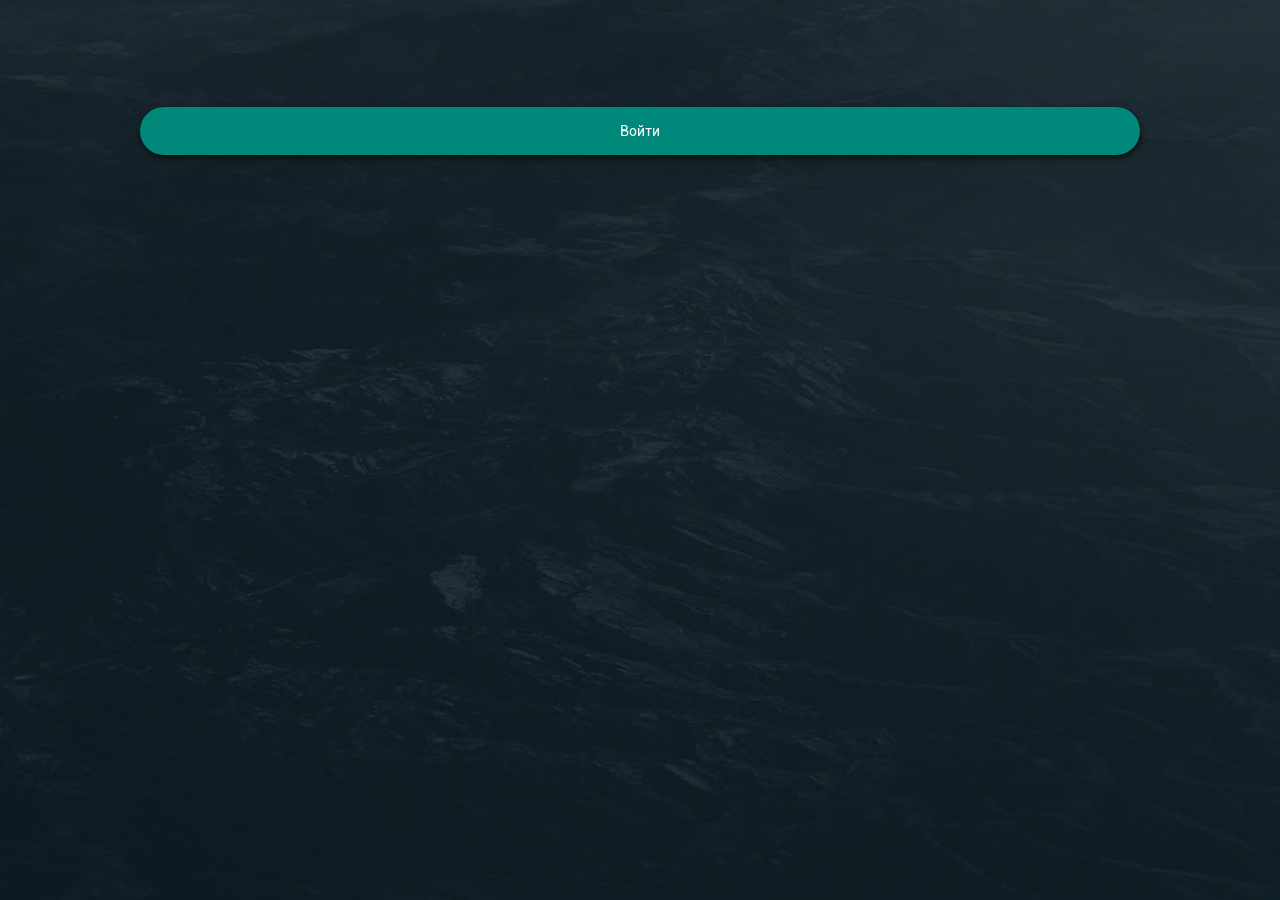
==== index.html @ 8b49c4aa "Add files via upload" ====
<!DOCTYPE html>
<html>
    <head>
        <meta charset="utf-8">
        <meta name="viewport" content="width=device-width, initial-scale=1, maximum-scale=1, minimum-scale=1, user-scalable=no, minimal-ui">
        <meta name="apple-mobile-web-app-capable" content="yes">
        <meta name="apple-mobile-web-app-status-bar-style" content="black">
        <meta name="format-detection" content="telephone=no">
        <title>Viktory</title>
        <link rel="stylesheet" href="lib/framework7/css/framework7.ios.min.css">
        <link rel="stylesheet" href="lib/framework7/css/framework7.ios.colors.min.css">
        <link rel="stylesheet" href="lib/framework7/css/framework7-icons.css">              
        <link rel="stylesheet/less" type="text/css" href="css/styles.less">
        <script src="js/less.min.js" type="text/javascript"></script>
        <script>
        less.modifyVars({
        '@dpscale': 1/* (1/window.devicePixelRatio)+0.3*/
         });
        </script>
    </head>
    <body>
 <!-- Status bar overlay for full screen mode (PhoneGap) -->
      <div class="statusbar-overlay"></div>
      <!-- Panels overlay-->
      <div class="panel-overlay"></div>
      <!-- Left panel with reveal effect-->
      <div class="panel panel-left panel-reveal">
         <div class="" id="leftpanel">
            <div class="personal_block">
               <div id="exit_icon"><i class="fa fa-sign-out" aria-hidden="true"></i></div>
               <div class="personal_logo"></div>
               <div class="personal_name"></div>
               <div class="personal_type"></div>
            </div>
            <div class="list-block">
               <ul>
                  <li class="item-content" id="menumap">
                     <a href="pages/map.html" class="item-content">
                        <div class="item-media"><i class="ico menu-ico-map" aria-hidden="true"></i></div>
                        <div class="item-inner">
                           <div class="item-title">Карта</div>
                        </div>
                     </a>
                  </li>
                  <li class="item-content" id="menulist" >
                     <a href="pages/list.html" class="item-content">
                        <div class="item-media"><i class="ico menu-ico-list" aria-hidden="true"></i></div>
                        <div class="item-inner">
                           <div class="item-title">Список</div>
                        </div>
                     </a>
                  </li>
                  <li class="item-content" id="menuroutes">
                     <a href="pages/routes.html" class="item-content">
                        <div class="item-media"><i class="ico menu-ico-routes" aria-hidden="true"></i></div>
                        <div class="item-inner">
                           <div class="item-title">Мои маршруты</div>
                           <div class="item-after"><span id="routes" class="badge">0</span></div>
                        </div>
                     </a>
                  </li>
                  <li class="item-content" id="menutiket">
                     <a href="pages/message.html" class="item-content">
                        <div class="item-media"><i class="ico menu-ico-comment" aria-hidden="true"></i></div>
                        <div class="item-inner">
                           <div class="item-title">Тикеты</div>
                           <div class="item-after"><span id="ticket" class="badge">0</span></div>
                        </div>
                     </a>
                  </li>
                  <li class="item-content" id="menusubscribe">
                     <a href="pages/subscribe.html" class="item-content">
                        <div class="item-media"><i class="ico menu-ico-star"></i></div>
                        <div class="item-inner">
                           <div class="item-title">Мои подписки</div>
                           <div class="item-after"><span id="subscribe" class="badge">0</span></div>
                        </div>
                     </a>
                  </li>
                  <li class="item-content" id="menucars">
                     <a href="pages/cars.html" class="item-content">
                        <div class="item-media"><i class="ico menu-ico-truck" aria-hidden="true"></i></div>
                        <div class="item-inner">
                           <div class="item-title">Мои машины</div>
                           <div class="item-after"><span id="cars" class="badge">0</span></div>
                        </div>
                     </a>
                  </li>
                  <li class="item-content" id="menuperson">
                     <a href="pages/person.html" class="item-content">
                        <div class="item-media"><i class="ico menu-ico-user" aria-hidden="true"></i></div>
                        <div class="item-inner">
                           <div class="item-title">Личные данные</div>
                        </div>
                  </li>
               </ul>
               </a>
            </div>
         </div>
      </div>
      <!-- Right Panel with Cover effect -->
      <div class="panel panel-right panel-cover">
         <div class="view view-right">
            
            <div class="content-block search-block">
               <div class="top">
                  <div class="name">Параметры поиска</div>
                  <div class=" button-container">
                     <button class="button save" id="search_save"><i class="f7-icons">check</i></button>
                     <a href="#" class="close close-panel"><i class="f7-icons">close</i></a>
                  </div>
               </div>               
               <div class="searchform">
                  <div class="begin">
                     <span class="icon_map_routes"></span>
                     <div class="address-name">
                        <input type="hidden" id="search_begin_id" value="0">
                        <div class="city"><input class="city_search" type="text" placeholder="ОТКУДА ВЕЗЕМ" id="search_begin" value="" /></div>
                        <div class="region region_search_begin"></div>
                     </div>
                     <div class="address-name">
                        <input type="hidden" id="search_end_id" value="0">
                        <div class="city"><input  class="city_search"  type="text" placeholder="КУДА ВЕЗЕМ" id="search_end" value="" /></div>
                        <div class="region region_search_end"></div>
                     </div>
                  </div>
                  <div class="datetime">
                     <span class="ico icon-dates-blue"></span>
                     <input type="text" placeholder="дата начала" id="calendar_date_from">
                     <input type="text" placeholder="дата окончания" id="calendar_date_to">
                  </div>
                  <div class="selector">
                     <div class="label" id="onlymycars">Только для моих машин</div>
                     <div class="item-input">
                        <label class="label-switch">
                           <input type="checkbox" id="only_cars"  name="only_cars"  checked="checked">
                           <div class="checkbox"></div>
                        </label>
                     </div>
                  </div>
                  <div class="selector">
                     <div class="label" id="onlymysubscribe">Только подписки</div>
                     <div class="item-input">
                        <label class="label-switch">
                           <input type="checkbox" id="only_subscribe" name="only_subscribe" checked="checked">
                           <div class="checkbox"></div>
                        </label>
                     </div>
                  </div>
                  <div class="accordion-list">
                     <div class="accordion-item">
                        <div class="accordion-item-toggle">Ставка</div>
                        <div class="accordion-item-content">
                           <div class="rateblock">
                              <span>Ставка от</span>
                              <input type="text" name="rate"  placeholder="Ставка"  id="rate_search" value="">
                              <select name="carrier_rate_type" id="carrier_rate_type">
                                 <option value="0">руб</option>
                                 <option value="1">руб/км</option>
                              </select>
                           </div>
                           <div class="pays">
                              <a href="#" class="item-link smart-select" data-open-in="popup"   data-page-title="Варианты оплаты"  data-popup-close-text="Закрыть">
                                 <!-- select -->
                                 <select name="pays_type" id="pays_type"  multiple="multiple">
                                    <option value="1">100% по ОТТН безнал. с НДС</option>
                                    <option value="2">100% по ОТТН безнал. без НДС</option>
                                    <option value="3">100% по ФТТН</option>
                                    <option value="4">100% по ФТТН без НДС</option>
                                    <option value="5">100% по ФТТН + квиток</option>
                                    <option value="6">50% по ФТТН, 50% по ОТТН безнал. с НДС</option>
                                    <option value="7">50/50 по ФТТН без НДС</option>
                                    <option value="8">Наличка на выгрузке</option>
                                    <option value="9">Наличка на карту</option>
                                    <option value="10">"Наличка на погрузке</option>
                                    <option value="11">Предоплата</option>
                                    <option value="12">50/50 по ФТТН с НДС</option>
                                 </select>
                                 <div class="item-content">
                                    <div class="item-media"></div>
                                    <div class="item-inner">
                                       <div class="item-title p1">Варианты оплаты</div>
                                       <div class="item-after"></div>
                                    </div>
                                 </div>
                              </a>
                           </div>
                        </div>
                     </div>
                     <div class="accordion-item accordion-item-expanded">
                        <div class="accordion-item-toggle">Параметры груза</div>
                        <div class="accordion-item-content">
                           <div class="body block2">
                              <div>
                                 <!--div class="length-name type-name">Тип</div-->
                                 <div class="carlength type-value">
                                    <a href="#" class="item-link smart-select" data-open-in="popup"   data-page-title="Тип груза"  data-popup-close-text="закрыть">
                                       <!-- select -->
                                       <select name="cargo_type" id="cargo_type"  multiple="multiple">
                                          <option value="1">Автошины</option>
                                          <option value="2">Алкогольные напитки</option>
                                          <option value="3">Безалкогольные напитки</option>
                                          <option value="4">Бумага</option>
                                          <option value="5">Бытовая техника</option>
                                          <option value="6">Грибы</option>
                                          <option value="7">Древесина</option>
                                          <option value="8">Древесный уголь</option>
                                          <option value="9">Зерно и семена (в упаковк</option>
                                          <option value="10">Изделия из кожи</option>
                                          <option value="11">Изделия из металла</option>
                                          <option value="12">Казеин</option>
                                          <option value="13">Канц. товары</option>
                                          <option value="14">Ковры</option>
                                          <option value="15">Компьютеры</option>
                                          <option value="16">Консервы</option>
                                          <option value="17">Контейнер 40фут</option>
                                          <option value="18">Макулатура</option>
                                          <option value="19">Мебель</option>
                                          <option value="20">Медикаменты</option>
                                          <option value="21">Металл</option>
                                          <option value="22">Металлолом</option>
                                          <option value="23">Молоко сухое</option>
                                          <option value="24">Мороженое</option>
                                          <option value="25">Мясо</option>
                                          <option value="26">Нефтепродукты</option>
                                          <option value="27">Оборудование и запчасти</option>
                                          <option value="28">Обувь</option>
                                          <option value="29">Овощи</option>
                                          <option value="30">Одежда</option>
                                          <option value="31">Парфюмерия и косметика</option>
                                          <option value="32">Пиво</option>
                                          <option value="33">Пластик</option>
                                          <option value="34">Продукты питания</option>
                                          <option value="35">Птица </option>
                                          <option value="36">Изделия из резины</option>
                                          <option value="37">Рыба (неживая)</option>
                                          <option value="38">Сантехника</option>
                                          <option value="39">Сахар</option>
                                          <option value="40">Сборный груз</option>
                                          <option value="41">Стекло и фарфор</option>
                                          <option value="42">Стройматериалы</option>
                                          <option value="43">Табачные изделия</option>
                                          <option value="44">Тара и упаковка</option>
                                          <option value="45">Текстиль</option>
                                          <option value="46">ТНП</option>
                                          <option value="47">Торф</option>
                                          <option value="50">Транспортные средства</option>
                                          <option value="51">Удобрения</option>
                                          <option value="52">Фрукты</option>
                                          <option value="53">Хим. продукты опасные</option>
                                          <option value="54">Хим. продукты неопасные</option>
                                          <option value="55">Хозтовары</option>
                                          <option value="56">Шкуры мокросоленые</option>
                                          <option value="57">Электроника</option>
                                          <option value="58">Ягоды</option>
                                          <option value="59">Другой</option>
                                          <option value="60">ДСП</option>
                                          <option value="61">Утеплитель</option>
                                          <option value="62">Кирпич</option>
                                          <option value="63">Трубы</option>
                                          <option value="64">ЛДСП</option>
                                          <option value="65">Фанера</option>
                                          <option value="66">Минвата</option>
                                          <option value="67">Пенопласт</option>
                                          <option value="68">Гофрокартон</option>
                                          <option value="70">Стеклотара (бутылки и др.</option>
                                          <option value="71">Мука</option>
                                          <option value="73">Поддоны</option>
                                          <option value="74">Чипсы</option>
                                          <option value="75">Соки</option>
                                          <option value="76">Цемент</option>
                                          <option value="77">Кондитерские изделия</option>
                                          <option value="78">Кабель</option>
                                          <option value="79">Холодильное оборудование</option>
                                          <option value="80">Доски</option>
                                          <option value="81">Пиломатериалы</option>
                                          <option value="82">Бытовая химия</option>
                                          <option value="83">ДВП</option>
                                          <option value="84">Контейнер 20фут</option>
                                          <option value="85">Крупа</option>
                                          <option value="86">Металлопрокат</option>
                                          <option value="87">Вагонка</option>
                                          <option value="88">Ферросплавы</option>
                                          <option value="89">Кормовые/пищевые добавки</option>
                                          <option value="90">Игрушки</option>
                                          <option value="91">Оборудование медицинское</option>
                                          <option value="92">Зерно и семена (насыпью)</option>
                                          <option value="93">Цветы</option>
                                          <option value="94">Шпалы</option>
                                          <option value="95">ЖБИ</option>
                                          <option value="96">Гипс</option>
                                          <option value="97">Газосиликатные блоки</option>
                                          <option value="98">Арматура</option>
                                          <option value="100">Сэндвич-панели</option>
                                          <option value="101">Двери</option>
                                          <option value="102">Домашний переезд</option>
                                          <option value="103">Огнеупорная продукция</option>
                                          <option value="105">Инструмент</option>
                                          <option value="106">Люди</option>
                                       </select>
                                       <div class="item-content">
                                          <div class="item-media"></div>
                                          <div class="item-inner">
                                             <div class="item-title p1">Тип груза</div>
                                             <div class="item-after"></div>
                                          </div>
                                       </div>
                                    </a>
                                 </div>
                              </div>
                              <div>
                                 <div class="width-name type-name">Вес</div>
                                 <div class="carwidth type-value" ><input type="text"  placeholder="от"  name="weight_from" id="weight_from"  value=""><input type="text" id="weight_to"  placeholder="до"  name="weight_to" value=""></div>
                              </div>
                              <div>
                                 <div class="height-name type-name">Объем</div>
                                 <div class="carheight type-value"><input type="text"  placeholder="от"  name="volume_from" id="volume_from" value=""><input type="text"  id="volume_to" name="volume_to"  placeholder="до"  value=""></div>
                              </div>
                           </div>
                        </div>
                     </div>
                     <div class="accordion-item">
                        <div class="accordion-item-toggle">Транспорт</div>
                        <div class="accordion-item-content">
                           <div class="body block3">
                              <a href="#" class="item-link smart-select" data-open-in="popup"   data-page-title="Тип транспортa"  data-popup-close-text="закрыть">
                                 <!-- select -->
                                 <select name="car_type" id="car_type" multiple="multiple">
                                    <option value="1">пухтовоз</option>
                                    <option value="2">реф. с перегородкой</option>
                                    <option value="3">реф. мультирежимный</option>
                                    <option value="4">ломовоз</option>
                                    <option value="5">скотовоз</option>
                                    <option value="6">автобус</option>
                                    <option value="7">трал</option>
                                    <option value="8">газовоз</option>
                                    <option value="9">низкорамный</option>
                                    <option value="10">цельнометалл.</option>
                                    <option value="11">все закр.+изотерм</option>
                                    <option value="12">все открытые</option>
                                    <option value="13">седельный тягач</option>
                                    <option value="14">лесовоз</option>
                                    <option value="15">цистерна</option>
                                    <option value="16">автотранспортер</option>
                                    <option value="17">кран</option>
                                    <option value="18">конт.площадка</option>
                                    <option value="19">самосвал</option>
                                    <option value="20">микроавтобус</option>
                                    <option value="21">фургон</option>
                                    <option value="22">изотермический</option>
                                    <option value="23">рефрижератор</option>
                                    <option value="24">тентованный</option>
                                    <option value="25">контейнер</option>
                                    <option value="26">бортовой</option>
                                    <option value="27">цементовоз</option>
                                    <option value="28">муковоз</option>
                                    <option value="29">автовоз</option>
                                    <option value="30">трубовоз</option>
                                    <option value="31">шаланда</option>
                                    <option value="32">манипулятор</option>
                                    <option value="33">панелевоз</option>
                                    <option value="34">зерновоз</option>
                                    <option value="35">стекловоз</option>
                                    <option value="36">бетоновоз</option>
                                    <option value="37">кормовоз</option>
                                    <option value="38">автовышка</option>
                                    <option value="39">открытый конт.</option>
                                    <option value="40">щеповоз</option>
                                    <option value="41">коневоз</option>
                                    <option value="42">эвакуатор</option>
                                    <option value="43">низкорам.платф.</option>
                                    <option value="44">пикап</option>
                                    <option value="45">бензовоз</option>
                                    <option value="46">вездеход</option>
                                    <option value="47">негабарит</option>
                                    <option value="48">телескопический</option>
                                    <option value="49">битумовоз</option>
                                    <option value="50">реф.-тушевоз</option>
                                    <option value="51">пирамида</option>
                                    <option value="52">балковоз(негабарит)</option>
                                    <option value="53">рулоновоз</option>
                                    <option value="54">площадка без бортов</option>
                                    <option value="55">реф.+изотерм</option>
                                 </select>
                                 <div class="item-content">
                                    <div class="item-media"></div>
                                    <div class="item-inner">
                                       <div class="item-title p1">Тип</div>
                                       <div class="item-after"></div>
                                    </div>
                                 </div>
                              </a>
                              <a href="#" class="item-link smart-select" data-open-in="popup"   data-page-title="загрузка транспортa"  data-popup-close-text="закрыть">
                                 <!-- select -->
                                 <select name="car_in" id="car_in">
                                    <option value="1">верхняя</option>
                                    <option value="2">боковая</option>
                                    <option value="4">задняя</option>
                                    <option value="8">с полной растентовкой</option>
                                    <option value="32">со снятием поперечных пер</option>
                                    <option value="128">без ворот</option>
                                    <option value="256">гидроборт</option>
                                    <option value="512">аппарели</option>
                                    <option value="1024">с обрешеткой</option>
                                    <option value="2048">с бортами</option>
                                    <option value="4096">боковая с 2-х сторон</option>
                                 </select>
                                 <div class="item-content">
                                    <div class="item-media"></div>
                                    <div class="item-inner">
                                       <div class="item-title p1">Загрузка</div>
                                       <div class="item-after"></div>
                                    </div>
                                 </div>
                              </a>
                              <a href="#" class="item-link smart-select" data-open-in="popup"   data-page-title="разгрузка транспортa"  data-popup-close-text="закрыть">
                                 <!-- select -->
                                 <select name="car_out" id="car_out">
                                    <option value="1">верхняя</option>
                                    <option value="2">боковая</option>
                                    <option value="4">задняя</option>
                                    <option value="8">с полной растентовкой</option>
                                    <option value="32">со снятием поперечных пер</option>
                                    <option value="128">без ворот</option>
                                    <option value="256">гидроборт</option>
                                    <option value="512">аппарели</option>
                                    <option value="1024">с обрешеткой</option>
                                    <option value="2048">с бортами</option>
                                    <option value="4096">боковая с 2-х сторон</option>
                                 </select>
                                 <div class="item-content">
                                    <div class="item-media"></div>
                                    <div class="item-inner">
                                       <div class="item-title p1">Разгрузка</div>
                                       <div class="item-after"></div>
                                    </div>
                                 </div>
                              </a>
                              <div class="body block2">
                                 <div>
                                    <div class="width-name type-name">Ширина</div>
                                    <div class="carwidth type-value" ><input type="text" placeholder="от" id="weight_from" value=""><input type="text" id="weight_to" value=""  placeholder="до" ></div>
                                 </div>
                                 <div>
                                    <div class="width-name type-name">Высота</div>
                                    <div class="carwidth type-value" ><input type="text" placeholder="от"  id="height_from" value=""><input type="text" id="height_to" value="" placeholder="до"></div>
                                 </div>
                                 <div>
                                    <div class="height-name type-name">Длина</div>
                                    <div class="carheight type-value"><input type="text" placeholder="от"  id="length_from" value=""><input type="text" id="length_to" value="" placeholder="до"></div>
                                 </div>
                              </div>
                           </div>
                        </div>
                     </div>
                  </div>
               </div>
            </div>
         </div>
      </div>
      <!-- >Right Panel content here end</ -->      
      <!-- Views -->
      <div class="views">
         <!-- Your main view, should have "view-main" class -->
         <div class="view view-main">
            <!-- Top Navbar-->
            <!-- Pages container, because we use fixed-through navbar and toolbar, it has additional appropriate classes-->
            <div class="pages navbar-through toolbar-through">
               <!-- Page, "data-page" contains page name -->
               <div data-page="index" class="page">
                  <!-- Scrollable page content -->
                  <div class="page-content bgBlack">
                     <div class="content-block">
                        <div class="button item-link btn-main" onclick=" myApp.loginScreen();">Войти</div>
                        <!-- Link to another page -->                     
                     </div>
                  </div>
               </div>
            </div>
         </div>
      </div>
         <!--Все всплывающие окна здесь-->
        <!--фома логина-->
        <div class="login-screen">
            <div class="view">
                <div class="page">
                    <div class="page-content login-screen-content bgBlack">
                        <img class="logo" src="images/pages/logo.png"/>
                        <div id="login-form">
                            <div class="list-block">
                                <ul>
                                    <li class="item-content">
                                        <div class="item-logo">
                                            <div class="item-title label">Номер телефона</div>
                                            <div>
                                                <input type="phone" name="phone" id="loginPhone" class="input-text" placeholder="+79999999999" v="89277889840" value="" v="+79649661191">
                                            </div>
                                        </div>
                                    </li>
                                    <li class="item-content">
                                        <div class="item-logo">
                                            <div class="item-title label">Пароль</div>
                                            <div>
                                                <input type="password" name="password" id="loginPassword" class="input-text" placeholder="*********" v="Nemec123" value="" v="000000">
                                            </div>
                                        </div>
                                    </li>
                                </ul>
                            </div>
                            <div class="list-block">
                                <ul>
                                    <li><button class="button item-link btn-main" id="enter">ВОЙТИ</button></li>
                                </ul>
                                <!--div class="list-block-label">
                                    <div id="newpasswordstep1">Я забыл пароль</div>
                                </div-->
                            </div>
                        </div>
                        <a href="pages/registration.html" class="link bottomplansh">СОЗДАТЬ АККАУНТ</a>      
                    </div>
                </div>
            </div>
        </div>

        <!--Перевозчик или менеджер-->
        <div class="popup popup-standart popup-selectgroup info">
            <div class="content-block">
                <p class="H2">Перевозчик</p>
                <p>Выберите эту группу, если вы являетесь водителем транспортного средства и непосредственно выполняете маршруты. Вы сможете связываться с дипетчером, отправлять заявки на маршрут, принятые к исполнению. Потребуется  добавить данные о юридическом лице и автомобилях</p>
                <p class="H2">Менеджер</p>
                <p>Выберите эту группу, если вы просто хотите получать информацию об имеющихся маршрутах и не планируете пользоваться расширенным функционалом приложения. Не требуется  добавить данные о юр. лице и автомобилях</p>
                <p><a href="#" class="close-popup">Закрыть</a></p>      
            </div>
        </div>
        
        <!--Выслать активационный SMS для регистрации-->
        <div class="popup popup-standart popup-sendregistrationsms phone">
            <div class="content-block">              
                <div class="item-content">
                    <p class="names">Ваш аккаунт не активирован. <br>Отправить код активации на указанный телефон?</p>
                </div> 
            </div>
            <div class="button_container">
             <button class="button close-popup">ОТМЕНА</button><button id="sendmesms" class="button active">ОТПРАВИТЬ</button>
            </div>
        </div>
        
        <!--Подверждение по SMS после регистрации-->
        <div class="popup popup-standart popup-registrationsms phone">
            <form id="activation-form" class="ajax-submit" method="POST">
            <div class="content-block">              
                <div class="item-content">
                    <p>Для завершения регистрации введите код подтверждения</p>
                    <div class="item-inner">
                        <div class="item-title label"><br/>
                        <div class="item-input">
                            <input type="text" name="activation_code">
                        </div>
                    </div>
                </div> 
              </div>
                 </div>
                 <button class="button close-popup">ОТМЕНА</button><button type="submit" class="button active">ПРОДОЛЖИТЬ</button>
            </form>
      </div>
        <!--Подверждение по SMS после регистрации-->
        <div class="popup popup-standart popup-registrationdone phone">
            <div class="content-block">
                <p class="topPopup"></p>
                <p class='center'>Регистрация прошла успепшно</p>
            </div>
            <div class="button close-popup">ОТМЕНА</div><div class="button active close-popup">ПРОДОЛЖИТЬ</div>
        </div>
        
         <!--Подверждение по SMS после регистрации-->
        <!--div class="popup popup-standart popup-registrationerror phone">
            <div class="content-block">
                <p class="topPopup"></p>
                <p class='center'>При регистрации возникла ошибка. <span id="msgreg"></span></p>
            </div>
            <div class="button close-popup">ОТМЕНА</div><div class="button active close-popup">ПРОДОЛЖИТЬ</div>
        </div-->       
        <!--Восстановление пароля-->
        <div class="popup popup-standart popup-newpasswordphone phone">
            <div class="content-block">
                <p class="topPopup"></p>
                <p class='center'>Для восстановлелния пароля укажите номер телефона</p>
                <div class="item-content">
                    <div class="popup-inner">
                        <div class="item-title label">Номер телефона:</div>
                        <div class="item-input">
                            <input type="tel"  name="phone" placeholder="+7(999)999-99-99" >
                        </div>
                    </div>
                </div> 
            </div>
            <div class="button close-popup">ОТМЕНА</div><button type="submit" class="button active" id="newpasswordstep2">ДАЛЕЕ</button>
        </div>

        <!--Подверждение по SMS после восстановления пароля-->
        <div class="popup popup-standart popup-newpasswordsms">
            <div class="content-block">
                <p class="topPopup"></p>
                <p  class='center'>Введите код подтверждения</p>
                <div class="item-content">
                    <div class="popup-inner">
                        <div class="item-title label">Код подтверждения</div>
                        <div class="item-input">
                            <input type="number" name="smscode" placeholder="0000">
                        </div>
                    </div>
                </div> 
            </div> 
            <div class="button close-popup">ОТМЕНА</div><div class="button active" id="newpasswordstep3">ПРОДОЛЖИТЬ</div>
        </div>
        <!--Установка нового пароля-->
        <div class="popup popup-standart popup-newpasswordconfirm">
            <div class="content-block">
                <p class="topPopup"></p>
                <p  class='center'>Установить новый пароль</p>
                <div class="item-content">
                    <div class="popup-inner">
                        <div class="item-title label">Новый пароль</div>
                        <div class="item-input">
                            <input type="password" name="paswd" placeholder="******">
                        </div>
                    </div>
                </div> 
                <div class="popup-inner">
                    <div class="item-title label">Повторите пароль</div>
                    <div class="item-input">
                        <input type="password" name="paswdconfirm" placeholder="******">
                    </div>
                </div>
            </div>
            <div class="button close-popup">ОТМЕНА</div><div class="button active" id="newpasswordstep4">ПРОДОЛЖИТЬ</div>

        </div>

        <!--Контакты диспетчера-->
        <div class="popup  popup-dispetcher">
            <div class="content-block">
                <p class="topPopup">Контакты диспетчера</p>
                <div class="item-content">
                    <div class="item-inner">
                        <a href="tel:88009995566" class="link icon-only open-panel"><span class="ico icon-phone-gray"></span><span id="dispetcherPhone">8 800 999-55-66</span></a>
                    </div>
            
                <div class="item-inner">
                    <a href="mailto:" class="link icon-only open-panel"><span class="ico icon-mail-gray"></span><span id="dispetcherMail">dispetcher@victorymail.ru</span></a>
                </div>
				</div> 
               <div class="button-content"> <a href="tel:88009995566" class="callcircle"><span class="ico icon-phone-white"></span></a><div class="close-popup"></div></div>
            </div>
        </div>
       <!--Добавление подписки-->
          <div class="popup  popup-addsubscribe">
            <div class="content-block">
                <p class="topPopup">Новая подписка</p>
           		  <div class="subscribeblock">
                    <div class="begin">
                        <span class="icon_map_routes"></span>
                        <div class="address-name">
                            <input type="hidden" id="begin_id" value="0" />
                            <div class="city_begin"><input type="text"   class="city_search"  placeholder="ОТКУДА ВЕЗЕМ" name="begin" id="begin"></div>
                            <div class="region_begin"></div>
                        </div>
                        <div class="address-name">
                            <input type="hidden" id="end_id" value="0" />
                            <div class="city_end"><input type="text"  class="city_search"  placeholder="КУДА ВЕЗЕМ"  name="end" id="end"></div>
                            <div class="region_end"></div>
                        </div>
                    </div>
                    <div class="button-container"><div class="close-popup">ОТМЕНА</div><div class="save_subscribe">СОХРАНИТЬ</div></div>
				</div> 
              
            </div>
        </div>     
       
       
        <!--Добавление автомобиля-->
        <div class="popup popup-addcars forcars">
              <p class="topPopup">Новая машина</p>
            <div class="content-block">
                <form id="add-car">
                    <div class="item-content">
                        <div class="popup-inner">
                            <div class="item-title label">Регистрационный номер</div>
                            <div class="item-input">
                                <input type="text" name="car_code" value="" placeholder="">
                            </div>
                        </div>
                         <div class="popup-inner">
                            <div class="item-title label">Код региона</div>
                            <div class="item-input">
                                <input type="text" name="region_code" value="" placeholder="">
                            </div>
                        </div>                        
                        <div class="popup-inner">
                            <div class="item-title label">Номер ПТС</div>
                            <div class="item-input">
                                <input type="text" name="pts_number" value="" placeholder="">
                            </div>
                        </div>
                        
                        <div class="popup-inner">
                            <div class="item-title label">Грузоподъемность</div>
                            <div class="item-input">
                                <input type="text" name="carrying" value="" placeholder="">
                            </div>
                        </div>
                        <div class="popup-inner">
                            <div class="item-title label">Тип кузова</div>
                            <div class="item-input">
                                <select type="text" name="car_type_id" id="bodyType"  class="bodyType_option"  placeholder="">
								<option>Выберите тип кузова</option>
								</select>
                            </div>
                        </div>                      
                        <div class="popup-inner">
                            <div class="item-title label">Объем кузова</div>
                            <div class="item-input">
                                <input type="text" name="volume" value="" placeholder="">
                            </div>
                        </div>
                        <div class="popup-3-container">
                        <div class="popup-inner">
                            <div class="item-title label">Длина</div>
                            <div class="item-input">
                                <input type="text" name="length"  value="" placeholder="">
                            </div>
                        </div> 
                        <div class="popup-inner">
                            <div class="item-title label">Ширина</div>
                            <div class="item-input">
                                <input type="text" name="width"  value="" placeholder="">
                            </div>
                        </div> 
                        <div class="popup-inner">
                            <div class="item-title label">Высота</div>
                            <div class="item-input">
                                <input type="text" name="height"  value=""  placeholder="">
                            </div>
                        </div>
                        </div>
                    </div> 
                </form>
            </div>
            <div class="button_container">
             <div class="close-popup">ОТМЕНА</div>           
            <div class="savecars" id="saveNewCar">СОХРАНИТЬ</div>
            </div>
        </div>
   <!--Действия с маршрутом-->
 <div class="popup popup-action tablet-fullscreen">
  <div class="content-block">                
   <div class="containerforbutton">
    <div class="row-action" id="subscribe-action"><span>Добавить в подписки</span><div class="subscribe-action"><i class="ico ico-star-white"></i></div></div>
    <div class="row-action" id="close-action"><span></span><div class="close-action"><i class="ico ico-close-white"></i></div></div>
    <div class="row-action" id="get-route-action"><span>Принять маршрут</span><div class="get-route-action"><i class="ico ico-check-white"></i></div></div>
    <div class="row-action" id="rate-action"><span>Предложить ставку</span><div class="rate-action"><i class="ico ico-bet-white"></i></div></div>
    <div class="row-action" id="call-action""><span>Заказать звонок</span><div class="call-action"><i class="ico ico-phone-white"></i></div></div>
    <div class="row-action" id="question-action"><span>Задать вопрос</span><div class="question-action"><i class="ico ico-question-white"></i></div></div>
   </div>    
  </div>
 </div>      
        
        
        
        <!--Редактирование автомобиля-->
        <div class="popup popup-editcars forcars">
              <p class="topPopup">Редактироване машины</p>
            <div class="content-block">
                <form id="edit-car">
                    <div class="item-content">
                        <div class="popup-inner">
                            <div class="item-title label">Регистрационный номер</div>
                            <div class="item-input">
                                <input type="text" name="car_code" id="car_code" value="" v="А058АХ" placeholder="">
                            </div>
                        </div>
                         <div class="popup-inner">
                            <div class="item-title label">Код региона</div>
                            <div class="item-input">
                                <input type="text" name="region_code" id="region_code" value="" v="61" placeholder="">
                            </div>
                        </div>                        
                        <div class="popup-inner">
                            <div class="item-title label">Номер ПТС</div>
                            <div class="item-input">
                                <input type="text" name="pts_number" id="pts_number" value="" v="61ТМ333555" placeholder="">
                            </div>
                        </div>
                        
                        <div class="popup-inner">
                            <div class="item-title label">Грузоподъемность</div>
                            <div class="item-input">
                                <input type="text" name="carrying" id="carrying" value="" v="50" placeholder="">
                            </div>
                        </div>
                        <div class="popup-inner">
                            <div class="item-title label">Тип кузова</div>
                            <div class="item-input">
                                <select type="text" name="car_type_id" id="car_type_id" class="bodyType_option"  placeholder="">
								<option>Выберите тип кузова</option>
								</select>
                            </div>
                        </div>                      
                        <div class="popup-inner">
                            <div class="item-title label">Объем кузова</div>
                            <div class="item-input">
                                <input type="text" name="volume" id="volume" value="" v="35" placeholder="">
                            </div>
                        </div>
                        <div class="popup-3-container">
                        <div class="popup-inner">
                            <div class="item-title label">Длина</div>
                            <div class="item-input">
                                <input type="text" name="length" id="length" value="" v="6" placeholder="">
                            </div>
                        </div> 
                        <div class="popup-inner">
                            <div class="item-title label">Ширина</div>
                            <div class="item-input">
                                <input type="text" name="width" id="width" value="" v="2" placeholder="">
                            </div>
                        </div> 
                        <div class="popup-inner">
                            <div class="item-title label">Высота</div>
                            <div class="item-input">
                                <input type="text" name="height" id="height" value="" v="2"  placeholder="">
                            </div>
                        </div>
                        </div>
                    </div> 
                </form>
            </div>
            <div class="button_container">
             <div class="close-popup">ОТМЕНА</div>           
            <div class="savecars" id="saveCar">СОХРАНИТЬ</div>
            </div>
        </div>
        
        <!--ставки на маршрут-->
        <div class="popup popup-rateorder popup-standart">
            <div class="content-block">
            <p class="topPopup rate"></p>
            <p class="name">Предложить свою ставку для маршрута?</p>
            <div class="rate-order-names"><div class="ratetxt"><span class="ico icon-rub"></span>ВАША СТАВКА</div>
            <div class="formrate"><input type="text" id="ratecount" name="rate" value="">
             <div class="selector">
            <div class="label" id="perkm">RUB/КМ</div>
            <div class="item-input">
                <label class="label-switch"><input type="checkbox"   id="per_km"   name="per_km"  checked="checked" value="1"><div class="checkbox"></div></label>     
            </div>
         </div></div>
            
            </div>
            <div class="button_container">
             <div class="close-popup">ОТМЕНА</div>           
            <div class="saverate" id="saverate">СОХРАНИТЬ</div>
            </div>

            </div>
        </div>
         <!--Задать вопрос про маршрут-->
        <div class="popup popup-addticket popup-standart">
            <div class="content-block">
            <p class="topPopup question"></p>
            <p class="theme">Укажите тему вопроса:</p>            
            <div class="formrate">
                <textarea id="questionforroute"></textarea>
            </div>
            </div>
            <div class="button_container">
             <div class="close-popup">ОТМЕНА</div>           
            <div class="saverate" id="savequestion">СОХРАНИТЬ</div>
            </div>

         </div>
               
          <!--информационное сообщение-->
        <div class="popup popup-info">
            <div class="content-block">
                <p class="topPopup"></p>
                <p id="msg-info-popup"></p>
                <div class="button close-popup">OK</div>
            </div>
        </div>
        
        <!--Логин/пароль не верны-->
        <div class="popup popup-standart popup-wrongpass info">
            <div class="content-block">
                <p class="topPopup"></p>
                <p id="entererror">Логин или пароль не верны</p>
                <div class="button close-popup">OK</div>

            </div>
        </div>
    
         
        <!--подсказка к городам-->      
        <div id="cities"></div>
          <!--карта для определения расстояний-->
           <div id="mapdummy"></div>
              <!--Все всплывающие окна здесь закончились-->     
     
      <script src="https://api-maps.yandex.ru/2.1/?lang=ru_RU" type="text/javascript"></script>
      <script type="text/javascript" src="cordova.js"></script>
      <script type="text/javascript" src="lib/framework7/js/framework7.js"></script>
      <script type="text/javascript" src="js/application_function.js"></script>
      <script type="text/javascript" src="js/my-app.js"></script>

    </body>

</html>
---- lib/framework7/css/framework7.ios.min.css ----
/**
 * Framework7 1.4.0
 * Full Featured Mobile HTML Framework For Building iOS & Android Apps
 * 
 * http://www.idangero.us/framework7
 * 
 * Copyright 2015, Vladimir Kharlampidi
 * The iDangero.us
 * http://www.idangero.us/
 * 
 * Licensed under MIT
 * 
 * Released on: December 7, 2015
 */
body,html{position:relative;height:100%;width:100%;overflow-x:hidden}body{font-family:-apple-system,SF UI Text,Helvetica Neue,Helvetica,Arial,sans-serif;margin:0;padding:0;color:#000;font-size:14px;line-height:1.4;width:100%;-webkit-text-size-adjust:100%;background:#fff;overflow:hidden}@media all and (width:1024px) and (height:691px) and (orientation:landscape){body,html{height:671px}}@media all and (width:1024px) and (height:692px) and (orientation:landscape){body,html{height:672px}}*{-webkit-tap-highlight-color:transparent;-webkit-touch-callout:none}a,input,select,textarea{outline:0}a{text-decoration:none;color:#007aff}p{margin:1em 0}.row{display:-webkit-box;display:-ms-flexbox;display:-webkit-flex;display:flex;-webkit-box-pack:justify;-ms-flex-pack:justify;-webkit-justify-content:space-between;justify-content:space-between;-webkit-box-lines:multiple;-moz-box-lines:multiple;-webkit-flex-wrap:wrap;-ms-flex-wrap:wrap;flex-wrap:wrap;-webkit-box-align:start;-ms-flex-align:start;-webkit-align-items:flex-start;align-items:flex-start}.row>[class*=col-]{box-sizing:border-box}.row .col-auto{width:100%}.row .col-100{width:100%;width:-webkit-calc((100% - 15px*0)/ 1);width:calc((100% - 15px*0)/ 1)}.row.no-gutter .col-100{width:100%}.row .col-95{width:95%;width:-webkit-calc((100% - 15px*.05263157894736836)/ 1.0526315789473684);width:calc((100% - 15px*.05263157894736836)/ 1.0526315789473684)}.row.no-gutter .col-95{width:95%}.row .col-90{width:90%;width:-webkit-calc((100% - 15px*.11111111111111116)/ 1.1111111111111112);width:calc((100% - 15px*.11111111111111116)/ 1.1111111111111112)}.row.no-gutter .col-90{width:90%}.row .col-85{width:85%;width:-webkit-calc((100% - 15px*.17647058823529416)/ 1.1764705882352942);width:calc((100% - 15px*.17647058823529416)/ 1.1764705882352942)}.row.no-gutter .col-85{width:85%}.row .col-80{width:80%;width:-webkit-calc((100% - 15px*.25)/ 1.25);width:calc((100% - 15px*.25)/ 1.25)}.row.no-gutter .col-80{width:80%}.row .col-75{width:75%;width:-webkit-calc((100% - 15px*.33333333333333326)/ 1.3333333333333333);width:calc((100% - 15px*.33333333333333326)/ 1.3333333333333333)}.row.no-gutter .col-75{width:75%}.row .col-66{width:66.66666666666666%;width:-webkit-calc((100% - 15px*.5000000000000002)/ 1.5000000000000002);width:calc((100% - 15px*.5000000000000002)/ 1.5000000000000002)}.row.no-gutter .col-66{width:66.66666666666666%}.row .col-60{width:60%;width:-webkit-calc((100% - 15px*.6666666666666667)/ 1.6666666666666667);width:calc((100% - 15px*.6666666666666667)/ 1.6666666666666667)}.row.no-gutter .col-60{width:60%}.row .col-50{width:50%;width:-webkit-calc((100% - 15px*1)/ 2);width:calc((100% - 15px*1)/ 2)}.row.no-gutter .col-50{width:50%}.row .col-40{width:40%;width:-webkit-calc((100% - 15px*1.5)/ 2.5);width:calc((100% - 15px*1.5)/ 2.5)}.row.no-gutter .col-40{width:40%}.row .col-33{width:33.333333333333336%;width:-webkit-calc((100% - 15px*2)/ 3);width:calc((100% - 15px*2)/ 3)}.row.no-gutter .col-33{width:33.333333333333336%}.row .col-25{width:25%;width:-webkit-calc((100% - 15px*3)/ 4);width:calc((100% - 15px*3)/ 4)}.row.no-gutter .col-25{width:25%}.row .col-20{width:20%;width:-webkit-calc((100% - 15px*4)/ 5);width:calc((100% - 15px*4)/ 5)}.row.no-gutter .col-20{width:20%}.row .col-15{width:15%;width:-webkit-calc((100% - 15px*5.666666666666667)/ 6.666666666666667);width:calc((100% - 15px*5.666666666666667)/ 6.666666666666667)}.row.no-gutter .col-15{width:15%}.row .col-10{width:10%;width:-webkit-calc((100% - 15px*9)/ 10);width:calc((100% - 15px*9)/ 10)}.row.no-gutter .col-10{width:10%}.row .col-5{width:5%;width:-webkit-calc((100% - 15px*19)/ 20);width:calc((100% - 15px*19)/ 20)}.row.no-gutter .col-5{width:5%}.row .col-auto:nth-last-child(1),.row .col-auto:nth-last-child(1)~.col-auto{width:100%;width:-webkit-calc((100% - 15px*0)/ 1);width:calc((100% - 15px*0)/ 1)}.row.no-gutter .col-auto:nth-last-child(1),.row.no-gutter .col-auto:nth-last-child(1)~.col-auto{width:100%}.row .col-auto:nth-last-child(2),.row .col-auto:nth-last-child(2)~.col-auto{width:50%;width:-webkit-calc((100% - 15px*1)/ 2);width:calc((100% - 15px*1)/ 2)}.row.no-gutter .col-auto:nth-last-child(2),.row.no-gutter .col-auto:nth-last-child(2)~.col-auto{width:50%}.row .col-auto:nth-last-child(3),.row .col-auto:nth-last-child(3)~.col-auto{width:33.33333333%;width:-webkit-calc((100% - 15px*2)/ 3);width:calc((100% - 15px*2)/ 3)}.row.no-gutter .col-auto:nth-last-child(3),.row.no-gutter .col-auto:nth-last-child(3)~.col-auto{width:33.33333333%}.row .col-auto:nth-last-child(4),.row .col-auto:nth-last-child(4)~.col-auto{width:25%;width:-webkit-calc((100% - 15px*3)/ 4);width:calc((100% - 15px*3)/ 4)}.row.no-gutter .col-auto:nth-last-child(4),.row.no-gutter .col-auto:nth-last-child(4)~.col-auto{width:25%}.row .col-auto:nth-last-child(5),.row .col-auto:nth-last-child(5)~.col-auto{width:20%;width:-webkit-calc((100% - 15px*4)/ 5);width:calc((100% - 15px*4)/ 5)}.row.no-gutter .col-auto:nth-last-child(5),.row.no-gutter .col-auto:nth-last-child(5)~.col-auto{width:20%}.row .col-auto:nth-last-child(6),.row .col-auto:nth-last-child(6)~.col-auto{width:16.66666667%;width:-webkit-calc((100% - 15px*5)/ 6);width:calc((100% - 15px*5)/ 6)}.row.no-gutter .col-auto:nth-last-child(6),.row.no-gutter .col-auto:nth-last-child(6)~.col-auto{width:16.66666667%}.row .col-auto:nth-last-child(7),.row .col-auto:nth-last-child(7)~.col-auto{width:14.28571429%;width:-webkit-calc((100% - 15px*6)/ 7);width:calc((100% - 15px*6)/ 7)}.row.no-gutter .col-auto:nth-last-child(7),.row.no-gutter .col-auto:nth-last-child(7)~.col-auto{width:14.28571429%}.row .col-auto:nth-last-child(8),.row .col-auto:nth-last-child(8)~.col-auto{width:12.5%;width:-webkit-calc((100% - 15px*7)/ 8);width:calc((100% - 15px*7)/ 8)}.row.no-gutter .col-auto:nth-last-child(8),.row.no-gutter .col-auto:nth-last-child(8)~.col-auto{width:12.5%}.row .col-auto:nth-last-child(9),.row .col-auto:nth-last-child(9)~.col-auto{width:11.11111111%;width:-webkit-calc((100% - 15px*8)/ 9);width:calc((100% - 15px*8)/ 9)}.row.no-gutter .col-auto:nth-last-child(9),.row.no-gutter .col-auto:nth-last-child(9)~.col-auto{width:11.11111111%}.row .col-auto:nth-last-child(10),.row .col-auto:nth-last-child(10)~.col-auto{width:10%;width:-webkit-calc((100% - 15px*9)/ 10);width:calc((100% - 15px*9)/ 10)}.row.no-gutter .col-auto:nth-last-child(10),.row.no-gutter .col-auto:nth-last-child(10)~.col-auto{width:10%}.row .col-auto:nth-last-child(11),.row .col-auto:nth-last-child(11)~.col-auto{width:9.09090909%;width:-webkit-calc((100% - 15px*10)/ 11);width:calc((100% - 15px*10)/ 11)}.row.no-gutter .col-auto:nth-last-child(11),.row.no-gutter .col-auto:nth-last-child(11)~.col-auto{width:9.09090909%}.row .col-auto:nth-last-child(12),.row .col-auto:nth-last-child(12)~.col-auto{width:8.33333333%;width:-webkit-calc((100% - 15px*11)/ 12);width:calc((100% - 15px*11)/ 12)}.row.no-gutter .col-auto:nth-last-child(12),.row.no-gutter .col-auto:nth-last-child(12)~.col-auto{width:8.33333333%}.row .col-auto:nth-last-child(13),.row .col-auto:nth-last-child(13)~.col-auto{width:7.69230769%;width:-webkit-calc((100% - 15px*12)/ 13);width:calc((100% - 15px*12)/ 13)}.row.no-gutter .col-auto:nth-last-child(13),.row.no-gutter .col-auto:nth-last-child(13)~.col-auto{width:7.69230769%}.row .col-auto:nth-last-child(14),.row .col-auto:nth-last-child(14)~.col-auto{width:7.14285714%;width:-webkit-calc((100% - 15px*13)/ 14);width:calc((100% - 15px*13)/ 14)}.row.no-gutter .col-auto:nth-last-child(14),.row.no-gutter .col-auto:nth-last-child(14)~.col-auto{width:7.14285714%}.row .col-auto:nth-last-child(15),.row .col-auto:nth-last-child(15)~.col-auto{width:6.66666667%;width:-webkit-calc((100% - 15px*14)/ 15);width:calc((100% - 15px*14)/ 15)}.row.no-gutter .col-auto:nth-last-child(15),.row.no-gutter .col-auto:nth-last-child(15)~.col-auto{width:6.66666667%}@media all and (min-width:768px){.row .tablet-100{width:100%;width:-webkit-calc((100% - 15px*0)/ 1);width:calc((100% - 15px*0)/ 1)}.row.no-gutter .tablet-100{width:100%}.row .tablet-95{width:95%;width:-webkit-calc((100% - 15px*.05263157894736836)/ 1.0526315789473684);width:calc((100% - 15px*.05263157894736836)/ 1.0526315789473684)}.row.no-gutter .tablet-95{width:95%}.row .tablet-90{width:90%;width:-webkit-calc((100% - 15px*.11111111111111116)/ 1.1111111111111112);width:calc((100% - 15px*.11111111111111116)/ 1.1111111111111112)}.row.no-gutter .tablet-90{width:90%}.row .tablet-85{width:85%;width:-webkit-calc((100% - 15px*.17647058823529416)/ 1.1764705882352942);width:calc((100% - 15px*.17647058823529416)/ 1.1764705882352942)}.row.no-gutter .tablet-85{width:85%}.row .tablet-80{width:80%;width:-webkit-calc((100% - 15px*.25)/ 1.25);width:calc((100% - 15px*.25)/ 1.25)}.row.no-gutter .tablet-80{width:80%}.row .tablet-75{width:75%;width:-webkit-calc((100% - 15px*.33333333333333326)/ 1.3333333333333333);width:calc((100% - 15px*.33333333333333326)/ 1.3333333333333333)}.row.no-gutter .tablet-75{width:75%}.row .tablet-66{width:66.66666666666666%;width:-webkit-calc((100% - 15px*.5000000000000002)/ 1.5000000000000002);width:calc((100% - 15px*.5000000000000002)/ 1.5000000000000002)}.row.no-gutter .tablet-66{width:66.66666666666666%}.row .tablet-60{width:60%;width:-webkit-calc((100% - 15px*.6666666666666667)/ 1.6666666666666667);width:calc((100% - 15px*.6666666666666667)/ 1.6666666666666667)}.row.no-gutter .tablet-60{width:60%}.row .tablet-50{width:50%;width:-webkit-calc((100% - 15px*1)/ 2);width:calc((100% - 15px*1)/ 2)}.row.no-gutter .tablet-50{width:50%}.row .tablet-40{width:40%;width:-webkit-calc((100% - 15px*1.5)/ 2.5);width:calc((100% - 15px*1.5)/ 2.5)}.row.no-gutter .tablet-40{width:40%}.row .tablet-33{width:33.333333333333336%;width:-webkit-calc((100% - 15px*2)/ 3);width:calc((100% - 15px*2)/ 3)}.row.no-gutter .tablet-33{width:33.333333333333336%}.row .tablet-25{width:25%;width:-webkit-calc((100% - 15px*3)/ 4);width:calc((100% - 15px*3)/ 4)}.row.no-gutter .tablet-25{width:25%}.row .tablet-20{width:20%;width:-webkit-calc((100% - 15px*4)/ 5);width:calc((100% - 15px*4)/ 5)}.row.no-gutter .tablet-20{width:20%}.row .tablet-15{width:15%;width:-webkit-calc((100% - 15px*5.666666666666667)/ 6.666666666666667);width:calc((100% - 15px*5.666666666666667)/ 6.666666666666667)}.row.no-gutter .tablet-15{width:15%}.row .tablet-10{width:10%;width:-webkit-calc((100% - 15px*9)/ 10);width:calc((100% - 15px*9)/ 10)}.row.no-gutter .tablet-10{width:10%}.row .tablet-5{width:5%;width:-webkit-calc((100% - 15px*19)/ 20);width:calc((100% - 15px*19)/ 20)}.row.no-gutter .tablet-5{width:5%}.row .tablet-auto:nth-last-child(1),.row .tablet-auto:nth-last-child(1)~.col-auto{width:100%;width:-webkit-calc((100% - 15px*0)/ 1);width:calc((100% - 15px*0)/ 1)}.row.no-gutter .tablet-auto:nth-last-child(1),.row.no-gutter .tablet-auto:nth-last-child(1)~.tablet-auto{width:100%}.row .tablet-auto:nth-last-child(2),.row .tablet-auto:nth-last-child(2)~.col-auto{width:50%;width:-webkit-calc((100% - 15px*1)/ 2);width:calc((100% - 15px*1)/ 2)}.row.no-gutter .tablet-auto:nth-last-child(2),.row.no-gutter .tablet-auto:nth-last-child(2)~.tablet-auto{width:50%}.row .tablet-auto:nth-last-child(3),.row .tablet-auto:nth-last-child(3)~.col-auto{width:33.33333333%;width:-webkit-calc((100% - 15px*2)/ 3);width:calc((100% - 15px*2)/ 3)}.row.no-gutter .tablet-auto:nth-last-child(3),.row.no-gutter .tablet-auto:nth-last-child(3)~.tablet-auto{width:33.33333333%}.row .tablet-auto:nth-last-child(4),.row .tablet-auto:nth-last-child(4)~.col-auto{width:25%;width:-webkit-calc((100% - 15px*3)/ 4);width:calc((100% - 15px*3)/ 4)}.row.no-gutter .tablet-auto:nth-last-child(4),.row.no-gutter .tablet-auto:nth-last-child(4)~.tablet-auto{width:25%}.row .tablet-auto:nth-last-child(5),.row .tablet-auto:nth-last-child(5)~.col-auto{width:20%;width:-webkit-calc((100% - 15px*4)/ 5);width:calc((100% - 15px*4)/ 5)}.row.no-gutter .tablet-auto:nth-last-child(5),.row.no-gutter .tablet-auto:nth-last-child(5)~.tablet-auto{width:20%}.row .tablet-auto:nth-last-child(6),.row .tablet-auto:nth-last-child(6)~.col-auto{width:16.66666667%;width:-webkit-calc((100% - 15px*5)/ 6);width:calc((100% - 15px*5)/ 6)}.row.no-gutter .tablet-auto:nth-last-child(6),.row.no-gutter .tablet-auto:nth-last-child(6)~.tablet-auto{width:16.66666667%}.row .tablet-auto:nth-last-child(7),.row .tablet-auto:nth-last-child(7)~.col-auto{width:14.28571429%;width:-webkit-calc((100% - 15px*6)/ 7);width:calc((100% - 15px*6)/ 7)}.row.no-gutter .tablet-auto:nth-last-child(7),.row.no-gutter .tablet-auto:nth-last-child(7)~.tablet-auto{width:14.28571429%}.row .tablet-auto:nth-last-child(8),.row .tablet-auto:nth-last-child(8)~.col-auto{width:12.5%;width:-webkit-calc((100% - 15px*7)/ 8);width:calc((100% - 15px*7)/ 8)}.row.no-gutter .tablet-auto:nth-last-child(8),.row.no-gutter .tablet-auto:nth-last-child(8)~.tablet-auto{width:12.5%}.row .tablet-auto:nth-last-child(9),.row .tablet-auto:nth-last-child(9)~.col-auto{width:11.11111111%;width:-webkit-calc((100% - 15px*8)/ 9);width:calc((100% - 15px*8)/ 9)}.row.no-gutter .tablet-auto:nth-last-child(9),.row.no-gutter .tablet-auto:nth-last-child(9)~.tablet-auto{width:11.11111111%}.row .tablet-auto:nth-last-child(10),.row .tablet-auto:nth-last-child(10)~.col-auto{width:10%;width:-webkit-calc((100% - 15px*9)/ 10);width:calc((100% - 15px*9)/ 10)}.row.no-gutter .tablet-auto:nth-last-child(10),.row.no-gutter .tablet-auto:nth-last-child(10)~.tablet-auto{width:10%}.row .tablet-auto:nth-last-child(11),.row .tablet-auto:nth-last-child(11)~.col-auto{width:9.09090909%;width:-webkit-calc((100% - 15px*10)/ 11);width:calc((100% - 15px*10)/ 11)}.row.no-gutter .tablet-auto:nth-last-child(11),.row.no-gutter .tablet-auto:nth-last-child(11)~.tablet-auto{width:9.09090909%}.row .tablet-auto:nth-last-child(12),.row .tablet-auto:nth-last-child(12)~.col-auto{width:8.33333333%;width:-webkit-calc((100% - 15px*11)/ 12);width:calc((100% - 15px*11)/ 12)}.row.no-gutter .tablet-auto:nth-last-child(12),.row.no-gutter .tablet-auto:nth-last-child(12)~.tablet-auto{width:8.33333333%}.row .tablet-auto:nth-last-child(13),.row .tablet-auto:nth-last-child(13)~.col-auto{width:7.69230769%;width:-webkit-calc((100% - 15px*12)/ 13);width:calc((100% - 15px*12)/ 13)}.row.no-gutter .tablet-auto:nth-last-child(13),.row.no-gutter .tablet-auto:nth-last-child(13)~.tablet-auto{width:7.69230769%}.row .tablet-auto:nth-last-child(14),.row .tablet-auto:nth-last-child(14)~.col-auto{width:7.14285714%;width:-webkit-calc((100% - 15px*13)/ 14);width:calc((100% - 15px*13)/ 14)}.row.no-gutter .tablet-auto:nth-last-child(14),.row.no-gutter .tablet-auto:nth-last-child(14)~.tablet-auto{width:7.14285714%}.row .tablet-auto:nth-last-child(15),.row .tablet-auto:nth-last-child(15)~.col-auto{width:6.66666667%;width:-webkit-calc((100% - 15px*14)/ 15);width:calc((100% - 15px*14)/ 15)}.row.no-gutter .tablet-auto:nth-last-child(15),.row.no-gutter .tablet-auto:nth-last-child(15)~.tablet-auto{width:6.66666667%}}.view,.views{position:relative;width:100%;height:100%;z-index:5000}.views{overflow:auto;-webkit-overflow-scrolling:touch}.view{overflow:hidden;box-sizing:border-box}.pages{position:relative;width:100%;height:100%;overflow:hidden;background:#000}.page{box-sizing:border-box;position:absolute;left:0;top:0;width:100%;height:100%;background:#efeff4;-webkit-transform:translate3d(0,0,0);transform:translate3d(0,0,0)}.page.cached{display:none}.page-on-left{opacity:.9;-webkit-transform:translate3d(-20%,0,0);transform:translate3d(-20%,0,0)}.page-on-center .swipeback-page-shadow{opacity:1}.page-on-right{-webkit-transform:translate3d(100%,0,0);transform:translate3d(100%,0,0)}.page-on-right .swipeback-page-shadow{opacity:0}.page-content{overflow:auto;-webkit-overflow-scrolling:touch;box-sizing:border-box;height:100%;position:relative;z-index:1}.swipeback-page-shadow{position:absolute;right:100%;top:0;width:16px;height:100%;background:-webkit-linear-gradient(left,rgba(0,0,0,0) 0,rgba(0,0,0,0) 10%,rgba(0,0,0,.01) 50%,rgba(0,0,0,.2) 100%);background:linear-gradient(to right,rgba(0,0,0,0) 0,rgba(0,0,0,0) 10%,rgba(0,0,0,.01) 50%,rgba(0,0,0,.2) 100%);z-index:-1;content:''}html.android .swipeback-page-shadow{display:none;-webkit-animation:none;animation:none}.page-transitioning,.page-transitioning .swipeback-page-shadow{-webkit-transition-duration:.4s;transition-duration:.4s}.page-from-center-to-right:before,.page-from-right-to-center:before{position:absolute;right:100%;top:0;width:16px;height:100%;background:-webkit-linear-gradient(left,rgba(0,0,0,0) 0,rgba(0,0,0,0) 10%,rgba(0,0,0,.01) 50%,rgba(0,0,0,.2) 100%);background:linear-gradient(to right,rgba(0,0,0,0) 0,rgba(0,0,0,0) 10%,rgba(0,0,0,.01) 50%,rgba(0,0,0,.2) 100%);z-index:-1;content:''}html.android .page-from-center-to-right:before,html.android .page-from-right-to-center:before{display:none;-webkit-animation:none;animation:none}.page-from-right-to-center{-webkit-animation:pageFromRightToCenter .4s forwards;animation:pageFromRightToCenter .4s forwards}.page-from-right-to-center:before{-webkit-animation:pageFromRightToCenterShadow .4s forwards;animation:pageFromRightToCenterShadow .4s forwards}.page-from-center-to-right{-webkit-animation:pageFromCenterToRight .4s forwards;animation:pageFromCenterToRight .4s forwards}.page-from-center-to-right:before{-webkit-animation:pageFromCenterToRightShadow .4s forwards;animation:pageFromCenterToRightShadow .4s forwards}@-webkit-keyframes pageFromRightToCenter{from{-webkit-transform:translate3d(100%,0,0)}to{-webkit-transform:translate3d(0,0,0)}}@keyframes pageFromRightToCenter{from{transform:translate3d(100%,0,0)}to{transform:translate3d(0,0,0)}}@-webkit-keyframes pageFromRightToCenterShadow{from{opacity:0}to{opacity:1}}@keyframes pageFromRightToCenterShadow{from{opacity:0}to{opacity:1}}@-webkit-keyframes pageFromCenterToRight{from{-webkit-transform:translate3d(0,0,0)}to{-webkit-transform:translate3d(100%,0,0)}}@keyframes pageFromCenterToRight{from{transform:translate3d(0,0,0)}to{transform:translate3d(100%,0,0)}}@-webkit-keyframes pageFromCenterToRightShadow{from{opacity:1}to{opacity:0}}@keyframes pageFromCenterToRightShadow{from{opacity:1}to{opacity:0}}.page-from-center-to-left{-webkit-animation:pageFromCenterToLeft .4s forwards;animation:pageFromCenterToLeft .4s forwards}.page-from-left-to-center{-webkit-animation:pageFromLeftToCenter .4s forwards;animation:pageFromLeftToCenter .4s forwards}@-webkit-keyframes pageFromCenterToLeft{from{opacity:1;-webkit-transform:translate3d(0,0,0)}to{opacity:.9;-webkit-transform:translate3d(-20%,0,0)}}@keyframes pageFromCenterToLeft{from{transform:translate3d(0,0,0)}to{opacity:.9;transform:translate3d(-20%,0,0)}}@-webkit-keyframes pageFromLeftToCenter{from{opacity:.9;-webkit-transform:translate3d(-20%,0,0)}to{opacity:1;-webkit-transform:translate3d(0,0,0)}}@keyframes pageFromLeftToCenter{from{transform:translate3d(-20%,0,0)}to{opacity:1;transform:translate3d(0,0,0)}}.navbar-inner,.toolbar-inner{position:absolute;left:0;top:0;width:100%;height:100%;padding:0 8px;box-sizing:border-box;display:-webkit-box;display:-ms-flexbox;display:-webkit-flex;display:flex;-webkit-box-pack:justify;-ms-flex-pack:justify;-webkit-justify-content:space-between;justify-content:space-between;-webkit-box-align:center;-ms-flex-align:center;-webkit-align-items:center;align-items:center}.navbar-inner.cached{display:none}.navbar,.toolbar{height:44px;width:100%;box-sizing:border-box;font-size:17px;position:relative;margin:0;z-index:500;-webkit-backface-visibility:hidden;backface-visibility:hidden}.navbar b,.toolbar b{font-weight:500}html.ios-gt-8 .navbar b,html.ios-gt-8 .toolbar b{font-weight:600}.navbar,.subnavbar,.toolbar{background:#f7f7f8}.navbar a.link,.subnavbar a.link,.toolbar a.link{line-height:44px;height:44px;text-decoration:none;position:relative;display:-webkit-box;display:-ms-flexbox;display:-webkit-flex;display:flex;-webkit-box-pack:start;-ms-flex-pack:start;-webkit-justify-content:flex-start;justify-content:flex-start;-webkit-box-align:center;-ms-flex-align:center;-webkit-align-items:center;align-items:center;-webkit-transition-duration:.3s;transition-duration:.3s;-webkit-transform:translateZ(0);transform:translateZ(0)}.navbar a.link.active-state,.subnavbar a.link.active-state,.toolbar a.link.active-state,html:not(.watch-active-state) .navbar a.link:active,html:not(.watch-active-state) .subnavbar a.link:active,html:not(.watch-active-state) .toolbar a.link:active{opacity:.3;-webkit-transition-duration:0s;transition-duration:0s}.navbar a.link i+i,.navbar a.link i+span,.navbar a.link span+i,.navbar a.link span+span,.subnavbar a.link i+i,.subnavbar a.link i+span,.subnavbar a.link span+i,.subnavbar a.link span+span,.toolbar a.link i+i,.toolbar a.link i+span,.toolbar a.link span+i,.toolbar a.link span+span{margin-left:7px}.navbar a.icon-only,.subnavbar a.icon-only,.toolbar a.icon-only{min-width:44px;display:-webkit-box;display:-ms-flexbox;display:-webkit-flex;display:flex;-webkit-box-pack:center;-ms-flex-pack:center;-webkit-justify-content:center;justify-content:center;-webkit-box-align:center;-ms-flex-align:center;-webkit-align-items:center;align-items:center;margin:0}.navbar i.icon,.subnavbar i.icon,.toolbar i.icon{display:block}.navbar{left:0;top:0}.navbar:after{content:'';position:absolute;left:0;bottom:0;right:auto;top:auto;height:1px;width:100%;background-color:#c4c4c4;display:block;z-index:15;-webkit-transform-origin:50% 100%;transform-origin:50% 100%}html.pixel-ratio-2 .navbar:after{-webkit-transform:scaleY(.5);transform:scaleY(.5)}html.pixel-ratio-3 .navbar:after{-webkit-transform:scaleY(.33);transform:scaleY(.33)}.navbar:after{backface-visibility:hidden}.navbar.no-border:after{display:none}.navbar .center{font-size:17px;font-weight:500;text-align:center;margin:0;position:relative;overflow:hidden;text-overflow:ellipsis;white-space:nowrap;line-height:44px;-webkit-flex-shrink:10;-ms-flex:0 10 auto;flex-shrink:10;display:-webkit-box;display:-ms-flexbox;display:-webkit-flex;display:flex;-webkit-box-align:center;-ms-flex-align:center;-webkit-align-items:center;align-items:center}html.ios-gt-8 .navbar .center{font-weight:600}.navbar .left,.navbar .right{-webkit-flex-shrink:0;-ms-flex:0 0 auto;flex-shrink:0;display:-webkit-box;display:-ms-flexbox;display:-webkit-flex;display:flex;-webkit-box-pack:start;-ms-flex-pack:start;-webkit-justify-content:flex-start;justify-content:flex-start;-webkit-box-align:center;-ms-flex-align:center;-webkit-align-items:center;align-items:center;-webkit-transform:translate3d(0,0,0);transform:translate3d(0,0,0)}.navbar .left a+a,.navbar .right a+a{margin-left:15px}.navbar .left{margin-right:10px}.navbar .right{margin-left:10px}.navbar .right:first-child{position:absolute;right:8px;height:100%}.popup .navbar{-webkit-transform:translate3d(0,0,0);transform:translate3d(0,0,0)}.subnavbar{height:44px;width:100%;position:absolute;left:0;top:100%;margin-top:-1px;z-index:20;box-sizing:border-box;padding:0 8px;display:-webkit-box;display:-ms-flexbox;display:-webkit-flex;display:flex;-webkit-box-pack:justify;-ms-flex-pack:justify;-webkit-justify-content:space-between;justify-content:space-between;-webkit-box-align:center;-ms-flex-align:center;-webkit-align-items:center;align-items:center}.subnavbar:after{content:'';position:absolute;left:0;bottom:0;right:auto;top:auto;height:1px;width:100%;background-color:#c4c4c4;display:block;z-index:15;-webkit-transform-origin:50% 100%;transform-origin:50% 100%}html.pixel-ratio-2 .subnavbar:after{-webkit-transform:scaleY(.5);transform:scaleY(.5)}html.pixel-ratio-3 .subnavbar:after{-webkit-transform:scaleY(.33);transform:scaleY(.33)}.subnavbar.no-border:after{display:none}.navbar.no-border .subnavbar{margin-top:0}.navbar-on-left .subnavbar,.navbar-on-right .subnavbar{pointer-events:none}.navbar .subnavbar,.page .subnavbar{position:absolute}.page>.subnavbar{top:0;margin-top:0}.subnavbar>.buttons-row{width:100%}.subnavbar .searchbar,.subnavbar.searchbar{position:absolute}.subnavbar .searchbar,.subnavbar.searchbar{position:absolute}.subnavbar .searchbar{left:0;top:0}.toolbar{left:0;bottom:0}.toolbar:before{content:'';position:absolute;left:0;top:0;bottom:auto;right:auto;height:1px;width:100%;background-color:#c4c4c4;display:block;z-index:15;-webkit-transform-origin:50% 0;transform-origin:50% 0}html.pixel-ratio-2 .toolbar:before{-webkit-transform:scaleY(.5);transform:scaleY(.5)}html.pixel-ratio-3 .toolbar:before{-webkit-transform:scaleY(.33);transform:scaleY(.33)}.toolbar.no-border:before{display:none}.toolbar a{-webkit-flex-shrink:1;-ms-flex:0 1 auto;flex-shrink:1;position:relative;white-space:nowrap;text-overflow:ellipsis;overflow:hidden}.tabbar{color:#929292;z-index:5001}.tabbar a{color:#929292}.tabbar a.active{color:#007aff}.tabbar a.link{line-height:1.4}.tabbar a.link,.tabbar a.tab-link{height:100%;width:100%;box-sizing:border-box;display:-webkit-box;display:-ms-flexbox;display:-webkit-flex;display:flex;-webkit-box-pack:center;-ms-flex-pack:center;-webkit-justify-content:center;justify-content:center;-webkit-box-align:center;-ms-flex-align:center;-webkit-align-items:center;align-items:center;overflow:visible;-webkit-box-flex:1;-ms-flex:1;-webkit-box-orient:vertical;-moz-box-orient:vertical;-ms-flex-direction:column;-webkit-flex-direction:column;flex-direction:column}.tabbar i.icon{height:30px}.tabbar-labels{height:50px}.tabbar-labels a.link,.tabbar-labels a.tab-link{padding-top:4px;padding-bottom:4px;height:100%;-webkit-box-pack:justify;-ms-flex-pack:justify;-webkit-justify-content:space-between;justify-content:space-between}.tabbar-labels a.link i+span,.tabbar-labels a.tab-link i+span{margin:0}.tabbar-labels span.tabbar-label{line-height:1;display:block;margin:0;letter-spacing:.01em;font-size:10px;position:relative;text-overflow:ellipsis;white-space:nowrap}@media all and (min-width:768px){.tabbar .toolbar-inner{-webkit-box-pack:center;-ms-flex-pack:center;-webkit-justify-content:center;justify-content:center}.tabbar a.link,.tabbar a.tab-link{width:auto;min-width:105px}.tabbar-labels{height:56px}.tabbar-labels span.tabbar-label{font-size:14px}}.navbar-from-right-to-center .center,.navbar-from-right-to-center .fading,.navbar-from-right-to-center .left,.navbar-from-right-to-center .right,.navbar-from-right-to-center .subnavbar{-webkit-animation:navbarElementFadeIn .4s forwards;animation:navbarElementFadeIn .4s forwards}.navbar-from-right-to-center .sliding{opacity:1}.navbar-from-center-to-right .center,.navbar-from-center-to-right .fading,.navbar-from-center-to-right .left,.navbar-from-center-to-right .right,.navbar-from-center-to-right .subnavbar{-webkit-animation:navbarElementFadeOut .4s forwards;animation:navbarElementFadeOut .4s forwards}.navbar-from-center-to-right .sliding{opacity:0}.navbar-from-center-to-right .subnavbar.sliding{opacity:1}@-webkit-keyframes navbarElementFadeIn{from{opacity:0}to{opacity:1}}@keyframes navbarElementFadeIn{from{opacity:0}to{opacity:1}}.navbar-from-center-to-left .center,.navbar-from-center-to-left .fading,.navbar-from-center-to-left .left,.navbar-from-center-to-left .right,.navbar-from-center-to-left .subnavbar{-webkit-animation:navbarElementFadeOut .4s forwards;animation:navbarElementFadeOut .4s forwards}.navbar-from-center-to-left .sliding{opacity:0}.navbar-from-center-to-left .subnavbar.sliding{opacity:1}.navbar-from-left-to-center .center,.navbar-from-left-to-center .fading,.navbar-from-left-to-center .left,.navbar-from-left-to-center .right,.navbar-from-left-to-center .subnavbar{-webkit-animation:navbarElementFadeIn .4s forwards;animation:navbarElementFadeIn .4s forwards}.navbar-from-left-to-center .sliding{opacity:1}.navbar-on-left .center,.navbar-on-left .fading,.navbar-on-left .left,.navbar-on-left .right,.navbar-on-left .subnavbar{opacity:0}.navbar-on-left .sliding{opacity:0}.navbar-on-left .subnavbar.sliding{opacity:1;-webkit-transform:translate3d(-100%,0,0);transform:translate3d(-100%,0,0)}.navbar-on-right .center,.navbar-on-right .fading,.navbar-on-right .left,.navbar-on-right .right,.navbar-on-right .subnavbar{opacity:0}.navbar-on-right .sliding{opacity:0}.navbar-on-right .subnavbar.sliding{-webkit-transform:translate3d(100%,0,0);transform:translate3d(100%,0,0)}@-webkit-keyframes navbarElementFadeOut{from{opacity:1}to{opacity:0}}@keyframes navbarElementFadeOut{from{opacity:1}to{opacity:0}}.navbar-from-center-to-left .left.sliding .back.link .icon,.navbar-from-center-to-right .left.sliding .back.link .icon,.navbar-from-left-to-center .left.sliding .back.link .icon,.navbar-from-right-to-center .left.sliding .back.link .icon{-webkit-transition-duration:.4s;transition-duration:.4s}.navbar-from-center-to-left .sliding,.navbar-from-center-to-right .sliding,.navbar-from-left-to-center .sliding,.navbar-from-right-to-center .sliding{-webkit-transition-duration:.4s;transition-duration:.4s;-webkit-animation:none;animation:none}.page>.navbar,.page>.toolbar,.view>.navbar,.view>.toolbar,.views>.navbar,.views>.toolbar{position:absolute}.subnavbar~.page-content{padding-top:44px}.navbar-fixed .page-content,.navbar-through .page-content{padding-top:44px}.navbar-fixed .page-content.with-subnavbar,.navbar-fixed .subnavbar~.page-content,.navbar-fixed .with-subnavbar .page-content,.navbar-through .page-content.with-subnavbar,.navbar-through .subnavbar~.page-content,.navbar-through .with-subnavbar .page-content{padding-top:88px}.navbar-fixed .page .subnavbar,.navbar-fixed.page .subnavbar,.navbar-through .page .subnavbar,.navbar-through.page .subnavbar{top:44px}.tabbar-fixed .page-content,.tabbar-through .page-content,.toolbar-fixed .page-content,.toolbar-through .page-content{padding-bottom:44px}.tabbar-labels-fixed .page-content,.tabbar-labels-through .page-content{padding-bottom:50px}@media all and (min-width:768px){.tabbar-labels-fixed .page-content,.tabbar-labels-through .page-content{padding-bottom:56px}}.navbar.navbar-hiding{-webkit-transition-duration:.4s;transition-duration:.4s;-webkit-transform:translate3d(0,0,0);transform:translate3d(0,0,0)}.navbar.navbar-hiding~.page .list-group-title,.navbar.navbar-hiding~.page-content .list-group-title,.navbar.navbar-hiding~.pages .list-group-title{-webkit-transition-duration:.4s;transition-duration:.4s}.navbar.navbar-hiding~.page .subnavbar,.navbar.navbar-hiding~.page-content .subnavbar,.navbar.navbar-hiding~.pages .subnavbar{-webkit-transition-duration:.4s;transition-duration:.4s}.navbar.navbar-hidden{-webkit-transition-duration:.4s;transition-duration:.4s;-webkit-transform:translate3d(0,-100%,0);transform:translate3d(0,-100%,0)}.navbar.navbar-hidden~.page .list-group-title,.navbar.navbar-hidden~.page-content .list-group-title,.navbar.navbar-hidden~.pages .list-group-title{-webkit-transition-duration:.4s;transition-duration:.4s;top:-44px}.navbar.navbar-hidden~.page .subnavbar,.navbar.navbar-hidden~.page-content .subnavbar,.navbar.navbar-hidden~.pages .subnavbar{-webkit-transform:translate3d(0,-100%,0);transform:translate3d(0,-100%,0);-webkit-transition-duration:.4s;transition-duration:.4s}.page.no-navbar .page-content{padding-top:0}.page.no-navbar .page-content.with-subnavbar,.page.no-navbar.with-subnavbar .page-content,.with-subnavbar .page.no-navbar .page-content{padding-top:44px}.tabbar.tabbar-hiding,.tabbar.toolbar-hiding,.toolbar.tabbar-hiding,.toolbar.toolbar-hiding{-webkit-transition-duration:.4s;transition-duration:.4s;-webkit-transform:translate3d(0,0,0);transform:translate3d(0,0,0)}.tabbar.tabbar-hidden,.tabbar.toolbar-hidden,.toolbar.tabbar-hidden,.toolbar.toolbar-hidden{-webkit-transition-duration:.4s;transition-duration:.4s;-webkit-transform:translate3d(0,100%,0);transform:translate3d(0,100%,0)}.page.no-tabbar .page-content,.page.no-toolbar .page-content{padding-bottom:0}.searchbar{height:44px;width:100%;background:#c9c9ce;box-sizing:border-box;padding:0 8px;overflow:hidden;position:relative;display:-webkit-box;display:-ms-flexbox;display:-webkit-flex;display:flex;-webkit-box-align:center;-ms-flex-align:center;-webkit-align-items:center;align-items:center}.searchbar:after{content:'';position:absolute;left:0;bottom:0;right:auto;top:auto;height:1px;width:100%;background-color:#b4b4b4;display:block;z-index:15;-webkit-transform-origin:50% 100%;transform-origin:50% 100%}html.pixel-ratio-2 .searchbar:after{-webkit-transform:scaleY(.5);transform:scaleY(.5)}html.pixel-ratio-3 .searchbar:after{-webkit-transform:scaleY(.33);transform:scaleY(.33)}.searchbar .searchbar-input{width:100%;height:28px;position:relative;-webkit-flex-shrink:1;-ms-flex:0 1 auto;flex-shrink:1}.searchbar input[type=search]{box-sizing:border-box;width:100%;height:100%;display:block;border:none;-webkit-appearance:none;-moz-appearance:none;-ms-appearance:none;appearance:none;border-radius:5px;font-family:inherit;color:#000;font-size:14px;font-weight:400;padding:0 28px;background-color:#fff;background-repeat:no-repeat;background-position:8px center;background-image:url("data:image/svg+xml;charset=utf-8,%3Csvg%20xmlns%3D'http%3A%2F%2Fwww.w3.org%2F2000%2Fsvg'%20viewBox%3D'0%200%2013%2013'%20enable-background%3D'new%200%200%2013%2013'%3E%3Cg%3E%3Cpath%20fill%3D'%23939398'%20d%3D'M5%2C1c2.2%2C0%2C4%2C1.8%2C4%2C4S7.2%2C9%2C5%2C9S1%2C7.2%2C1%2C5S2.8%2C1%2C5%2C1%20M5%2C0C2.2%2C0%2C0%2C2.2%2C0%2C5s2.2%2C5%2C5%2C5s5-2.2%2C5-5S7.8%2C0%2C5%2C0%20L5%2C0z'%2F%3E%3C%2Fg%3E%3Cline%20stroke%3D'%23939398'%20stroke-miterlimit%3D'10'%20x1%3D'12.6'%20y1%3D'12.6'%20x2%3D'8.2'%20y2%3D'8.2'%2F%3E%3C%2Fsvg%3E");-webkit-background-size:13px 13px;background-size:13px 13px}.searchbar input[type=search]::-webkit-input-placeholder{color:#939398;opacity:1}.searchbar input[type=search]::-webkit-search-cancel-button{-webkit-appearance:none}.searchbar .searchbar-clear{position:absolute;width:28px;height:28px;right:0;top:0;opacity:0;pointer-events:none;background-position:center;background-repeat:no-repeat;background-image:url("data:image/svg+xml;charset=utf-8,%3Csvg%20xmlns%3D'http%3A%2F%2Fwww.w3.org%2F2000%2Fsvg'%20viewBox%3D'0%200%2028%2028'%3E%3Ccircle%20cx%3D'14'%20cy%3D'14'%20r%3D'14'%20fill%3D'%238e8e93'%2F%3E%3Cline%20stroke%3D'%23ffffff'%20stroke-width%3D'2'%20stroke-miterlimit%3D'10'%20x1%3D'8'%20y1%3D'8'%20x2%3D'20'%20y2%3D'20'%2F%3E%3Cline%20fill%3D'none'%20stroke%3D'%23ffffff'%20stroke-width%3D'2'%20stroke-miterlimit%3D'10'%20x1%3D'20'%20y1%3D'8'%20x2%3D'8'%20y2%3D'20'%2F%3E%3C%2Fsvg%3E");-webkit-background-size:14px 14px;background-size:14px 14px;-webkit-transition-duration:.3s;transition-duration:.3s;cursor:pointer}.searchbar .searchbar-cancel{-webkit-transition-duration:.3s;transition-duration:.3s;-webkit-transform:translate3d(0,0,0);transform:translate3d(0,0,0);font-size:17px;cursor:pointer;opacity:0;-webkit-flex-shrink:0;-ms-flex:0 0 auto;flex-shrink:0;margin-left:0;pointer-events:none;display:none}.searchbar.searchbar-active .searchbar-cancel{margin-left:8px;opacity:1;pointer-events:auto}.searchbar.searchbar-active .searchbar-cancel.active-state,html:not(.watch-active-state) .searchbar.searchbar-active .searchbar-cancel:active{opacity:.3;-webkit-transition-duration:0s;transition-duration:0s}.searchbar.searchbar-not-empty .searchbar-clear{pointer-events:auto;opacity:1}.searchbar-overlay{position:absolute;left:0;top:0;width:100%;height:100%;z-index:100;opacity:0;pointer-events:none;background:rgba(0,0,0,.4);-webkit-transition-duration:.3s;transition-duration:.3s;-webkit-transform:translate3d(0,0,0);transform:translate3d(0,0,0)}.searchbar-overlay.searchbar-overlay-active{opacity:1;pointer-events:auto}.searchbar-not-found{display:none}.hidden-by-searchbar,.list-block .hidden-by-searchbar,.list-block li.hidden-by-searchbar{display:none}.page>.searchbar{position:absolute;width:100%;left:0;top:0;z-index:200}.page>.searchbar~.page-content{padding-top:44px}.navbar-fixed .page>.searchbar,.navbar-fixed>.searchbar,.navbar-through .page>.searchbar,.navbar-through>.searchbar{top:44px}.navbar-fixed .page>.searchbar~.page-content,.navbar-fixed>.searchbar~.page-content,.navbar-through .page>.searchbar~.page-content,.navbar-through>.searchbar~.page-content{padding-top:88px}.messagebar{-webkit-transform:translate3d(0,0,0);transform:translate3d(0,0,0);-webkit-transition-duration:0s;transition-duration:0s}.messagebar textarea{-webkit-appearance:none;-moz-appearance:none;-ms-appearance:none;appearance:none;-webkit-box-sizing:border-box;-moz-box-sizing:border-box;box-sizing:border-box;border:1px solid #c8c8cd;background:#fff;border-radius:5px;box-shadow:none;display:block;padding:3px 8px 3px;margin:0;width:100%;height:28px;color:#000;font-size:17px;line-height:20px;font-family:inherit;resize:none;-webkit-flex-shrink:1;-ms-flex:0 1 auto;flex-shrink:1}.messagebar .link{-ms-flex-item-align:flex-end;-webkit-align-self:flex-end;align-self:flex-end}.messagebar .link.icon-only:first-child{margin-left:-6px}.messagebar .link:not(.icon-only)+textarea{margin-left:8px}.messagebar textarea+.link{margin-left:8px}.messagebar .link{-webkit-flex-shrink:0;-ms-flex:0 0 auto;flex-shrink:0}.messagebar~.page-content{padding-bottom:44px}.page.no-toolbar .messagebar~.page-content{padding-bottom:44px}.hidden-toolbar .messagebar{-webkit-transform:translate3d(0,0,0);transform:translate3d(0,0,0);-webkit-transition-duration:0s;transition-duration:0s}i.icon{display:inline-block;vertical-align:middle;background-size:100% auto;background-position:center;background-repeat:no-repeat;font-style:normal;position:relative}i.icon.icon-back{width:12px;height:20px;background-image:url("data:image/svg+xml;charset=utf-8,%3Csvg%20xmlns%3D'http%3A%2F%2Fwww.w3.org%2F2000%2Fsvg'%20viewBox%3D'0%200%2012%2020'%3E%3Cpath%20d%3D'M10%2C0l2%2C2l-8%2C8l8%2C8l-2%2C2L0%2C10L10%2C0z'%20fill%3D'%23007aff'%2F%3E%3C%2Fsvg%3E")}i.icon.icon-forward{width:12px;height:20px;background-image:url("data:image/svg+xml;charset=utf-8,%3Csvg%20xmlns%3D'http%3A%2F%2Fwww.w3.org%2F2000%2Fsvg'%20viewBox%3D'0%200%2012%2020'%3E%3Cpath%20d%3D'M2%2C20l-2-2l8-8L0%2C2l2-2l10%2C10L2%2C20z'%20fill%3D'%23007aff'%2F%3E%3C%2Fsvg%3E")}i.icon.icon-bars{width:21px;height:14px;background-image:url("data:image/svg+xml;charset=utf-8,%3Csvg%20xmlns%3D'http%3A%2F%2Fwww.w3.org%2F2000%2Fsvg'%20viewBox%3D'0%200%2021%2014'%3E%3Cpath%20fill%3D'%23007aff'%20d%3D'M0%2C0h2v2H0V0z%20M4%2C0h17v1H4V0z%20M0%2C6h2v2H0V6z%20M4%2C6h17v1H4V6z%20M0%2C12h2v2H0V12z%20M4%2C12h17v1H4V12z'%2F%3E%3C%2Fsvg%3E")}@media (-webkit-min-device-pixel-ratio:2),(min-resolution:2ddpx){i.icon.icon-bars{background-image:url("data:image/svg+xml;charset=utf-8,%3Csvg%20xmlns%3D'http%3A%2F%2Fwww.w3.org%2F2000%2Fsvg'%20viewBox%3D'0%200%2042%2026'%3E%3Cpath%20fill%3D'%23007aff'%20d%3D'M0%2C0h4v4H0V0z%20M8%2C1h34v2H8V1z%20M0%2C11h4v4H0V11z%20M8%2C12h34v2H8V12z%20M0%2C22h4v4H0V22z%20M8%2C23h34v2H8V23z'%2F%3E%3C%2Fsvg%3E");height:13px}}i.icon.icon-camera{width:25px;height:20px;background-image:url("data:image/svg+xml;charset=utf-8,%3Csvg%20xmlns%3D'http%3A%2F%2Fwww.w3.org%2F2000%2Fsvg'%20x%3D'0px'%20y%3D'0px'%20viewBox%3D'0%200%2025%2020'%3E%3Cpath%20fill%3D'%238C8D92'%20d%3D'M13.3%2C5.5c-2.7%2C0-5%2C2.2-5%2C5s2.2%2C5%2C5%2C5c2.7%2C0%2C5-2.2%2C5-5S16%2C5.5%2C13.3%2C5.5z'%2F%3E%3Cpath%20fill%3D'%238C8D92'%20d%3D'M22.8%2C1.8h-3.3c-0.2-1.3-1-1.8-2-1.8H8.1c-1%2C0-1.8%2C0.4-2%2C1.8H2.8C1.4%2C1.8%2C0%2C2.8%2C0%2C4.2v12.6%20c0%2C1.4%2C1.4%2C2.5%2C2.8%2C2.5h20c1.4%2C0%2C2.2-1.1%2C2.2-2.5V4.2C25%2C2.8%2C24.2%2C1.8%2C22.8%2C1.8z%20M3.5%2C6.4C2.6%2C6.4%2C2%2C5.8%2C2%2C5c0-0.8%2C0.7-1.5%2C1.5-1.5%20S5%2C4.1%2C5%2C5C5%2C5.8%2C4.3%2C6.4%2C3.5%2C6.4z%20M13.3%2C16.8c-3.5%2C0-6.3-2.7-6.3-6.2c0-3.3%2C2.5-6.2%2C5.7-6.2h1.2c3.2%2C0%2C5.7%2C2.9%2C5.7%2C6.2%20C19.6%2C14.1%2C16.7%2C16.8%2C13.3%2C16.8z'%2F%3E%3C%2Fsvg%3E")}i.icon.icon-f7{width:29px;height:29px;background-image:url(../img/i-f7-ios.png);border-radius:6px}i.icon.icon-form-name{width:29px;height:29px;background-image:url(../img/i-form-name-ios.svg)}i.icon.icon-form-password{width:29px;height:29px;background-image:url(../img/i-form-password-ios.svg)}i.icon.icon-form-email{width:29px;height:29px;background-image:url(../img/i-form-email-ios.svg)}i.icon.icon-form-calendar{width:29px;height:29px;background-image:url(../img/i-form-calendar-ios.svg)}i.icon.icon-form-tel{width:29px;height:29px;background-image:url(../img/i-form-tel-ios.svg)}i.icon.icon-form-gender{width:29px;height:29px;background-image:url(../img/i-form-gender-ios.svg)}i.icon.icon-form-toggle{width:29px;height:29px;background-image:url(../img/i-form-toggle-ios.svg)}i.icon.icon-form-comment{width:29px;height:29px;background-image:url(../img/i-form-comment-ios.svg)}i.icon.icon-form-settings{width:29px;height:29px;background-image:url(../img/i-form-settings-ios.svg)}i.icon.icon-form-url{width:29px;height:29px;background-image:url(../img/i-form-url-ios.svg)}i.icon.icon-next,i.icon.icon-prev{width:15px;height:15px}i.icon.icon-next{background-image:url("data:image/svg+xml;charset=utf-8,%3Csvg%20xmlns%3D'http%3A%2F%2Fwww.w3.org%2F2000%2Fsvg'%20viewBox%3D'0%200%2015%2015'%3E%3Cg%3E%3Cpath%20fill%3D'%23007aff'%20d%3D'M1%2C1.6l11.8%2C5.8L1%2C13.4V1.6%20M0%2C0v15l15-7.6L0%2C0L0%2C0z'%2F%3E%3C%2Fg%3E%3C%2Fsvg%3E")}i.icon.icon-prev{background-image:url("data:image/svg+xml;charset=utf-8,%3Csvg%20xmlns%3D'http%3A%2F%2Fwww.w3.org%2F2000%2Fsvg'%20viewBox%3D'0%200%2015%2015'%3E%3Cg%3E%3Cpath%20fill%3D'%23007aff'%20d%3D'M14%2C1.6v11.8L2.2%2C7.6L14%2C1.6%20M15%2C0L0%2C7.6L15%2C15V0L15%2C0z'%2F%3E%3C%2Fg%3E%3C%2Fsvg%3E")}i.icon.icon-plus{width:25px;height:25px;font-size:31px;line-height:20px;text-align:center;font-weight:100}.badge{font-size:13px;display:inline-block;color:#fff;background:#8e8e93;border-radius:20px;padding:0 6px;height:20px;line-height:20px;box-sizing:border-box;text-align:center}.item-after .badge{min-width:20px}.icon .badge{position:absolute;left:100%;margin-left:-10px;top:-2px;font-size:10px;line-height:16px;height:16px;border-radius:16px;padding:0 4px;min-width:16px}.content-block{margin:35px 0;padding:0 15px;color:#6d6d72;box-sizing:border-box}.content-block-title{position:relative;overflow:hidden;margin:0;white-space:nowrap;text-overflow:ellipsis;font-size:14px;text-transform:uppercase;line-height:1;color:#6d6d72;margin:35px 15px 10px}.content-block-title+.card,.content-block-title+.content-block,.content-block-title+.list-block{margin-top:10px}.content-block-inner{background:#fff;padding:10px 15px;margin-left:-15px;width:100%;position:relative;color:#000}.content-block-inner:before{content:'';position:absolute;left:0;top:0;bottom:auto;right:auto;height:1px;width:100%;background-color:#c8c7cc;display:block;z-index:15;-webkit-transform-origin:50% 0;transform-origin:50% 0}html.pixel-ratio-2 .content-block-inner:before{-webkit-transform:scaleY(.5);transform:scaleY(.5)}html.pixel-ratio-3 .content-block-inner:before{-webkit-transform:scaleY(.33);transform:scaleY(.33)}.content-block-inner:after{content:'';position:absolute;left:0;bottom:0;right:auto;top:auto;height:1px;width:100%;background-color:#c8c7cc;display:block;z-index:15;-webkit-transform-origin:50% 100%;transform-origin:50% 100%}html.pixel-ratio-2 .content-block-inner:after{-webkit-transform:scaleY(.5);transform:scaleY(.5)}html.pixel-ratio-3 .content-block-inner:after{-webkit-transform:scaleY(.33);transform:scaleY(.33)}.content-block.inset{margin-left:15px;margin-right:15px;border-radius:7px}.content-block.inset .content-block-inner{border-radius:7px}.content-block.inset .content-block-inner:before{display:none}.content-block.inset .content-block-inner:after{display:none}@media all and (min-width:768px){.content-block.tablet-inset{margin-left:15px;margin-right:15px;border-radius:7px}.content-block.tablet-inset .content-block-inner{border-radius:7px}.content-block.tablet-inset .content-block-inner:before{display:none}.content-block.tablet-inset .content-block-inner:after{display:none}}.list-block{margin:35px 0;font-size:17px}.list-block ul{background:#fff;list-style:none;padding:0;margin:0;position:relative}.list-block ul:before{content:'';position:absolute;left:0;top:0;bottom:auto;right:auto;height:1px;width:100%;background-color:#c8c7cc;display:block;z-index:15;-webkit-transform-origin:50% 0;transform-origin:50% 0}html.pixel-ratio-2 .list-block ul:before{-webkit-transform:scaleY(.5);transform:scaleY(.5)}html.pixel-ratio-3 .list-block ul:before{-webkit-transform:scaleY(.33);transform:scaleY(.33)}.list-block ul:after{content:'';position:absolute;left:0;bottom:0;right:auto;top:auto;height:1px;width:100%;background-color:#c8c7cc;display:block;z-index:15;-webkit-transform-origin:50% 100%;transform-origin:50% 100%}html.pixel-ratio-2 .list-block ul:after{-webkit-transform:scaleY(.5);transform:scaleY(.5)}html.pixel-ratio-3 .list-block ul:after{-webkit-transform:scaleY(.33);transform:scaleY(.33)}.list-block ul ul{padding-left:45px}.list-block ul ul:before{display:none}.list-block ul ul:after{display:none}.list-block .align-top,.list-block .align-top .item-content,.list-block .align-top .item-inner{-webkit-box-align:start;-ms-flex-align:start;-webkit-align-items:flex-start;align-items:flex-start}.list-block.inset{margin-left:15px;margin-right:15px;border-radius:7px}.list-block.inset .content-block-title{margin-left:0;margin-right:0}.list-block.inset ul{border-radius:7px}.list-block.inset ul:before{display:none}.list-block.inset ul:after{display:none}.list-block.inset li:first-child>a{border-radius:7px 7px 0 0}.list-block.inset li:last-child>a{border-radius:0 0 7px 7px}.list-block.inset li:first-child:last-child>a{border-radius:7px}@media all and (min-width:768px){.list-block.tablet-inset{margin-left:15px;margin-right:15px;border-radius:7px}.list-block.tablet-inset .content-block-title{margin-left:0;margin-right:0}.list-block.tablet-inset ul{border-radius:7px}.list-block.tablet-inset ul:before{display:none}.list-block.tablet-inset ul:after{display:none}.list-block.tablet-inset li:first-child>a{border-radius:7px 7px 0 0}.list-block.tablet-inset li:last-child>a{border-radius:0 0 7px 7px}.list-block.tablet-inset li:first-child:last-child>a{border-radius:7px}.list-block.tablet-inset .content-block-title{margin-left:0;margin-right:0}.list-block.tablet-inset ul{border-radius:7px}.list-block.tablet-inset ul:before{display:none}.list-block.tablet-inset ul:after{display:none}.list-block.tablet-inset li:first-child>a{border-radius:7px 7px 0 0}.list-block.tablet-inset li:last-child>a{border-radius:0 0 7px 7px}.list-block.tablet-inset li:first-child:last-child>a{border-radius:7px}}.list-block li{box-sizing:border-box;position:relative}.list-block .item-media{display:-webkit-box;display:-ms-flexbox;display:-webkit-flex;display:flex;-webkit-flex-shrink:0;-ms-flex:0 0 auto;flex-shrink:0;-webkit-box-lines:single;-moz-box-lines:single;-webkit-flex-wrap:nowrap;-ms-flex-wrap:none;-ms-flex-wrap:nowrap;flex-wrap:nowrap;box-sizing:border-box;-webkit-box-align:center;-ms-flex-align:center;-webkit-align-items:center;align-items:center;padding-top:7px;padding-bottom:8px}.list-block .item-media i+i{margin-left:5px}.list-block .item-media i+img{margin-left:5px}.list-block .item-media+.item-inner{margin-left:15px}.list-block .item-inner{padding-right:15px;position:relative;width:100%;padding-top:8px;padding-bottom:7px;min-height:44px;box-sizing:border-box;display:-webkit-box;display:-ms-flexbox;display:-webkit-flex;display:flex;-webkit-box-flex:1;-ms-flex:1;overflow:hidden;-webkit-box-pack:justify;-ms-flex-pack:justify;-webkit-justify-content:space-between;justify-content:space-between;-webkit-box-align:center;-ms-flex-align:center;-webkit-align-items:center;align-items:center;-ms-flex-item-align:stretch;-webkit-align-self:stretch;align-self:stretch}.list-block .item-inner:after{content:'';position:absolute;left:0;bottom:0;right:auto;top:auto;height:1px;width:100%;background-color:#c8c7cc;display:block;z-index:15;-webkit-transform-origin:50% 100%;transform-origin:50% 100%}html.pixel-ratio-2 .list-block .item-inner:after{-webkit-transform:scaleY(.5);transform:scaleY(.5)}html.pixel-ratio-3 .list-block .item-inner:after{-webkit-transform:scaleY(.33);transform:scaleY(.33)}.list-block .item-title{-webkit-flex-shrink:1;-ms-flex:0 1 auto;flex-shrink:1;min-width:0;white-space:nowrap;position:relative;overflow:hidden;text-overflow:ellipsis;max-width:100%}.list-block .item-after{white-space:nowrap;color:#8e8e93;-webkit-flex-shrink:0;-ms-flex:0 0 auto;flex-shrink:0;margin-left:5px;display:-webkit-box;display:-ms-flexbox;display:-webkit-flex;display:flex;max-height:28px}.list-block .autocomplete-opener .item-after,.list-block .smart-select .item-after{max-width:70%;overflow:hidden;text-overflow:ellipsis;position:relative;display:block}.list-block .item-link{-webkit-transition-duration:.3s;transition-duration:.3s;display:block;color:inherit}.list-block .item-link .item-inner{padding-right:35px;background-image:url("data:image/svg+xml;charset=utf-8,%3Csvg%20viewBox%3D'0%200%2060%20120'%20xmlns%3D'http%3A%2F%2Fwww.w3.org%2F2000%2Fsvg'%3E%3Cpath%20d%3D'm60%2061.5-38.25%2038.25-9.75-9.75%2029.25-28.5-29.25-28.5%209.75-9.75z'%20fill%3D'%23c7c7cc'%2F%3E%3C%2Fsvg%3E");background-size:10px 20px;background-repeat:no-repeat;background-position:95% center;background-position:-webkit-calc(100% - 15px) center;background-position:calc(100% - 15px) center}.list-block .item-link.active-state,html:not(.watch-active-state) .list-block .item-link:active{-webkit-transition-duration:0s;transition-duration:0s;background-color:#d9d9d9}.list-block .item-link.active-state .item-inner:after,html:not(.watch-active-state) .list-block .item-link:active .item-inner:after{background-color:transparent}.list-block .item-link.list-button{padding:0 15px;text-align:center;color:#007aff;display:block;line-height:43px}.list-block .item-link.list-button:after{content:'';position:absolute;left:0;bottom:0;right:auto;top:auto;height:1px;width:100%;background-color:#c8c7cc;display:block;z-index:15;-webkit-transform-origin:50% 100%;transform-origin:50% 100%}html.pixel-ratio-2 .list-block .item-link.list-button:after{-webkit-transform:scaleY(.5);transform:scaleY(.5)}html.pixel-ratio-3 .list-block .item-link.list-button:after{-webkit-transform:scaleY(.33);transform:scaleY(.33)}.list-block .item-content{box-sizing:border-box;padding-left:15px;min-height:44px;display:-webkit-box;display:-ms-flexbox;display:-webkit-flex;display:flex;-webkit-box-pack:justify;-ms-flex-pack:justify;-webkit-justify-content:space-between;justify-content:space-between;-webkit-box-align:center;-ms-flex-align:center;-webkit-align-items:center;align-items:center}.list-block .list-block-label{margin:10px 0 35px;padding:0 15px;font-size:14px;color:#8f8f94}.list-block .swipeout{overflow:hidden;-webkit-transform-style:preserve-3d;transform-style:preserve-3d}.list-block .swipeout.deleting{-webkit-transition-duration:.3s;transition-duration:.3s}.list-block .swipeout.deleting .swipeout-content{-webkit-transform:translateX(-100%);transform:translateX(-100%)}.list-block .swipeout.transitioning .swipeout-actions-left a,.list-block .swipeout.transitioning .swipeout-actions-right a,.list-block .swipeout.transitioning .swipeout-content,.list-block .swipeout.transitioning .swipeout-overswipe{-webkit-transition:.3s;transition:.3s}.list-block .swipeout-content{position:relative;z-index:10}.list-block .swipeout-overswipe{-webkit-transition:.2s left;transition:.2s left}.list-block .swipeout-actions-left,.list-block .swipeout-actions-right{position:absolute;top:0;height:100%;display:-webkit-box;display:-ms-flexbox;display:-webkit-flex;display:flex}.list-block .swipeout-actions-left a,.list-block .swipeout-actions-right a{padding:0 30px;color:#fff;background:#c7c7cc;display:-webkit-box;display:-ms-flexbox;display:-webkit-flex;display:flex;-webkit-box-align:center;-ms-flex-align:center;-webkit-align-items:center;align-items:center;position:relative;left:0}.list-block .swipeout-actions-left a:after,.list-block .swipeout-actions-right a:after{content:'';position:absolute;top:0;width:600%;height:100%;background:inherit;z-index:-1}.list-block .swipeout-actions-left a.swipeout-delete,.list-block .swipeout-actions-right a.swipeout-delete{background:#ff3b30}.list-block .swipeout-actions-right{right:0;-webkit-transform:translateX(100%);transform:translateX(100%)}.list-block .swipeout-actions-right a:after{left:100%;margin-left:-1px}.list-block .swipeout-actions-left{left:0;-webkit-transform:translateX(-100%);transform:translateX(-100%)}.list-block .swipeout-actions-left a:after{right:100%;margin-right:-1px}.list-block .item-subtitle{font-size:15px;position:relative;overflow:hidden;white-space:nowrap;max-width:100%;text-overflow:ellipsis}.list-block .item-text{font-size:15px;color:#8e8e93;line-height:21px;position:relative;overflow:hidden;height:42px;text-overflow:ellipsis;-webkit-line-clamp:2;-webkit-box-orient:vertical;display:-webkit-box}.list-block li.media-item .item-title,.list-block.media-list .item-title{font-weight:500}html.ios-gt-8 .list-block li.media-item .item-title,html.ios-gt-8 .list-block.media-list .item-title{font-weight:600}.list-block li.media-item .item-inner,.list-block.media-list .item-inner{display:block;padding-top:10px;padding-bottom:9px;-ms-flex-item-align:stretch;-webkit-align-self:stretch;align-self:stretch}.list-block li.media-item .item-link .item-inner,.list-block.media-list .item-link .item-inner{background:0 0;padding-right:15px}.list-block li.media-item .item-link .item-title-row,.list-block.media-list .item-link .item-title-row{padding-right:20px;background:no-repeat right center;background-image:url("data:image/svg+xml;charset=utf-8,%3Csvg%20viewBox%3D'0%200%2060%20120'%20xmlns%3D'http%3A%2F%2Fwww.w3.org%2F2000%2Fsvg'%3E%3Cpath%20d%3D'm60%2061.5-38.25%2038.25-9.75-9.75%2029.25-28.5-29.25-28.5%209.75-9.75z'%20fill%3D'%23c7c7cc'%2F%3E%3C%2Fsvg%3E");background-size:10px 20px}.list-block li.media-item .item-media,.list-block.media-list .item-media{padding-top:9px;padding-bottom:10px}.list-block li.media-item .item-media img,.list-block.media-list .item-media img{display:block}.list-block li.media-item .item-title-row,.list-block.media-list .item-title-row{display:-webkit-box;display:-ms-flexbox;display:-webkit-flex;display:flex;-webkit-box-pack:justify;-ms-flex-pack:justify;-webkit-justify-content:space-between;justify-content:space-between}.list-block li.media-item .item-content>.item-after,.list-block.media-list .item-content>.item-after{margin-right:15px;margin-left:15px}.list-block .list-group ul:after,.list-block .list-group ul:before{z-index:25}.list-block .list-group+.list-group ul:before{display:none}.list-block .item-divider,.list-block .list-group-title{background:#F7F7F7;margin-top:-1px;padding:4px 15px;white-space:nowrap;position:relative;max-width:100%;text-overflow:ellipsis;overflow:hidden;color:#8e8e93;z-index:15}.list-block .item-divider:before,.list-block .list-group-title:before{content:'';position:absolute;left:0;top:0;bottom:auto;right:auto;height:1px;width:100%;background-color:#c8c7cc;display:block;z-index:15;-webkit-transform-origin:50% 0;transform-origin:50% 0}html.pixel-ratio-2 .list-block .item-divider:before,html.pixel-ratio-2 .list-block .list-group-title:before{-webkit-transform:scaleY(.5);transform:scaleY(.5)}html.pixel-ratio-3 .list-block .item-divider:before,html.pixel-ratio-3 .list-block .list-group-title:before{-webkit-transform:scaleY(.33);transform:scaleY(.33)}.list-block .list-group-title{position:relative;position:-webkit-sticky;position:-moz-sticky;position:sticky;top:0;z-index:20;margin-top:0}.list-block .list-group-title:before{display:none}.list-block .sortable-handler{position:absolute;right:0;top:0;bottom:1px;z-index:10;background-repeat:no-repeat;background-size:18px 12px;background-position:center;width:35px;background-image:url("data:image/svg+xml;charset=utf-8,%3Csvg%20xmlns%3D'http%3A%2F%2Fwww.w3.org%2F2000%2Fsvg'%20viewBox%3D'0%200%2018%2012'%20fill%3D'%23c7c7cc'%3E%3Cpath%20d%3D'M0%2C2V0h22v2H0z'%2F%3E%3Cpath%20d%3D'M0%2C7V5h22v2H0z'%2F%3E%3Cpath%20d%3D'M0%2C12v-2h22v2H0z'%2F%3E%3C%2Fsvg%3E");opacity:0;visibility:hidden;cursor:pointer;-webkit-transition-duration:.3s;transition-duration:.3s}.list-block.sortable .item-inner{-webkit-transition-duration:.3s;transition-duration:.3s}.list-block.sortable-opened .sortable-handler{visibility:visible;opacity:1}.list-block.sortable-opened .item-inner,.list-block.sortable-opened .item-link .item-inner{padding-right:35px}.list-block.sortable-opened .item-link .item-inner,.list-block.sortable-opened .item-link .item-title-row{background-image:none}.list-block.sortable-sorting li{-webkit-transition-duration:.3s;transition-duration:.3s}.list-block li.sorting{z-index:50;background:rgba(255,255,255,.8);box-shadow:0 2px 8px rgba(0,0,0,.6);-webkit-transition-duration:0s;transition-duration:0s}.list-block li.sorting .item-inner:after{display:none}.list-block li:last-child .list-button:after{display:none}.list-block li:last-child .item-inner:after,.list-block li:last-child li:last-child .item-inner:after{display:none}.list-block li li:last-child .item-inner:after,.list-block li:last-child li .item-inner:after{content:'';position:absolute;left:0;bottom:0;right:auto;top:auto;height:1px;width:100%;background-color:#c8c7cc;display:block;z-index:15;-webkit-transform-origin:50% 100%;transform-origin:50% 100%}html.pixel-ratio-2 .list-block li li:last-child .item-inner:after,html.pixel-ratio-2 .list-block li:last-child li .item-inner:after{-webkit-transform:scaleY(.5);transform:scaleY(.5)}html.pixel-ratio-3 .list-block li li:last-child .item-inner:after,html.pixel-ratio-3 .list-block li:last-child li .item-inner:after{-webkit-transform:scaleY(.33);transform:scaleY(.33)}.contacts-content{background:#fff}.contacts-block{margin:0}.contacts-block .list-group-title{padding:0 15px;background:#f7f7f7;color:#000;font-weight:500;line-height:22px;height:22px}html.ios-gt-8 .contacts-block .list-group-title{font-weight:600}.contacts-block .list-group:first-child ul:before{display:none}.contacts-block .list-group:last-child ul:after{display:none}.list-block input[type=time],.list-block input[type=number],.list-block input[type=search],.list-block input[type=text],.list-block input[type=password],.list-block input[type=email],.list-block input[type=tel],.list-block input[type=url],.list-block input[type=date],.list-block input[type=datetime-local],.list-block select,.list-block textarea{-webkit-appearance:none;-moz-appearance:none;-ms-appearance:none;appearance:none;box-sizing:border-box;border:none;background:0 0;border-radius:0;box-shadow:none;display:block;padding:0;margin:0;width:100%;height:43px;color:#000;font-size:17px;font-family:inherit}.list-block .item-title.label{vertical-align:top}.list-block .item-title.label+.item-input{margin-left:5px}.list-block input[type=date],.list-block input[type=datetime-local]{line-height:44px}.list-block select{-webkit-appearance:none;-moz-appearance:none;-ms-appearance:none;appearance:none}.list-block textarea{height:100px;resize:none;line-height:1.4;padding-top:8px;padding-bottom:7px}.list-block textarea.resizable{height:43px}.list-block .item-input{width:100%;margin-top:-8px;margin-bottom:-7px;-webkit-box-flex:1;-ms-flex:1;-webkit-flex-shrink:1;-ms-flex:0 1 auto;flex-shrink:1}.list-block .item-title.label{width:35%;-webkit-flex-shrink:0;-ms-flex:0 0 auto;flex-shrink:0}.label-switch{display:inline-block;vertical-align:middle;width:52px;border-radius:16px;box-sizing:border-box;height:32px;position:relative;cursor:pointer;-ms-flex-item-align:center;-webkit-align-self:center;align-self:center}.label-switch .checkbox{width:52px;border-radius:16px;box-sizing:border-box;height:32px;background:#e5e5e5;z-index:0;margin:0;padding:0;-webkit-appearance:none;-moz-appearance:none;-ms-appearance:none;appearance:none;border:none;cursor:pointer;position:relative;-webkit-transition-duration:.3s;transition-duration:.3s}.label-switch .checkbox:before{content:' ';position:absolute;left:2px;top:2px;width:48px;border-radius:16px;box-sizing:border-box;height:28px;background:#fff;z-index:1;-webkit-transition-duration:.3s;transition-duration:.3s;-webkit-transform:scale(1);transform:scale(1)}.label-switch .checkbox:after{content:' ';height:28px;width:28px;border-radius:28px;background:#fff;position:absolute;z-index:2;top:2px;left:2px;box-shadow:0 2px 5px rgba(0,0,0,.4);-webkit-transform:translateX(0);transform:translateX(0);-webkit-transition-duration:.3s;transition-duration:.3s}.label-switch input[type=checkbox]{display:none}.label-switch input[type=checkbox]:checked+.checkbox{background:#4cd964}.label-switch input[type=checkbox]:checked+.checkbox:before{-webkit-transform:scale(0);transform:scale(0)}.label-switch input[type=checkbox]:checked+.checkbox:after{-webkit-transform:translateX(20px);transform:translateX(20px)}html.android .label-switch input[type=checkbox]+.checkbox{-webkit-transition-duration:0;transition-duration:0}html.android .label-switch input[type=checkbox]+.checkbox:after,html.android .label-switch input[type=checkbox]+.checkbox:before{-webkit-transition-duration:0;transition-duration:0}.button{border:1px solid #007aff;color:#007aff;text-decoration:none;text-align:center;display:block;border-radius:5px;line-height:27px;box-sizing:border-box;-webkit-appearance:none;-moz-appearance:none;-ms-appearance:none;appearance:none;background:0 0;padding:0 10px;margin:0;height:29px;white-space:nowrap;position:relative;overflow:hidden;text-overflow:ellipsis;font-size:14px;font-family:inherit;cursor:pointer;outline:0}input[type=submit].button,input[type=button].button{width:100%}.button.active-state,html:not(.watch-active-state) .button:active{background:rgba(0,122,255,.15)}.button.button-round{border-radius:27px}.button.active{background:#007aff;color:#fff}.button.button-big{font-size:17px;height:44px;line-height:42px}.button.button-fill{color:#fff;background:#007aff;border:none}.button.button-fill.active-state,html:not(.watch-active-state) .button.button-fill:active{opacity:.8}.button i.icon:first-child{margin-right:10px}.button i.icon:last-child{margin-left:10px}.button i.icon:first-child:last-child{margin-left:0;margin-right:0}.buttons-row{-ms-flex-item-align:center;-webkit-align-self:center;align-self:center;display:-webkit-box;display:-ms-flexbox;display:-webkit-flex;display:flex;-webkit-box-lines:single;-moz-box-lines:single;-webkit-flex-wrap:nowrap;-ms-flex-wrap:none;-ms-flex-wrap:nowrap;flex-wrap:nowrap}.buttons-row .button{border-radius:0;border-left-width:0;width:100%;-webkit-box-flex:1;-ms-flex:1}.buttons-row .button:first-child{border-radius:5px 0 0 5px;border-left-width:1px;border-left-style:solid}.buttons-row .button:last-child{border-radius:0 5px 5px 0}.buttons-row .button:first-child:last-child{border-radius:5px}.buttons-row .button.button-round:first-child{border-radius:27px 0 0 27px}.buttons-row .button.button-round:last-child{border-radius:0 27px 27px 0}.range-slider{width:100%;position:relative;overflow:hidden;padding-left:3px;padding-right:3px;margin-left:-1px;-ms-flex-item-align:center;-webkit-align-self:center;align-self:center}.range-slider input[type=range]{position:relative;height:28px;width:100%;margin:4px 0 5px 0;-webkit-appearance:none;-moz-appearance:none;-ms-appearance:none;appearance:none;background:-webkit-gradient(linear,50% 0,50% 100%,color-stop(0,#b7b8b7),color-stop(100%,#b7b8b7));background:linear-gradient(to right,#b7b8b7 0,#b7b8b7 100%);background-position:center;background-size:100% 2px;background-repeat:no-repeat;outline:0;border:none;box-sizing:content-box;-ms-background-position-y:500px}.range-slider input[type=range]:active,.range-slider input[type=range]:focus{border:0;outline:0}.range-slider input[type=range]:after{height:2px;background:#fff;content:' ';width:5px;top:50%;margin-top:-1px;left:-5px;z-index:1;position:absolute}.range-slider input[type=range]::-webkit-slider-thumb{-webkit-appearance:none;-moz-appearance:none;-ms-appearance:none;appearance:none;border:none;height:28px;width:28px;position:relative;background:0 0}.range-slider input[type=range]::-webkit-slider-thumb:after{height:28px;width:28px;border-radius:28px;background:#fff;z-index:10;box-shadow:0 2px 4px rgba(0,0,0,.4);border:0;outline:0;position:absolute;box-sizing:border-box;content:' ';left:0;top:0}.range-slider input[type=range]::-webkit-slider-thumb:before{position:absolute;top:50%;right:100%;width:2000px;height:2px;margin-top:-1px;z-index:1;background:#007aff;content:' '}.range-slider input[type=range]::-moz-range-track{width:100%;height:2px;background:#b7b8b7;border:none;outline:0}.range-slider input[type=range]::-moz-range-thumb{height:28px;width:28px;border-radius:28px;background:#fff;z-index:10;box-shadow:0 2px 4px rgba(0,0,0,.4);border:0;outline:0;position:absolute;box-sizing:border-box;content:' '}.range-slider input[type=range]::-ms-track{width:100%;height:2px;cursor:pointer;background:0 0;border-color:transparent;color:transparent}.range-slider input[type=range]::-ms-thumb{height:28px;width:28px;border-radius:28px;background:#fff;z-index:10;box-shadow:0 2px 4px rgba(0,0,0,.4);border:0;outline:0;position:absolute;content:' ';box-shadow:none;border:1px solid rgba(0,0,0,.2);box-sizing:border-box;margin-top:0;top:50%}.range-slider input[type=range]::-ms-fill-lower{background:#007aff}.range-slider input[type=range]::-ms-fill-upper{background:#b7b8b7}label.label-checkbox{cursor:pointer}label.label-checkbox i.icon-form-checkbox{width:22px;height:22px;position:relative;border-radius:22px;border:1px solid #c7c7cc;box-sizing:border-box}label.label-checkbox i.icon-form-checkbox:after{content:' ';position:absolute;left:50%;margin-left:-6px;top:50%;margin-top:-4px;width:12px;height:9px}label.label-checkbox input[type=checkbox],label.label-checkbox input[type=radio]{display:none}label.label-checkbox input[type=checkbox]:checked+.item-media i.icon-form-checkbox,label.label-checkbox input[type=radio]:checked+.item-media i.icon-form-checkbox{border:none;background-color:#007aff}label.label-checkbox input[type=checkbox]:checked+.item-media i.icon-form-checkbox:after,label.label-checkbox input[type=radio]:checked+.item-media i.icon-form-checkbox:after{background:no-repeat center;background-image:url("data:image/svg+xml;charset=utf-8,%3Csvg%20xmlns%3D'http%3A%2F%2Fwww.w3.org%2F2000%2Fsvg'%20x%3D'0px'%20y%3D'0px'%20viewBox%3D'0%200%2012%209'%20xml%3Aspace%3D'preserve'%3E%3Cpolygon%20fill%3D'%23ffffff'%20points%3D'12%2C0.7%2011.3%2C0%203.9%2C7.4%200.7%2C4.2%200%2C4.9%203.9%2C8.8%203.9%2C8.8%203.9%2C8.8%20'%2F%3E%3C%2Fsvg%3E");-webkit-background-size:12px 9px;background-size:12px 9px}label.label-radio{cursor:pointer}label.label-radio input[type=checkbox],label.label-radio input[type=radio]{display:none}label.label-radio input[type=checkbox]~.item-inner,label.label-radio input[type=radio]~.item-inner{padding-right:35px}label.label-radio input[type=checkbox]:checked~.item-inner,label.label-radio input[type=radio]:checked~.item-inner{background:no-repeat center;background-image:url("data:image/svg+xml;charset=utf-8,%3Csvg%20xmlns%3D'http%3A%2F%2Fwww.w3.org%2F2000%2Fsvg'%20viewBox%3D'0%200%2013%2010'%3E%3Cpolygon%20fill%3D'%23007aff'%20points%3D'11.6%2C0%204.4%2C7.2%201.4%2C4.2%200%2C5.6%204.4%2C10%204.4%2C10%204.4%2C10%2013%2C1.4%20'%2F%3E%3C%2Fsvg%3E");background-position:90% center;background-position:-webkit-calc(100% - 15px) center;background-position:calc(100% - 15px) center;-webkit-background-size:13px 10px;background-size:13px 10px}label.label-checkbox,label.label-radio{-webkit-transition-duration:.3s;transition-duration:.3s}html:not(.watch-active-state) label.label-checkbox:active,html:not(.watch-active-state) label.label-radio:active,label.label-checkbox.active-state,label.label-radio.active-state{-webkit-transition-duration:0s;transition-duration:0s;background-color:#d9d9d9}html:not(.watch-active-state) label.label-checkbox:active .item-inner:after,html:not(.watch-active-state) label.label-radio:active .item-inner:after,label.label-checkbox.active-state .item-inner:after,label.label-radio.active-state .item-inner:after{background-color:transparent}.smart-select select{display:none}.list-block .accordion-item-toggle{cursor:pointer;-webkit-transition-duration:.3s;transition-duration:.3s}.list-block .accordion-item-toggle .item-inner{padding-right:35px;background:no-repeat -webkit-calc(100% - 15px) center;background:no-repeat calc(100% - 15px) center;background-image:url("data:image/svg+xml;charset=utf-8,%3Csvg%20viewBox%3D'0%200%2060%20120'%20xmlns%3D'http%3A%2F%2Fwww.w3.org%2F2000%2Fsvg'%3E%3Cpath%20d%3D'm60%2061.5-38.25%2038.25-9.75-9.75%2029.25-28.5-29.25-28.5%209.75-9.75z'%20fill%3D'%23c7c7cc'%2F%3E%3C%2Fsvg%3E");background-size:10px 20px}.list-block .accordion-item-toggle.active-state,html:not(.watch-active-state) .list-block .accordion-item-toggle:active{-webkit-transition-duration:0s;transition-duration:0s;background-color:#d9d9d9}.list-block .accordion-item-toggle.active-state>.item-inner:after,html:not(.watch-active-state) .list-block .accordion-item-toggle:active>.item-inner:after{background-color:transparent}.list-block .accordion-item-toggle .item-inner,.list-block .accordion-item>.item-link .item-inner{-webkit-transition-duration:.3s;transition-duration:.3s;-webkit-transition-property:background-color;transition-property:background-color}.list-block .accordion-item-toggle .item-inner:after,.list-block .accordion-item>.item-link .item-inner:after{-webkit-transition-duration:.3s;transition-duration:.3s}.list-block .accordion-item-expanded.media-item .accordion-item-toggle .item-title-row,.list-block .accordion-item-expanded.media-item>.item-link .item-title-row,.list-block.media-list .accordion-item-expanded .accordion-item-toggle .item-title-row,.list-block.media-list .accordion-item-expanded>.item-link .item-title-row,.list-block:not(.media-list) .accordion-item-expanded:not(.media-item) .accordion-item-toggle .item-inner,.list-block:not(.media-list) .accordion-item-expanded:not(.media-item)>.item-link .item-inner{background-image:url("data:image/svg+xml;charset=utf-8,%3Csvg%20viewBox%3D'0%200%2060%20120'%20xmlns%3D'http%3A%2F%2Fwww.w3.org%2F2000%2Fsvg'%3E%3Cpath%20d%3D'm60%2061.5-38.25%2038.25-9.75-9.75%2029.25-28.5-29.25-28.5%209.75-9.75z'%20transform%3D'translate(115%2C%2030)%20rotate(90)'%20fill%3D'%23c7c7cc'%2F%3E%3C%2Fsvg%3E");background-size:20px 20px}.list-block .accordion-item-expanded .accordion-item-toggle .item-inner:after,.list-block .accordion-item-expanded>.item-link .item-inner:after{background-color:transparent}.list-block .accordion-item .content-block,.list-block .accordion-item .list-block{margin-top:0;margin-bottom:0}.list-block .accordion-item ul{padding-left:0}.accordion-item-content{position:relative;overflow:hidden;height:0;font-size:14px;-webkit-transition-duration:.3s;transition-duration:.3s;-webkit-transform:translate3d(0,0,0);transform:translate3d(0,0,0)}.accordion-item-expanded>.accordion-item-content{height:auto}html.android-4 .accordion-item-content{-webkit-transform:none;transform:none}.card .list-block ul,.cards-list ul{background:0 0}.card .list-block>ul:before,.cards-list>ul:before{display:none}.card .list-block>ul:after,.cards-list>ul:after{display:none}.card{background:#fff;box-shadow:0 1px 2px rgba(0,0,0,.3);margin:10px;position:relative;border-radius:2px;font-size:14px}.card .content-block,.card .list-block{margin:0}.row:not(.no-gutter) .col>.card{margin-left:0;margin-right:0}.card-content{position:relative}.card-content-inner{padding:15px;position:relative}.card-content-inner>p:first-child{margin-top:0}.card-content-inner>p:last-child{margin-bottom:0}.card-content-inner>.content-block,.card-content-inner>.list-block{margin:-15px}.card-footer,.card-header{min-height:44px;position:relative;padding:10px 15px;box-sizing:border-box;display:-webkit-box;display:-ms-flexbox;display:-webkit-flex;display:flex;-webkit-box-pack:justify;-ms-flex-pack:justify;-webkit-justify-content:space-between;justify-content:space-between;-webkit-box-align:center;-ms-flex-align:center;-webkit-align-items:center;align-items:center}.card-footer[valign=top],.card-header[valign=top]{-webkit-box-align:start;-ms-flex-align:start;-webkit-align-items:flex-start;align-items:flex-start}.card-footer[valign=bottom],.card-header[valign=bottom]{-webkit-box-align:end;-ms-flex-align:end;-webkit-align-items:flex-end;align-items:flex-end}.card-footer a.link,.card-header a.link{line-height:44px;height:44px;text-decoration:none;position:relative;margin-top:-10px;margin-bottom:-10px;display:-webkit-box;display:-ms-flexbox;display:-webkit-flex;display:flex;-webkit-box-pack:start;-ms-flex-pack:start;-webkit-justify-content:flex-start;justify-content:flex-start;-webkit-box-align:center;-ms-flex-align:center;-webkit-align-items:center;align-items:center;-webkit-transition-duration:.3s;transition-duration:.3s}.card-footer a.link.active-state,.card-header a.link.active-state,html:not(.watch-active-state) .card-footer a.link:active,html:not(.watch-active-state) .card-header a.link:active{opacity:.3;-webkit-transition-duration:0s;transition-duration:0s}.card-footer a.link i+i,.card-footer a.link i+span,.card-footer a.link span+i,.card-footer a.link span+span,.card-header a.link i+i,.card-header a.link i+span,.card-header a.link span+i,.card-header a.link span+span{margin-left:7px}.card-footer a.link i.icon,.card-header a.link i.icon{display:block}.card-footer a.icon-only,.card-header a.icon-only{min-width:44px;display:-webkit-box;display:-ms-flexbox;display:-webkit-flex;display:flex;-webkit-box-pack:center;-ms-flex-pack:center;-webkit-justify-content:center;justify-content:center;-webkit-box-align:center;-ms-flex-align:center;-webkit-align-items:center;align-items:center;margin:0}.card-header{border-radius:2px 2px 0 0;font-size:17px}.card-header:after{content:'';position:absolute;left:0;bottom:0;right:auto;top:auto;height:1px;width:100%;background-color:#e1e1e1;display:block;z-index:15;-webkit-transform-origin:50% 100%;transform-origin:50% 100%}html.pixel-ratio-2 .card-header:after{-webkit-transform:scaleY(.5);transform:scaleY(.5)}html.pixel-ratio-3 .card-header:after{-webkit-transform:scaleY(.33);transform:scaleY(.33)}.card-header.no-border:after{display:none}.card-footer{border-radius:0 0 2px 2px;color:#6d6d72}.card-footer:before{content:'';position:absolute;left:0;top:0;bottom:auto;right:auto;height:1px;width:100%;background-color:#e1e1e1;display:block;z-index:15;-webkit-transform-origin:50% 0;transform-origin:50% 0}html.pixel-ratio-2 .card-footer:before{-webkit-transform:scaleY(.5);transform:scaleY(.5)}html.pixel-ratio-3 .card-footer:before{-webkit-transform:scaleY(.33);transform:scaleY(.33)}.card-footer.no-border:before{display:none}.modal-overlay,.popup-overlay,.preloader-indicator-overlay{position:absolute;left:0;top:0;width:100%;height:100%;background:rgba(0,0,0,.4);z-index:13000;visibility:hidden;opacity:0;-webkit-transition-duration:.4s;transition-duration:.4s}.modal-overlay.modal-overlay-visible,.popup-overlay.modal-overlay-visible,.preloader-indicator-overlay.modal-overlay-visible{visibility:visible;opacity:1}.popup-overlay{z-index:10500}.modal{width:270px;position:absolute;z-index:13500;left:50%;margin-left:-135px;margin-top:0;top:50%;text-align:center;border-radius:13px;overflow:hidden;opacity:0;-webkit-transform:translate3d(0,0,0) scale(1.185);transform:translate3d(0,0,0) scale(1.185);-webkit-transition-property:-webkit-transform,opacity;-moz-transition-property:-moz-transform,opacity;-ms-transition-property:-ms-transform,opacity;-o-transition-property:-o-transform,opacity;transition-property:transform,opacity;color:#000;display:none}.modal.modal-in{opacity:1;-webkit-transition-duration:.4s;transition-duration:.4s;-webkit-transform:translate3d(0,0,0) scale(1);transform:translate3d(0,0,0) scale(1)}.modal.modal-out{opacity:0;z-index:13499;-webkit-transition-duration:.4s;transition-duration:.4s;-webkit-transform:translate3d(0,0,0) scale(1);transform:translate3d(0,0,0) scale(1)}.modal-inner{padding:15px;border-radius:13px 13px 0 0;position:relative;background:rgba(255,255,255,.95)}.modal-inner:after{content:'';position:absolute;left:0;bottom:0;right:auto;top:auto;height:1px;width:100%;background-color:rgba(0,0,0,.2);display:block;z-index:15;-webkit-transform-origin:50% 100%;transform-origin:50% 100%}html.pixel-ratio-2 .modal-inner:after{-webkit-transform:scaleY(.5);transform:scaleY(.5)}html.pixel-ratio-3 .modal-inner:after{-webkit-transform:scaleY(.33);transform:scaleY(.33)}.modal-title{font-weight:500;font-size:18px;text-align:center}html.ios-gt-8 .modal-title{font-weight:600}.modal-title+.modal-text{margin-top:5px}.modal-buttons{height:44px;position:relative;display:-webkit-box;display:-ms-flexbox;display:-webkit-flex;display:flex;-webkit-box-pack:center;-ms-flex-pack:center;-webkit-justify-content:center;justify-content:center}.modal-buttons.modal-buttons-vertical{display:block;height:auto}.modal-button{width:100%;padding:0 5px;height:44px;font-size:17px;line-height:44px;text-align:center;color:#007aff;display:block;position:relative;white-space:nowrap;text-overflow:ellipsis;overflow:hidden;cursor:pointer;box-sizing:border-box;-webkit-box-flex:1;-ms-flex:1;background:rgba(255,255,255,.95)}.modal-button:after{content:'';position:absolute;right:0;top:0;left:auto;bottom:auto;width:1px;height:100%;background-color:rgba(0,0,0,.2);display:block;z-index:15;-webkit-transform-origin:100% 50%;transform-origin:100% 50%}html.pixel-ratio-2 .modal-button:after{-webkit-transform:scaleX(.5);transform:scaleX(.5)}html.pixel-ratio-3 .modal-button:after{-webkit-transform:scaleX(.33);transform:scaleX(.33)}.modal-button:first-child{border-radius:0 0 0 13px}.modal-button:last-child{border-radius:0 0 13px 0}.modal-button:last-child:after{display:none}.modal-button:first-child:last-child{border-radius:0 0 13px 13px}.modal-button.modal-button-bold{font-weight:500}html.ios-gt-8 .modal-button.modal-button-bold{font-weight:600}.modal-button.active-state,html:not(.watch-active-state) .modal-button:active{background:rgba(230,230,230,.95)}.modal-buttons-vertical .modal-button{border-radius:0}.modal-buttons-vertical .modal-button:after{display:none}.modal-buttons-vertical .modal-button:before{display:none}.modal-buttons-vertical .modal-button:after{content:'';position:absolute;left:0;bottom:0;right:auto;top:auto;height:1px;width:100%;background-color:rgba(0,0,0,.2);display:block;z-index:15;-webkit-transform-origin:50% 100%;transform-origin:50% 100%}html.pixel-ratio-2 .modal-buttons-vertical .modal-button:after{-webkit-transform:scaleY(.5);transform:scaleY(.5)}html.pixel-ratio-3 .modal-buttons-vertical .modal-button:after{-webkit-transform:scaleY(.33);transform:scaleY(.33)}.modal-buttons-vertical .modal-button:last-child{border-radius:0 0 13px 13px}.modal-buttons-vertical .modal-button:last-child:after{display:none}.modal-no-buttons .modal-inner{border-radius:13px}.modal-no-buttons .modal-inner:after{display:none}.modal-no-buttons .modal-buttons{display:none}.actions-modal{position:absolute;left:0;bottom:0;z-index:13500;width:100%;-webkit-transform:translate3d(0,100%,0);transform:translate3d(0,100%,0)}@media (min-width:496px){.actions-modal{width:480px;left:50%;margin-left:-240px}}.actions-modal.modal-in{-webkit-transition-duration:.3s;transition-duration:.3s;-webkit-transform:translate3d(0,0,0);transform:translate3d(0,0,0)}.actions-modal.modal-out{z-index:13499;-webkit-transition-duration:.3s;transition-duration:.3s;-webkit-transform:translate3d(0,100%,0);transform:translate3d(0,100%,0)}.actions-modal-group{margin:8px;position:relative;border-radius:13px;overflow:hidden;-webkit-transform:translate3d(0,0,0);transform:translate3d(0,0,0)}.actions-modal-button,.actions-modal-label{width:100%;text-align:center;font-weight:400;margin:0;background:rgba(255,255,255,.95);box-sizing:border-box;display:block;position:relative;overflow:hidden}.actions-modal-button:after,.actions-modal-label:after{content:'';position:absolute;left:0;bottom:0;right:auto;top:auto;height:1px;width:100%;background-color:rgba(0,0,0,.2);display:block;z-index:15;-webkit-transform-origin:50% 100%;transform-origin:50% 100%}html.pixel-ratio-2 .actions-modal-button:after,html.pixel-ratio-2 .actions-modal-label:after{-webkit-transform:scaleY(.5);transform:scaleY(.5)}html.pixel-ratio-3 .actions-modal-button:after,html.pixel-ratio-3 .actions-modal-label:after{-webkit-transform:scaleY(.33);transform:scaleY(.33)}.actions-modal-button a,.actions-modal-label a{text-decoration:none;color:inherit;display:block}.actions-modal-button b,.actions-modal-label b{font-weight:500}html.ios-gt-8 .actions-modal-button b,html.ios-gt-8 .actions-modal-label b{font-weight:600}.actions-modal-button.actions-modal-button-bold,.actions-modal-label.actions-modal-button-bold{font-weight:500}html.ios-gt-8 .actions-modal-button.actions-modal-button-bold,html.ios-gt-8 .actions-modal-label.actions-modal-button-bold{font-weight:600}.actions-modal-button.actions-modal-button-red,.actions-modal-label.actions-modal-button-red{color:#ff3b30}.actions-modal-button:first-child,.actions-modal-label:first-child{border-radius:13px 13px 0 0}.actions-modal-button:last-child,.actions-modal-label:last-child{border-radius:0 0 13px 13px}.actions-modal-button:last-child:after,.actions-modal-label:last-child:after{display:none}.actions-modal-button:first-child:last-child,.actions-modal-label:first-child:last-child{border-radius:13px}.actions-modal-button.disabled,.actions-modal-label.disabled{opacity:.9;color:#8e8e93}.actions-modal-button{cursor:pointer;height:57px;line-height:57px;font-size:20px;color:#007aff;white-space:normal;text-overflow:ellipsis}.actions-modal-button.active-state,html:not(.watch-active-state) .actions-modal-button:active{background:rgba(230,230,230,.9)}.actions-modal-label{font-size:13px;line-height:1.3;min-height:57px;padding:8px 10px;color:#8a8a8a;display:-webkit-box;display:-ms-flexbox;display:-webkit-flex;display:flex;-webkit-box-pack:center;-ms-flex-pack:center;-webkit-justify-content:center;justify-content:center;-webkit-box-align:center;-ms-flex-align:center;-webkit-align-items:center;align-items:center}@media (orientation:landscape){.actions-modal-label{min-height:44px}.actions-modal-button{height:44px;line-height:44px}}input.modal-text-input{box-sizing:border-box;height:26px;background:#fff;margin:0;margin-top:15px;padding:0 5px;border:1px solid rgba(0,0,0,.3);border-radius:0;width:100%;font-size:14px;font-family:inherit;display:block;box-shadow:0 0 0 transparent;-webkit-appearance:none;-moz-appearance:none;-ms-appearance:none;appearance:none}input.modal-text-input+input.modal-text-input{margin-top:5px}.modal-input-double+.modal-input-double input.modal-text-input{border-top:0;margin-top:0}.popover{width:320px;background:rgba(255,255,255,.95);z-index:13500;margin:0;top:0;opacity:0;left:0;border-radius:13px;position:absolute;display:none;-webkit-transform:none;transform:none;-webkit-transition-property:opacity;-moz-transition-property:opacity;-ms-transition-property:opacity;-o-transition-property:opacity;transition-property:opacity}.popover.modal-in{-webkit-transition-duration:.3s;transition-duration:.3s;opacity:1}.popover .list-block{margin:0}.popover .list-block ul{background:0 0}.popover .list-block:first-child ul{border-radius:13px 13px 0 0}.popover .list-block:first-child ul:before{display:none}.popover .list-block:first-child li:first-child a{border-radius:13px 13px 0 0}.popover .list-block:last-child ul{border-radius:0 0 13px 13px}.popover .list-block:last-child ul:after{display:none}.popover .list-block:last-child li:last-child a{border-radius:0 0 13px 13px}.popover .list-block:first-child:last-child li:first-child:last-child a,.popover .list-block:first-child:last-child ul:first-child:last-child{border-radius:13px}.popover .list-block+.list-block{margin-top:35px}.popover-angle{width:26px;height:26px;position:absolute;left:-26px;top:0;z-index:100;overflow:hidden}.popover-angle:after{content:' ';background:rgba(255,255,255,.95);width:26px;height:26px;position:absolute;left:0;top:0;border-radius:3px;-webkit-transform:rotate(45deg);transform:rotate(45deg)}.popover-angle.on-left{left:-26px}.popover-angle.on-left:after{left:19px;top:0}.popover-angle.on-right{left:100%}.popover-angle.on-right:after{left:-19px;top:0}.popover-angle.on-top{left:0;top:-26px}.popover-angle.on-top:after{left:0;top:19px}.popover-angle.on-bottom{left:0;top:100%}.popover-angle.on-bottom:after{left:0;top:-19px}.popover-inner{overflow:auto;-webkit-overflow-scrolling:touch}.actions-popover .list-block+.list-block{margin-top:20px}.actions-popover .list-block ul{background:#fff}.actions-popover-label{padding:8px 10px;color:#8a8a8a;font-size:13px;line-height:1.3;text-align:center;position:relative}.actions-popover-label:after{content:'';position:absolute;left:0;bottom:0;right:auto;top:auto;height:1px;width:100%;background-color:rgba(0,0,0,.2);display:block;z-index:15;-webkit-transform-origin:50% 100%;transform-origin:50% 100%}html.pixel-ratio-2 .actions-popover-label:after{-webkit-transform:scaleY(.5);transform:scaleY(.5)}html.pixel-ratio-3 .actions-popover-label:after{-webkit-transform:scaleY(.33);transform:scaleY(.33)}.actions-popover-label:last-child:after{display:none}.login-screen,.popup{position:absolute;left:0;top:0;width:100%;height:100%;z-index:11000;background:#fff;box-sizing:border-box;display:none;overflow:auto;-webkit-overflow-scrolling:touch;-webkit-transition-property:-webkit-transform;-moz-transition-property:-moz-transform;-ms-transition-property:-ms-transform;-o-transition-property:-o-transform;transition-property:transform;-webkit-transform:translate3d(0,100%,0);transform:translate3d(0,100%,0)}.login-screen.modal-in,.login-screen.modal-out,.popup.modal-in,.popup.modal-out{-webkit-transition-duration:.4s;transition-duration:.4s}.login-screen.modal-in,.popup.modal-in{-webkit-transform:translate3d(0,0,0);transform:translate3d(0,0,0)}.login-screen.modal-out,.popup.modal-out{-webkit-transform:translate3d(0,100%,0);transform:translate3d(0,100%,0)}.login-screen.modal-in,.login-screen.modal-out{display:block}@media all and (min-width:630px) and (min-height:630px){.popup:not(.tablet-fullscreen){width:630px;height:630px;left:50%;top:50%;margin-left:-315px;margin-top:-315px;-webkit-transform:translate3d(0,1024px,0);transform:translate3d(0,1024px,0)}.popup:not(.tablet-fullscreen).modal-in{-webkit-transform:translate3d(0,0,0);transform:translate3d(0,0,0)}.popup:not(.tablet-fullscreen).modal-out{-webkit-transform:translate3d(0,1024px,0);transform:translate3d(0,1024px,0)}}@media all and (max-width:629px),(max-height:629px){html.with-statusbar-overlay .popup{height:-webkit-calc(100% - 20px);height:calc(100% - 20px);top:20px}html.with-statusbar-overlay .popup-overlay{z-index:9500}}html.with-statusbar-overlay .login-screen,html.with-statusbar-overlay .popup.tablet-fullscreen{height:-webkit-calc(100% - 20px);height:calc(100% - 20px);top:20px}.modal .preloader{width:34px;height:34px}.preloader-indicator-overlay{visibility:visible;opacity:0;background:0 0}.preloader-indicator-modal{position:absolute;left:50%;top:50%;padding:8px;margin-left:-25px;margin-top:-25px;background:rgba(0,0,0,.8);z-index:13500;border-radius:5px}.preloader-indicator-modal .preloader{display:block;width:34px;height:34px}.picker-modal{position:absolute;left:0;bottom:0;width:100%;height:260px;z-index:12500;display:none;-webkit-transition-property:-webkit-transform;-moz-transition-property:-moz-transform;-ms-transition-property:-ms-transform;-o-transition-property:-o-transform;transition-property:transform;background:#cfd5da;-webkit-transform:translate3d(0,100%,0);transform:translate3d(0,100%,0)}.picker-modal.modal-in,.picker-modal.modal-out{-webkit-transition-duration:.4s;transition-duration:.4s}.picker-modal.modal-in{-webkit-transform:translate3d(0,0,0);transform:translate3d(0,0,0)}.picker-modal.modal-out{-webkit-transform:translate3d(0,100%,0);transform:translate3d(0,100%,0)}.picker-modal .picker-modal-inner{height:100%;position:relative}.picker-modal .toolbar{position:relative;width:100%;background:#f7f7f8}.picker-modal .toolbar:before{content:'';position:absolute;left:0;top:0;bottom:auto;right:auto;height:1px;width:100%;background-color:#929499;display:block;z-index:15;-webkit-transform-origin:50% 0;transform-origin:50% 0}html.pixel-ratio-2 .picker-modal .toolbar:before{-webkit-transform:scaleY(.5);transform:scaleY(.5)}html.pixel-ratio-3 .picker-modal .toolbar:before{-webkit-transform:scaleY(.33);transform:scaleY(.33)}.picker-modal .toolbar+.picker-modal-inner{height:-webkit-calc(100% - 44px);height:-moz-calc(100% - 44px);height:calc(100% - 44px)}.picker-modal.picker-modal-inline,.popover .picker-modal{display:block;position:relative;background:0 0;z-index:inherit;-webkit-transform:translate3d(0,0,0);transform:translate3d(0,0,0)}.picker-modal.picker-modal-inline .toolbar:before,.popover .picker-modal .toolbar:before{display:none}.picker-modal.picker-modal-inline .toolbar:after,.popover .picker-modal .toolbar:after{content:'';position:absolute;left:0;bottom:0;right:auto;top:auto;height:1px;width:100%;background-color:#929499;display:block;z-index:15;-webkit-transform-origin:50% 100%;transform-origin:50% 100%}html.pixel-ratio-2 .picker-modal.picker-modal-inline .toolbar:after,html.pixel-ratio-2 .popover .picker-modal .toolbar:after{-webkit-transform:scaleY(.5);transform:scaleY(.5)}html.pixel-ratio-3 .picker-modal.picker-modal-inline .toolbar:after,html.pixel-ratio-3 .popover .picker-modal .toolbar:after{-webkit-transform:scaleY(.33);transform:scaleY(.33)}.popover .picker-modal{width:auto}.popover .picker-modal .toolbar{background:0 0}.picker-modal.smart-select-picker .page{background:#fff}.picker-modal.smart-select-picker .toolbar:after{content:'';position:absolute;left:0;bottom:0;right:auto;top:auto;height:1px;width:100%;background-color:#c4c4c4;display:block;z-index:15;-webkit-transform-origin:50% 100%;transform-origin:50% 100%}html.pixel-ratio-2 .picker-modal.smart-select-picker .toolbar:after{-webkit-transform:scaleY(.5);transform:scaleY(.5)}html.pixel-ratio-3 .picker-modal.smart-select-picker .toolbar:after{-webkit-transform:scaleY(.33);transform:scaleY(.33)}.picker-modal.smart-select-picker .list-block{margin:0}.picker-modal.smart-select-picker .list-block ul:before{display:none}.picker-modal.smart-select-picker .list-block ul:after{display:none}.panel-overlay{position:absolute;left:0;top:0;width:100%;height:100%;background:rgba(0,0,0,0);opacity:0;z-index:5999;display:none}.panel{z-index:1000;display:none;background:#111;box-sizing:border-box;overflow:auto;-webkit-overflow-scrolling:touch;position:absolute;width:260px;top:0;height:100%;-webkit-transform:translate3d(0,0,0);transform:translate3d(0,0,0);-webkit-transition-duration:.4s;transition-duration:.4s}.panel.panel-left.panel-cover{z-index:6000;left:-260px}.panel.panel-left.panel-reveal{left:0}.panel.panel-right.panel-cover{z-index:6000;right:-260px}.panel.panel-right.panel-reveal{right:0}body.with-panel-left-cover .views,body.with-panel-right-cover .views{-webkit-transform:translate3d(0,0,0);transform:translate3d(0,0,0)}body.with-panel-left-cover .panel-overlay,body.with-panel-right-cover .panel-overlay{display:block}body.with-panel-left-reveal .views,body.with-panel-right-reveal .views{-webkit-transition-duration:.4s;transition-duration:.4s;-webkit-transition-property:-webkit-transform;-moz-transition-property:-moz-transform;transition-property:transform}body.with-panel-left-reveal .panel-overlay,body.with-panel-right-reveal .panel-overlay{display:block}body.with-panel-left-reveal .views{-webkit-transform:translate3d(260px,0,0);transform:translate3d(260px,0,0)}body.with-panel-left-reveal .panel-overlay{margin-left:260px}body.with-panel-left-cover .panel-left{-webkit-transform:translate3d(260px,0,0);transform:translate3d(260px,0,0)}body.with-panel-right-reveal .views{-webkit-transform:translate3d(-260px,0,0);transform:translate3d(-260px,0,0)}body.with-panel-right-reveal .panel-overlay{margin-left:-260px}body.with-panel-right-cover .panel-right{-webkit-transform:translate3d(-260px,0,0);transform:translate3d(-260px,0,0)}body.panel-closing .views{-webkit-transition-duration:.4s;transition-duration:.4s;-webkit-transition-property:-webkit-transform;-moz-transition-property:-moz-transform;transition-property:transform}.lazy-loaded.lazy-fadeIn{-webkit-animation:lazyFadeIn .6s;animation:lazyFadeIn .6s}@-webkit-keyframes lazyFadeIn{from{opacity:0}to{opacity:1}}@keyframes lazyFadeIn{from{opacity:0}to{opacity:1}}.tabs .tab{display:none}.tabs .tab.active{display:block}.tabs-animated-wrap{position:relative;width:100%;overflow:hidden;height:100%}.tabs-animated-wrap>.tabs{display:-webkit-box;display:-ms-flexbox;display:-webkit-flex;display:flex;height:100%;-webkit-transition-duration:.3s;transition-duration:.3s}.tabs-animated-wrap>.tabs>.tab{width:100%;display:block;-webkit-flex-shrink:0;-ms-flex:0 0 auto;flex-shrink:0}.tabs-swipeable-wrap{height:100%}.tabs-swipeable-wrap>.tabs>.tab{display:block}.messages-content{background:#fff}.messages{display:-webkit-box;display:-ms-flexbox;display:-webkit-flex;display:flex;-webkit-box-orient:vertical;-moz-box-orient:vertical;-ms-flex-direction:column;-webkit-flex-direction:column;flex-direction:column}.messages-date{text-align:center;font-weight:500;font-size:11px;line-height:1;margin:10px 15px;color:#8e8e93}html.ios-gt-8 .messages-date{font-weight:600}.messages-date span{font-weight:400}.message{box-sizing:border-box;margin:1px 10px 0;max-width:70%;display:-webkit-box;display:-ms-flexbox;display:-webkit-flex;display:flex;-webkit-box-orient:vertical;-moz-box-orient:vertical;-ms-flex-direction:column;-webkit-flex-direction:column;flex-direction:column}.message:first-child{margin-top:10px}.message .message-text{box-sizing:border-box;border-radius:16px;padding:6px 16px 9px;min-width:48px;min-height:35px;font-size:17px;line-height:1.2;word-break:break-word}.message.message-pic .message-text{padding:0;background:0 0}.message.message-pic img{display:block;height:auto;max-width:100%;border-radius:16px}.message-name{font-size:12px;line-height:1;color:#8e8e93;margin-bottom:2px;margin-top:7px}.message-hide-name .message-name{display:none}.message-label{font-size:12px;line-height:1;color:#8e8e93;margin-top:4px}.message-hide-label .message-label{display:none}.message-avatar{width:29px;height:29px;border-radius:100%;margin-top:-29px;position:relative;top:1px;background-size:cover;opacity:1;-webkit-transition-duration:.4s;transition-duration:.4s}.message-hide-avatar .message-avatar{opacity:0}.message-sent{-ms-flex-item-align:end;-webkit-align-self:flex-end;align-self:flex-end;-webkit-box-align:end;-ms-flex-align:end;-webkit-align-items:flex-end;align-items:flex-end}.message-sent .message-name{margin-right:16px}.message-sent .message-label{margin-right:6px}.message-sent.message-with-avatar .message-text{margin-right:29px}.message-sent.message-with-avatar .message-name{margin-right:45px}.message-sent.message-with-avatar .message-label{margin-right:34px}.message-sent .message-text{padding-right:22px;background-color:#00d449;color:#fff;margin-left:auto;-webkit-mask-box-image:url("data:image/svg+xml;charset=utf-8,<svg height='35' viewBox='0 0 96 70' width='48' xmlns='http://www.w3.org/2000/svg'><path d='m84 35c1 7-5 37-42 35-37 2-43-28-42-35-1-7 5-37 42-35 37-2 43 28 42 35z'/></svg>") 50% 56% 46% 42%}.message-sent.message-last .message-text,.message-sent.message-with-tail .message-text{border-radius:16px 16px 0 16px;-webkit-mask-box-image:url("data:image/svg+xml;charset=utf-8,<svg height='35' viewBox='0 0 96 70' width='48' xmlns='http://www.w3.org/2000/svg'><path d='m84 35c1 7-5 37-42 35-37 2-43-28-42-35-1-7 5-37 42-35 37-2 43 28 42 35z'/><path d='m96 70c-6-2-12-10-12-19v-16l-14 27s8 8 26 8z'/></svg>") 50% 56% 46% 42%}.message-sent.message-last.message-pic img,.message-sent.message-with-tail.message-pic img{border-radius:16px 16px 0 16px}.message-received{-ms-flex-item-align:start;-webkit-align-self:flex-start;align-self:flex-start;-webkit-box-align:start;-ms-flex-align:start;-webkit-align-items:flex-start;align-items:flex-start}.message-received .message-text{padding-left:22px;background-color:#e5e5ea;color:#000;-webkit-mask-box-image:url("data:image/svg+xml;charset=utf-8,<svg height='35' viewBox='0 0 96 70' width='48' xmlns='http://www.w3.org/2000/svg'><path d='m96 35c1 7-5 37-42 35-37 2-43-28-42-35-1-7 5-37 42-35 37-2 43 28 42 35z'/></svg>") 50% 42% 46% 56%}.message-received .message-name{margin-left:16px}.message-received .message-label{margin-left:6px}.message-received.message-with-avatar .message-text{margin-left:29px}.message-received.message-with-avatar .message-name{margin-left:45px}.message-received.message-with-avatar .message-label{margin-left:34px}.message-received.message-last .message-text,.message-received.message-with-tail .message-text{border-radius:16px 16px 16px 0;-webkit-mask-box-image:url("data:image/svg+xml;charset=utf-8,<svg height='35' viewBox='0 0 96 70' width='48' xmlns='http://www.w3.org/2000/svg'><path d='m96 35c1 7-5 37-42 35-37 2-43-28-42-35-1-7 5-37 42-35 37-2 43 28 42 35z'/><path d='m0 70c6-2 12-10 12-19v-16l14 27s-8 8-26 8z'/></svg>") 50% 42% 46% 56%}.message-received.message-last.message-pic img,.message-received.message-with-tail.message-pic img{border-radius:16px 16px 16px 0}.message-last{margin-bottom:8px}.message-appear-from-bottom{-webkit-animation:messageAppearFromBottom .4s;animation:messageAppearFromBottom .4s}.message-appear-from-top{-webkit-animation:messageAppearFromTop .4s;animation:messageAppearFromTop .4s}.messages-auto-layout .message-label,.messages-auto-layout .message-name{display:none}.messages-auto-layout .message-avatar{opacity:0}.messages-auto-layout .message-first .message-name{display:block}.messages-auto-layout .message-last .message-avatar{opacity:1}.messages-auto-layout .message-last .message-label{display:block}html.retina.ios-6 .message,html.retina.ios-6 .message.message-pic img{-webkit-mask-box-image:none;border-radius:16px}@-webkit-keyframes messageAppearFromBottom{from{-webkit-transform:translate3d(0,100%,0)}to{-webkit-transform:translate3d(0,0,0)}}@keyframes messageAppearFromBottom{from{transform:translate3d(0,100%,0)}to{transform:translate3d(0,0,0)}}@-webkit-keyframes messageAppearFromTop{from{-webkit-transform:translate3d(0,-100%,0)}to{-webkit-transform:translate3d(0,0,0)}}@keyframes messageAppearFromTop{from{transform:translate3d(0,-100%,0)}to{transform:translate3d(0,0,0)}}html.with-statusbar-overlay body{padding-top:20px;box-sizing:border-box}html.with-statusbar-overlay body .statusbar-overlay{display:block}html.with-statusbar-overlay body .panel{padding-top:20px}.statusbar-overlay{background:#f7f7f8;z-index:10000;position:absolute;left:0;top:0;height:20px;width:100%;display:none;-webkit-transition-duration:.4s;transition-duration:.4s}.preloader{display:inline-block;width:20px;height:20px;background-image:url("data:image/svg+xml;charset=utf-8,%3Csvg%20viewBox%3D'0%200%20120%20120'%20xmlns%3D'http%3A%2F%2Fwww.w3.org%2F2000%2Fsvg'%20xmlns%3Axlink%3D'http%3A%2F%2Fwww.w3.org%2F1999%2Fxlink'%3E%3Cdefs%3E%3Cline%20id%3D'l'%20x1%3D'60'%20x2%3D'60'%20y1%3D'7'%20y2%3D'27'%20stroke%3D'%236c6c6c'%20stroke-width%3D'11'%20stroke-linecap%3D'round'%2F%3E%3C%2Fdefs%3E%3Cg%3E%3Cuse%20xlink%3Ahref%3D'%23l'%20opacity%3D'.27'%2F%3E%3Cuse%20xlink%3Ahref%3D'%23l'%20opacity%3D'.27'%20transform%3D'rotate(30%2060%2C60)'%2F%3E%3Cuse%20xlink%3Ahref%3D'%23l'%20opacity%3D'.27'%20transform%3D'rotate(60%2060%2C60)'%2F%3E%3Cuse%20xlink%3Ahref%3D'%23l'%20opacity%3D'.27'%20transform%3D'rotate(90%2060%2C60)'%2F%3E%3Cuse%20xlink%3Ahref%3D'%23l'%20opacity%3D'.27'%20transform%3D'rotate(120%2060%2C60)'%2F%3E%3Cuse%20xlink%3Ahref%3D'%23l'%20opacity%3D'.27'%20transform%3D'rotate(150%2060%2C60)'%2F%3E%3Cuse%20xlink%3Ahref%3D'%23l'%20opacity%3D'.37'%20transform%3D'rotate(180%2060%2C60)'%2F%3E%3Cuse%20xlink%3Ahref%3D'%23l'%20opacity%3D'.46'%20transform%3D'rotate(210%2060%2C60)'%2F%3E%3Cuse%20xlink%3Ahref%3D'%23l'%20opacity%3D'.56'%20transform%3D'rotate(240%2060%2C60)'%2F%3E%3Cuse%20xlink%3Ahref%3D'%23l'%20opacity%3D'.66'%20transform%3D'rotate(270%2060%2C60)'%2F%3E%3Cuse%20xlink%3Ahref%3D'%23l'%20opacity%3D'.75'%20transform%3D'rotate(300%2060%2C60)'%2F%3E%3Cuse%20xlink%3Ahref%3D'%23l'%20opacity%3D'.85'%20transform%3D'rotate(330%2060%2C60)'%2F%3E%3C%2Fg%3E%3C%2Fsvg%3E");background-position:50%;background-size:100%;background-repeat:no-repeat;-webkit-animation:preloader-spin 1s steps(12,end) infinite;animation:preloader-spin 1s steps(12,end) infinite}.preloader-white{background-image:url("data:image/svg+xml;charset=utf-8,%3Csvg%20viewBox%3D'0%200%20120%20120'%20xmlns%3D'http%3A%2F%2Fwww.w3.org%2F2000%2Fsvg'%20xmlns%3Axlink%3D'http%3A%2F%2Fwww.w3.org%2F1999%2Fxlink'%3E%3Cdefs%3E%3Cline%20id%3D'l'%20x1%3D'60'%20x2%3D'60'%20y1%3D'7'%20y2%3D'27'%20stroke%3D'%23fff'%20stroke-width%3D'11'%20stroke-linecap%3D'round'%2F%3E%3C%2Fdefs%3E%3Cg%3E%3Cuse%20xlink%3Ahref%3D'%23l'%20opacity%3D'.27'%2F%3E%3Cuse%20xlink%3Ahref%3D'%23l'%20opacity%3D'.27'%20transform%3D'rotate(30%2060%2C60)'%2F%3E%3Cuse%20xlink%3Ahref%3D'%23l'%20opacity%3D'.27'%20transform%3D'rotate(60%2060%2C60)'%2F%3E%3Cuse%20xlink%3Ahref%3D'%23l'%20opacity%3D'.27'%20transform%3D'rotate(90%2060%2C60)'%2F%3E%3Cuse%20xlink%3Ahref%3D'%23l'%20opacity%3D'.27'%20transform%3D'rotate(120%2060%2C60)'%2F%3E%3Cuse%20xlink%3Ahref%3D'%23l'%20opacity%3D'.27'%20transform%3D'rotate(150%2060%2C60)'%2F%3E%3Cuse%20xlink%3Ahref%3D'%23l'%20opacity%3D'.37'%20transform%3D'rotate(180%2060%2C60)'%2F%3E%3Cuse%20xlink%3Ahref%3D'%23l'%20opacity%3D'.46'%20transform%3D'rotate(210%2060%2C60)'%2F%3E%3Cuse%20xlink%3Ahref%3D'%23l'%20opacity%3D'.56'%20transform%3D'rotate(240%2060%2C60)'%2F%3E%3Cuse%20xlink%3Ahref%3D'%23l'%20opacity%3D'.66'%20transform%3D'rotate(270%2060%2C60)'%2F%3E%3Cuse%20xlink%3Ahref%3D'%23l'%20opacity%3D'.75'%20transform%3D'rotate(300%2060%2C60)'%2F%3E%3Cuse%20xlink%3Ahref%3D'%23l'%20opacity%3D'.85'%20transform%3D'rotate(330%2060%2C60)'%2F%3E%3C%2Fg%3E%3C%2Fsvg%3E")}@-webkit-keyframes preloader-spin{100%{-webkit-transform:rotate(360deg)}}@keyframes preloader-spin{100%{transform:rotate(360deg)}}.progressbar,.progressbar-infinite{height:2px;width:100%;overflow:hidden;position:relative;display:block;background:#b6b6b6;border-radius:2px;-webkit-transform-origin:center top;transform-origin:center top;-webkit-transform-style:preserve-3d;transform-style:preserve-3d}.progressbar{vertical-align:middle}.progressbar span{width:100%;background:#007aff;height:100%;position:absolute;left:0;top:0;-webkit-transform:translate3d(-100%,0,0);transform:translate3d(-100%,0,0);-webkit-transition-duration:150ms;transition-duration:150ms}.progressbar-infinite:before{content:'';position:absolute;left:0;top:0;width:100%;height:100%;background:#007aff;-webkit-transform:translate3d(0,0,0);transform:translate3d(0,0,0);-webkit-transform-origin:left center;transform-origin:left center;-webkit-animation:progressbar-infinite 1s linear infinite;animation:progressbar-infinite 1s linear infinite}html.with-statusbar-overlay body>.progressbar-infinite{top:20px}.progressbar-infinite.color-multi{background:0 0}.progressbar-infinite.color-multi:before{content:'';position:absolute;left:0;top:0;width:400%;height:100%;background-image:-webkit-linear-gradient(left,#4cd964,#5ac8fa,#007aff,#34aadc,#5856d6,#ff2d55,#5856d6,#34aadc,#007aff,#5ac8fa,#4cd964);background-image:linear-gradient(to right,#4cd964,#5ac8fa,#007aff,#34aadc,#5856d6,#ff2d55,#5856d6,#34aadc,#007aff,#5ac8fa,#4cd964);background-size:25% 100%;background-repeat:repeat-x;-webkit-transform:translate3d(0,0,0);transform:translate3d(0,0,0);-webkit-animation:progressbar-infinite-multicolor 3s linear infinite;animation:progressbar-infinite-multicolor 3s linear infinite}html.with-statusbar-overlay body>.progressbar-infinite.color-multi{top:20px}.page>.progressbar,.page>.progressbar-infinite,.panel>.progressbar,.panel>.progressbar-infinite,.popup>.progressbar,.popup>.progressbar-infinite,.view>.progressbar,.view>.progressbar-infinite,.views>.progressbar,.views>.progressbar-infinite,body>.progressbar,body>.progressbar-infinite{position:absolute;left:0;top:0;z-index:15000;border-radius:0}.progressbar-in{-webkit-animation:progressbar-in .3s forwards;animation:progressbar-in .3s forwards}.progressbar-out{-webkit-animation:progressbar-out .3s forwards;animation:progressbar-out .3s forwards}html.with-statusbar-overlay body>.progressbar{top:20px}@-webkit-keyframes progressbar-in{from{opacity:0;-webkit-transform:scaleY(0)}to{opacity:1;-webkit-transform:scaleY(1)}}@keyframes progressbar-in{from{opacity:0;transform:scaleY(0)}to{opacity:1;transform:scaleY(1)}}@-webkit-keyframes progressbar-out{from{opacity:1;-webkit-transform:scaleY(1)}to{opacity:0;-webkit-transform:scaleY(0)}}@keyframes progressbar-out{from{opacity:1;transform:scaleY(1)}to{opacity:0;transform:scaleY(0)}}@-webkit-keyframes progressbar-infinite{0%{-webkit-transform:translate3d(-50%,0,0) scaleX(.5)}100%{-webkit-transform:translate3d(100%,0,0) scaleX(.5)}}@keyframes progressbar-infinite{0%{transform:translate3d(-50%,0,0) scaleX(.5)}100%{transform:translate3d(100%,0,0) scaleX(.5)}}@-webkit-keyframes progressbar-infinite-multicolor{from{-webkit-transform:translate3d(0,0,0)}to{-webkit-transform:translate3d(-50%,0,0)}}@keyframes progressbar-infinite-multicolor{from{transform:translate3d(0,0,0)}to{transform:translate3d(-50%,0,0)}}.pull-to-refresh-layer{position:absolute;position:relative;margin-top:-44px;left:0;top:0;width:100%;height:44px}.pull-to-refresh-layer .preloader{position:absolute;left:50%;top:50%;margin-left:-10px;margin-top:-10px;visibility:hidden}.pull-to-refresh-layer .pull-to-refresh-arrow{width:13px;height:20px;position:absolute;left:50%;top:50%;margin-left:-6px;margin-top:-10px;background:no-repeat center;background-image:url("data:image/svg+xml;charset=utf-8,%3Csvg%20xmlns%3D'http%3A%2F%2Fwww.w3.org%2F2000%2Fsvg'%20viewBox%3D'0%200%2026%2040'%3E%3Cpolygon%20points%3D'9%2C22%209%2C0%2017%2C0%2017%2C22%2026%2C22%2013.5%2C40%200%2C22'%20fill%3D'%238c8c8c'%2F%3E%3C%2Fsvg%3E");background-size:13px 20px;z-index:10;-webkit-transform:rotate(0) translate3d(0,0,0);transform:rotate(0) translate3d(0,0,0);-webkit-transition-duration:.3s;transition-duration:.3s}.pull-to-refresh-content.pull-to-refresh-no-navbar{margin-top:-44px;height:-webkit-calc(100% + 44px);height:-moz-calc(100% + 44px);height:calc(100% + 44px)}.pull-to-refresh-content.pull-to-refresh-no-navbar .pull-to-refresh-layer{margin-top:0}.pull-to-refresh-content.refreshing,.pull-to-refresh-content.transitioning{-webkit-transition-duration:.4s;transition-duration:.4s}.pull-to-refresh-content:not(.refreshing) .pull-to-refresh-layer .preloader{-webkit-animation:none;animation:none}.pull-to-refresh-content.refreshing{-webkit-transform:translate3d(0,44px,0);transform:translate3d(0,44px,0)}.pull-to-refresh-content.refreshing .pull-to-refresh-arrow{visibility:hidden;-webkit-transition-duration:0s;transition-duration:0s}.pull-to-refresh-content.refreshing .preloader{visibility:visible}.pull-to-refresh-content.pull-up .pull-to-refresh-arrow{-webkit-transform:rotate(180deg) translate3d(0,0,0);transform:rotate(180deg) translate3d(0,0,0)}.autocomplete-page .autocomplete-found{display:block}.autocomplete-page .autocomplete-not-found{display:none}.autocomplete-page .autocomplete-values{display:block}.autocomplete-page .list-block ul:empty{display:none}.autocomplete-preloader:not(.autocomplete-preloader-visible){-webkit-animation:none;animation:none;visibility:hidden}.autocomplete-dropdown{background:#fff;box-sizing:border-box;position:absolute;z-index:500;box-shadow:0 3px 3px rgba(0,0,0,.2);width:100%;left:0}.autocomplete-dropdown .autocomplete-dropdown-inner{position:relative;overflow:auto;-webkit-overflow-scrolling:touch;height:100%;z-index:1}.autocomplete-dropdown .autocomplete-preloader{display:none;position:absolute;right:15px;bottom:100%;margin-bottom:12px;width:20px;height:20px}.autocomplete-dropdown .autocomplete-preloader-visible{display:block}.autocomplete-dropdown .autocomplete-dropdown-placeholder{color:#a9a9a9}.autocomplete-dropdown .list-block{margin:0}.autocomplete-dropdown .list-block ul{background:0 0!important}.autocomplete-dropdown .list-block ul:before{display:none}.autocomplete-dropdown .list-block ul:after{display:none}.autocomplete-dropdown .list-block b{font-weight:500}html.ios-gt-8 .autocomplete-dropdown .list-block b{font-weight:600}.list-block .item-content-dropdown-expand .item-title.label{width:0;-webkit-flex-shrink:10;-ms-flex:0 10 auto;flex-shrink:10}.list-block .item-content-dropdown-expand .item-title.label+.item-input{margin-left:0}.list-block .item-content-dropdown-expand .item-input{width:100%}.swiper-container{margin:0 auto;position:relative;overflow:hidden;z-index:1}.swiper-container-no-flexbox .swiper-slide{float:left}.swiper-container-vertical>.swiper-wrapper{-webkit-box-orient:vertical;-moz-box-orient:vertical;-ms-flex-direction:column;-webkit-flex-direction:column;flex-direction:column}.swiper-wrapper{position:relative;width:100%;height:100%;z-index:1;display:-webkit-box;display:-moz-box;display:-ms-flexbox;display:-webkit-flex;display:flex;-webkit-transition-property:-webkit-transform;-moz-transition-property:-moz-transform;-o-transition-property:-o-transform;-ms-transition-property:-ms-transform;transition-property:transform;-webkit-box-sizing:content-box;-moz-box-sizing:content-box;box-sizing:content-box}.swiper-container-android .swiper-slide,.swiper-wrapper{-webkit-transform:translate3d(0,0,0);-moz-transform:translate3d(0,0,0);-o-transform:translate(0,0);-ms-transform:translate3d(0,0,0);transform:translate3d(0,0,0)}.swiper-container-multirow>.swiper-wrapper{-webkit-box-lines:multiple;-moz-box-lines:multiple;-ms-flex-wrap:wrap;-webkit-flex-wrap:wrap;flex-wrap:wrap}.swiper-container-free-mode>.swiper-wrapper{-webkit-transition-timing-function:ease-out;-moz-transition-timing-function:ease-out;-ms-transition-timing-function:ease-out;-o-transition-timing-function:ease-out;transition-timing-function:ease-out;margin:0 auto}.swiper-slide{-webkit-flex-shrink:0;-ms-flex:0 0 auto;flex-shrink:0;width:100%;height:100%;position:relative}.swiper-container-autoheight,.swiper-container-autoheight .swiper-slide{height:auto}.swiper-container-autoheight .swiper-wrapper{-webkit-box-align:start;-ms-flex-align:start;-webkit-align-items:flex-start;align-items:flex-start;-webkit-transition-property:-webkit-transform,height;-moz-transition-property:-moz-transform;-o-transition-property:-o-transform;-ms-transition-property:-ms-transform;transition-property:transform,height}.swiper-container .swiper-notification{position:absolute;left:0;top:0;pointer-events:none;opacity:0;z-index:-1000}.swiper-wp8-horizontal{-ms-touch-action:pan-y;touch-action:pan-y}.swiper-wp8-vertical{-ms-touch-action:pan-x;touch-action:pan-x}.swiper-button-next,.swiper-button-prev{position:absolute;top:50%;width:27px;height:44px;margin-top:-22px;z-index:10;cursor:pointer;-moz-background-size:27px 44px;-webkit-background-size:27px 44px;background-size:27px 44px;background-position:center;background-repeat:no-repeat}.swiper-button-next.swiper-button-disabled,.swiper-button-prev.swiper-button-disabled{opacity:.35;cursor:auto;pointer-events:none}.swiper-button-prev,.swiper-container-rtl .swiper-button-next{background-image:url("data:image/svg+xml;charset=utf-8,%3Csvg%20xmlns%3D'http%3A%2F%2Fwww.w3.org%2F2000%2Fsvg'%20viewBox%3D'0%200%2027%2044'%3E%3Cpath%20d%3D'M0%2C22L22%2C0l2.1%2C2.1L4.2%2C22l19.9%2C19.9L22%2C44L0%2C22L0%2C22L0%2C22z'%20fill%3D'%23007aff'%2F%3E%3C%2Fsvg%3E");left:10px;right:auto}.swiper-button-next,.swiper-container-rtl .swiper-button-prev{background-image:url("data:image/svg+xml;charset=utf-8,%3Csvg%20xmlns%3D'http%3A%2F%2Fwww.w3.org%2F2000%2Fsvg'%20viewBox%3D'0%200%2027%2044'%3E%3Cpath%20d%3D'M27%2C22L27%2C22L5%2C44l-2.1-2.1L22.8%2C22L2.9%2C2.1L5%2C0L27%2C22L27%2C22z'%20fill%3D'%23007aff'%2F%3E%3C%2Fsvg%3E");right:10px;left:auto}.swiper-pagination{position:absolute;text-align:center;-webkit-transition:.3s;-moz-transition:.3s;-o-transition:.3s;transition:.3s;-webkit-transform:translate3d(0,0,0);-ms-transform:translate3d(0,0,0);-o-transform:translate3d(0,0,0);transform:translate3d(0,0,0);z-index:10}.swiper-pagination.swiper-pagination-hidden{opacity:0}.swiper-pagination-bullet{width:8px;height:8px;display:inline-block;border-radius:100%;background:#000;opacity:.2}.swiper-pagination-bullet-active{opacity:1;background:#007aff}.swiper-container-vertical>.swiper-pagination{right:10px;top:50%;-webkit-transform:translate3d(0,-50%,0);-moz-transform:translate3d(0,-50%,0);-o-transform:translate(0,-50%);-ms-transform:translate3d(0,-50%,0);transform:translate3d(0,-50%,0)}.swiper-container-vertical>.swiper-pagination .swiper-pagination-bullet{margin:5px 0;display:block}.swiper-container-horizontal>.swiper-pagination{bottom:10px;left:0;width:100%}.swiper-container-horizontal>.swiper-pagination .swiper-pagination-bullet{margin:0 5px}.swiper-container-3d{-webkit-perspective:1200px;-moz-perspective:1200px;-o-perspective:1200px;perspective:1200px}.swiper-container-3d .swiper-cube-shadow,.swiper-container-3d .swiper-slide,.swiper-container-3d .swiper-slide-shadow-bottom,.swiper-container-3d .swiper-slide-shadow-left,.swiper-container-3d .swiper-slide-shadow-right,.swiper-container-3d .swiper-slide-shadow-top,.swiper-container-3d .swiper-wrapper{-webkit-transform-style:preserve-3d;-moz-transform-style:preserve-3d;-ms-transform-style:preserve-3d;transform-style:preserve-3d}.swiper-container-3d .swiper-slide-shadow-bottom,.swiper-container-3d .swiper-slide-shadow-left,.swiper-container-3d .swiper-slide-shadow-right,.swiper-container-3d .swiper-slide-shadow-top{position:absolute;left:0;top:0;width:100%;height:100%;pointer-events:none;z-index:10}.swiper-container-3d .swiper-slide-shadow-left{background-image:-webkit-gradient(linear,left top,right top,from(rgba(0,0,0,.5)),to(rgba(0,0,0,0)));background-image:-webkit-linear-gradient(right,rgba(0,0,0,.5),rgba(0,0,0,0));background-image:-moz-linear-gradient(right,rgba(0,0,0,.5),rgba(0,0,0,0));background-image:-o-linear-gradient(right,rgba(0,0,0,.5),rgba(0,0,0,0));background-image:linear-gradient(to left,rgba(0,0,0,.5),rgba(0,0,0,0))}.swiper-container-3d .swiper-slide-shadow-right{background-image:-webkit-gradient(linear,right top,left top,from(rgba(0,0,0,.5)),to(rgba(0,0,0,0)));background-image:-webkit-linear-gradient(left,rgba(0,0,0,.5),rgba(0,0,0,0));background-image:-moz-linear-gradient(left,rgba(0,0,0,.5),rgba(0,0,0,0));background-image:-o-linear-gradient(left,rgba(0,0,0,.5),rgba(0,0,0,0));background-image:linear-gradient(to right,rgba(0,0,0,.5),rgba(0,0,0,0))}.swiper-container-3d .swiper-slide-shadow-top{background-image:-webkit-gradient(linear,left top,left bottom,from(rgba(0,0,0,.5)),to(rgba(0,0,0,0)));background-image:-webkit-linear-gradient(bottom,rgba(0,0,0,.5),rgba(0,0,0,0));background-image:-moz-linear-gradient(bottom,rgba(0,0,0,.5),rgba(0,0,0,0));background-image:-o-linear-gradient(bottom,rgba(0,0,0,.5),rgba(0,0,0,0));background-image:linear-gradient(to top,rgba(0,0,0,.5),rgba(0,0,0,0))}.swiper-container-3d .swiper-slide-shadow-bottom{background-image:-webkit-gradient(linear,left bottom,left top,from(rgba(0,0,0,.5)),to(rgba(0,0,0,0)));background-image:-webkit-linear-gradient(top,rgba(0,0,0,.5),rgba(0,0,0,0));background-image:-moz-linear-gradient(top,rgba(0,0,0,.5),rgba(0,0,0,0));background-image:-o-linear-gradient(top,rgba(0,0,0,.5),rgba(0,0,0,0));background-image:linear-gradient(to bottom,rgba(0,0,0,.5),rgba(0,0,0,0))}.swiper-container-coverflow .swiper-wrapper{-ms-perspective:1200px}.swiper-container-fade.swiper-container-free-mode .swiper-slide{-webkit-transition-timing-function:ease-out;-moz-transition-timing-function:ease-out;-ms-transition-timing-function:ease-out;-o-transition-timing-function:ease-out;transition-timing-function:ease-out}.swiper-container-fade .swiper-slide{pointer-events:none}.swiper-container-fade .swiper-slide .swiper-slide{pointer-events:none}.swiper-container-fade .swiper-slide-active,.swiper-container-fade .swiper-slide-active .swiper-slide-active{pointer-events:auto}.swiper-container-cube{overflow:visible}.swiper-container-cube .swiper-slide{pointer-events:none;visibility:hidden;-webkit-transform-origin:0 0;-moz-transform-origin:0 0;-ms-transform-origin:0 0;transform-origin:0 0;-webkit-backface-visibility:hidden;-moz-backface-visibility:hidden;-ms-backface-visibility:hidden;backface-visibility:hidden;width:100%;height:100%;z-index:1}.swiper-container-cube.swiper-container-rtl .swiper-slide{-webkit-transform-origin:100% 0;-moz-transform-origin:100% 0;-ms-transform-origin:100% 0;transform-origin:100% 0}.swiper-container-cube .swiper-slide-active,.swiper-container-cube .swiper-slide-next,.swiper-container-cube .swiper-slide-next+.swiper-slide,.swiper-container-cube .swiper-slide-prev{pointer-events:auto;visibility:visible}.swiper-container-cube .swiper-slide-shadow-bottom,.swiper-container-cube .swiper-slide-shadow-left,.swiper-container-cube .swiper-slide-shadow-right,.swiper-container-cube .swiper-slide-shadow-top{z-index:0;-webkit-backface-visibility:hidden;-moz-backface-visibility:hidden;-ms-backface-visibility:hidden;backface-visibility:hidden}.swiper-container-cube .swiper-cube-shadow{position:absolute;left:0;bottom:0;width:100%;height:100%;background:#000;opacity:.6;-webkit-filter:blur(50px);filter:blur(50px);z-index:0}.swiper-scrollbar{border-radius:10px;position:relative;-ms-touch-action:none;background:rgba(0,0,0,.1)}.swiper-container-horizontal>.swiper-scrollbar{position:absolute;left:1%;bottom:3px;z-index:50;height:5px;width:98%}.swiper-container-vertical>.swiper-scrollbar{position:absolute;right:3px;top:1%;z-index:50;width:5px;height:98%}.swiper-scrollbar-drag{height:100%;width:100%;position:relative;background:rgba(0,0,0,.5);border-radius:10px;left:0;top:0}.swiper-scrollbar-cursor-drag{cursor:move}.swiper-slide .preloader{width:42px;height:42px;position:absolute;left:50%;top:50%;margin-left:-21px;margin-top:-21px;z-index:10}.photo-browser{position:absolute;left:0;top:0;width:100%;height:100%;z-index:11500}body>.photo-browser{opacity:0;display:none;-webkit-transform:translate3d(0,0,0);transform:translate3d(0,0,0)}body>.photo-browser.photo-browser-in{display:block;-webkit-animation:photoBrowserIn .4s forwards;animation:photoBrowserIn .4s forwards}body>.photo-browser.photo-browser-out{display:block;-webkit-animation:photoBrowserOut .4s forwards;animation:photoBrowserOut .4s forwards}html.with-statusbar-overlay body>.photo-browser{height:-webkit-calc(100% - 20px);height:calc(100% - 20px);top:20px}.popup>.photo-browser .navbar,.popup>.photo-browser .toolbar,body>.photo-browser .navbar,body>.photo-browser .toolbar{-webkit-transform:translate3d(0,0,0);transform:translate3d(0,0,0)}.photo-browser .page[data-page=photo-browser-slides]{background:0 0}.photo-browser-popup{background:0 0}.photo-browser .navbar,.photo-browser .toolbar,.views .view[data-page=photo-browser-slides] .navbar,.views .view[data-page=photo-browser-slides] .toolbar{background:rgba(247,247,247,.95);-webkit-transition-duration:.4s;transition-duration:.4s}.view[data-page=photo-browser-slides] .page[data-page=photo-browser-slides] .navbar,.view[data-page=photo-browser-slides] .page[data-page=photo-browser-slides] .toolbar{-webkit-transform:translate3d(0,0,0);transform:translate3d(0,0,0)}.photo-browser-exposed .navbar,.photo-browser-exposed .toolbar{opacity:0;visibility:hidden;pointer-events:none}.photo-browser-exposed .photo-browser-swiper-container{background:#000}.photo-browser-of{margin:0 5px}.photo-browser-captions{pointer-events:none;position:absolute;left:0;width:100%;bottom:0;z-index:10;opacity:1;-webkit-transition-duration:.4s;transition-duration:.4s}.photo-browser-captions.photo-browser-captions-exposed{opacity:0}.toolbar~.photo-browser-captions{bottom:44px;-webkit-transform:translate3d(0,0,0);transform:translate3d(0,0,0)}.photo-browser-exposed .toolbar~.photo-browser-captions{-webkit-transform:translate3d(0,44px,0);transform:translate3d(0,44px,0)}.toolbar~.photo-browser-captions.photo-browser-captions-exposed{-webkit-transform:translate3d(0,0,0);transform:translate3d(0,0,0)}.photo-browser-caption{box-sizing:border-box;-webkit-transition-duration:.3s;transition-duration:.3s;position:absolute;bottom:0;left:0;opacity:0;padding:4px 5px;width:100%;text-align:center;color:#fff;background:rgba(0,0,0,.8)}.photo-browser-caption:empty{display:none}.photo-browser-caption.photo-browser-caption-active{opacity:1}.photo-browser-captions-light .photo-browser-caption{background:rgba(255,255,255,.8);color:#000}.photo-browser-exposed .photo-browser-caption{color:#fff;background:rgba(0,0,0,.8)}.photo-browser-swiper-container{position:absolute;left:0;top:0;width:100%;height:100%;overflow:hidden;background:#fff;-webkit-transition-duration:.4s;transition-duration:.4s}.photo-browser-swiper-wrapper{position:absolute;left:0;top:0;width:100%;height:100%;padding:0;display:-webkit-box;display:-ms-flexbox;display:-webkit-flex;display:flex}.photo-browser-link-inactive{opacity:.3}.photo-browser-slide{width:100%;height:100%;position:relative;overflow:hidden;display:-webkit-box;display:-ms-flexbox;display:-webkit-flex;display:flex;-webkit-box-pack:center;-ms-flex-pack:center;-webkit-justify-content:center;justify-content:center;-webkit-box-align:center;-ms-flex-align:center;-webkit-align-items:center;align-items:center;-webkit-flex-shrink:0;-ms-flex:0 0 auto;flex-shrink:0;box-sizing:border-box}.photo-browser-slide.transitioning{-webkit-transition-duration:.4s;transition-duration:.4s}.photo-browser-slide span.photo-browser-zoom-container{width:100%;text-align:center;display:none}.photo-browser-slide img{width:auto;height:auto;max-width:100%;max-height:100%;display:none}.photo-browser-slide.swiper-slide-active span.photo-browser-zoom-container,.photo-browser-slide.swiper-slide-next span.photo-browser-zoom-container,.photo-browser-slide.swiper-slide-prev span.photo-browser-zoom-container{display:block}.photo-browser-slide.swiper-slide-active img,.photo-browser-slide.swiper-slide-next img,.photo-browser-slide.swiper-slide-prev img{display:inline}.photo-browser-slide.swiper-slide-active.photo-browser-slide-lazy .preloader,.photo-browser-slide.swiper-slide-next.photo-browser-slide-lazy .preloader,.photo-browser-slide.swiper-slide-prev.photo-browser-slide-lazy .preloader{display:block}.photo-browser-slide iframe{width:100%;height:100%}.photo-browser-slide .preloader{display:none;position:absolute;width:42px;height:42px;margin-left:-21px;margin-top:-21px;left:50%;top:50%}.photo-browser-dark .navbar,.photo-browser-dark .toolbar{background:rgba(30,30,30,.8);color:#fff}.photo-browser-dark .navbar:before,.photo-browser-dark .toolbar:before{display:none}.photo-browser-dark .navbar:after,.photo-browser-dark .toolbar:after{display:none}.photo-browser-dark .navbar a,.photo-browser-dark .toolbar a{color:#fff}.photo-browser-dark .photo-browser-swiper-container{background:#000}@-webkit-keyframes photoBrowserIn{0%{-webkit-transform:translate3d(0,0,0) scale(.5);opacity:0}100%{-webkit-transform:translate3d(0,0,0) scale(1);opacity:1}}@keyframes photoBrowserIn{0%{transform:translate3d(0,0,0) scale(.5);opacity:0}100%{transform:translate3d(0,0,0) scale(1);opacity:1}}@-webkit-keyframes photoBrowserOut{0%{-webkit-transform:translate3d(0,0,0) scale(1);opacity:1}100%{-webkit-transform:translate3d(0,0,0) scale(.5);opacity:0}}@keyframes photoBrowserOut{0%{transform:translate3d(0,0,0) scale(1);opacity:1}100%{transform:translate3d(0,0,0) scale(.5);opacity:0}}.picker-columns{width:100%;height:260px;z-index:11500}.picker-columns.picker-modal-inline,.popover .picker-columns{height:200px}@media (orientation:landscape) and (max-height:415px){.picker-columns:not(.picker-modal-inline){height:200px}}.popover.popover-picker-columns{width:280px}.picker-items{display:-webkit-box;display:-ms-flexbox;display:-webkit-flex;display:flex;-webkit-box-pack:center;-ms-flex-pack:center;-webkit-justify-content:center;justify-content:center;padding:0;text-align:right;font-size:24px;-webkit-mask-box-image:-webkit-linear-gradient(bottom,transparent,transparent 5%,#fff 20%,#fff 80%,transparent 95%,transparent);-webkit-mask-box-image:linear-gradient(to top,transparent,transparent 5%,#fff 20%,#fff 80%,transparent 95%,transparent)}.picker-items-col{overflow:hidden;position:relative;max-height:100%}.picker-items-col.picker-items-col-left{text-align:left}.picker-items-col.picker-items-col-center{text-align:center}.picker-items-col.picker-items-col-right{text-align:right}.picker-items-col.picker-items-col-divider{color:#000;display:-webkit-box;display:-ms-flexbox;display:-webkit-flex;display:flex;-webkit-box-align:center;-ms-flex-align:center;-webkit-align-items:center;align-items:center}.picker-items-col-wrapper{-webkit-transition-duration:.3s;transition-duration:.3s;-webkit-transition-timing-function:ease-out;transition-timing-function:ease-out}.picker-item{height:36px;line-height:36px;padding:0 10px;white-space:nowrap;position:relative;overflow:hidden;text-overflow:ellipsis;color:#707274;left:0;top:0;width:100%;box-sizing:border-box;-webkit-transition-duration:.3s;transition-duration:.3s}.picker-items-col-absolute .picker-item{position:absolute}.picker-item.picker-item-far{pointer-events:none}.picker-item.picker-selected{color:#000;-webkit-transform:translate3d(0,0,0) rotateX(0);transform:translate3d(0,0,0) rotateX(0)}.picker-center-highlight{height:36px;box-sizing:border-box;position:absolute;left:0;width:100%;top:50%;margin-top:-18px;pointer-events:none}.picker-center-highlight:before{content:'';position:absolute;left:0;top:0;bottom:auto;right:auto;height:1px;width:100%;background-color:#a8abb0;display:block;z-index:15;-webkit-transform-origin:50% 0;transform-origin:50% 0}html.pixel-ratio-2 .picker-center-highlight:before{-webkit-transform:scaleY(.5);transform:scaleY(.5)}html.pixel-ratio-3 .picker-center-highlight:before{-webkit-transform:scaleY(.33);transform:scaleY(.33)}.picker-center-highlight:after{content:'';position:absolute;left:0;bottom:0;right:auto;top:auto;height:1px;width:100%;background-color:#a8abb0;display:block;z-index:15;-webkit-transform-origin:50% 100%;transform-origin:50% 100%}html.pixel-ratio-2 .picker-center-highlight:after{-webkit-transform:scaleY(.5);transform:scaleY(.5)}html.pixel-ratio-3 .picker-center-highlight:after{-webkit-transform:scaleY(.33);transform:scaleY(.33)}.picker-3d .picker-items{overflow:hidden;-webkit-perspective:1200px;perspective:1200px}.picker-3d .picker-item,.picker-3d .picker-items-col,.picker-3d .picker-items-col-wrapper{-webkit-transform-style:preserve-3d;transform-style:preserve-3d}.picker-3d .picker-items-col{overflow:visible}.picker-3d .picker-item{-webkit-transform-origin:center center -110px;transform-origin:center center -110px;-webkit-backface-visibility:hidden;backface-visibility:hidden;-webkit-transition-timing-function:ease-out;transition-timing-function:ease-out}.picker-calendar{background:#fff;height:320px;width:100%;overflow:hidden}@media (orientation:landscape) and (max-height:415px){.picker-calendar:not(.picker-modal-inline){height:220px}}.picker-calendar .picker-modal-inner{overflow:hidden}.popover-picker-calendar .picker-calendar{height:320px}.popover.popover-picker-calendar{width:320px}.picker-calendar-week-days{height:18px;background:#f7f7f8;display:-webkit-box;display:-ms-flexbox;display:-webkit-flex;display:flex;font-size:11px;box-sizing:border-box;position:relative}.picker-calendar-week-days:after{content:'';position:absolute;left:0;bottom:0;right:auto;top:auto;height:1px;width:100%;background-color:#c4c4c4;display:block;z-index:15;-webkit-transform-origin:50% 100%;transform-origin:50% 100%}html.pixel-ratio-2 .picker-calendar-week-days:after{-webkit-transform:scaleY(.5);transform:scaleY(.5)}html.pixel-ratio-3 .picker-calendar-week-days:after{-webkit-transform:scaleY(.33);transform:scaleY(.33)}.picker-calendar-week-days .picker-calendar-week-day{-webkit-flex-shrink:1;-ms-flex:0 1 auto;flex-shrink:1;width:14.28571429%;width:-webkit-calc(100% / 7);width:-moz-calc(100% / 7);width:calc(100% / 7);line-height:17px;text-align:center}.picker-calendar-week-days+.picker-calendar-months{height:-webkit-calc(100% - 18px);height:-moz-calc(100% - 18px);height:calc(100% - 18px)}.picker-calendar-months{width:100%;height:100%;overflow:hidden;position:relative}.picker-calendar-months-wrapper{position:relative;width:100%;height:100%;-webkit-transition-duration:.3s;transition-duration:.3s}.picker-calendar-month{display:-webkit-box;display:-ms-flexbox;display:-webkit-flex;display:flex;-webkit-box-orient:vertical;-moz-box-orient:vertical;-ms-flex-direction:column;-webkit-flex-direction:column;flex-direction:column;width:100%;height:100%;position:absolute;left:0;top:0}.picker-calendar-row{height:16.66666667%;height:-webkit-calc(100% / 6);height:-moz-calc(100% / 6);height:calc(100% / 6);display:-webkit-box;display:-ms-flexbox;display:-webkit-flex;display:flex;-webkit-flex-shrink:1;-ms-flex:0 1 auto;flex-shrink:1;width:100%;position:relative}.picker-calendar-row:after{content:'';position:absolute;left:0;bottom:0;right:auto;top:auto;height:1px;width:100%;background-color:#ccc;display:block;z-index:15;-webkit-transform-origin:50% 100%;transform-origin:50% 100%}html.pixel-ratio-2 .picker-calendar-row:after{-webkit-transform:scaleY(.5);transform:scaleY(.5)}html.pixel-ratio-3 .picker-calendar-row:after{-webkit-transform:scaleY(.33);transform:scaleY(.33)}.picker-calendar-row:last-child:after{display:none}.picker-calendar-day{-webkit-flex-shrink:1;-ms-flex:0 1 auto;flex-shrink:1;display:-webkit-box;display:-ms-flexbox;display:-webkit-flex;display:flex;-webkit-box-pack:center;-ms-flex-pack:center;-webkit-justify-content:center;justify-content:center;-webkit-box-align:center;-ms-flex-align:center;-webkit-align-items:center;align-items:center;box-sizing:border-box;width:14.28571429%;width:-webkit-calc(100% / 7);width:-moz-calc(100% / 7);width:calc(100% / 7);text-align:center;color:#000;font-size:15px;cursor:pointer;z-index:20;height:100%}.picker-calendar-day.picker-calendar-day-next,.picker-calendar-day.picker-calendar-day-prev{color:#b8b8b8}.picker-calendar-day.picker-calendar-day-disabled{color:#d4d4d4;cursor:auto}.picker-calendar-day.picker-calendar-day-today span{background:#e3e3e3}.picker-calendar-day.picker-calendar-day-selected span{background:#007aff;color:#fff}.picker-calendar-day.picker-calendar-day-has-events span:after{content:'';width:4px;height:4px;border-radius:50%;background:#ccc;position:absolute;margin-left:-2px;left:50%;bottom:1px}.picker-calendar-day.picker-calendar-day-has-events.picker-calendar-day-selected span:after{display:none}.picker-calendar-day span{display:inline-block;border-radius:100%;width:30px;height:30px;line-height:30px;position:relative}.picker-calendar-range .picker-calendar-day.picker-calendar-day-selected{-webkit-box-align:stretch;-ms-flex-align:stretch;-webkit-align-items:stretch;align-items:stretch;-ms-flex-line-pack:stretch;-webkit-align-content:stretch;align-content:stretch}.picker-calendar-range .picker-calendar-day.picker-calendar-day-selected span{width:100%;border-radius:0;height:auto;text-align:center;display:-webkit-box;display:-ms-flexbox;display:-webkit-flex;display:flex;-webkit-box-align:center;-ms-flex-align:center;-webkit-align-items:center;align-items:center;-webkit-box-pack:center;-ms-flex-pack:center;-webkit-justify-content:center;justify-content:center}.picker-calendar-month-picker,.picker-calendar-year-picker{display:-webkit-box;display:-ms-flexbox;display:-webkit-flex;display:flex;-webkit-box-align:center;-ms-flex-align:center;-webkit-align-items:center;align-items:center;-webkit-box-pack:justify;-ms-flex-pack:justify;-webkit-justify-content:space-between;justify-content:space-between;width:50%;max-width:200px;-webkit-flex-shrink:10;-ms-flex:0 10 auto;flex-shrink:10}.picker-calendar-month-picker a.icon-only,.picker-calendar-year-picker a.icon-only{min-width:36px}.picker-calendar-month-picker span,.picker-calendar-year-picker span{-webkit-flex-shrink:1;-ms-flex:0 1 auto;flex-shrink:1;position:relative;overflow:hidden;text-overflow:ellipsis}.picker-calendar.picker-modal-inline .picker-calendar-week-days,.popover .picker-calendar .picker-calendar-week-days{background:0 0}.picker-calendar.picker-modal-inline .picker-calendar-week-days:before,.picker-calendar.picker-modal-inline .toolbar:before,.popover .picker-calendar .picker-calendar-week-days:before,.popover .picker-calendar .toolbar:before{display:none}.picker-calendar.picker-modal-inline .picker-calendar-week-days:after,.picker-calendar.picker-modal-inline .toolbar:after,.popover .picker-calendar .picker-calendar-week-days:after,.popover .picker-calendar .toolbar:after{display:none}.picker-calendar.picker-modal-inline .picker-calendar-week-days~.picker-calendar-months:before,.picker-calendar.picker-modal-inline .toolbar~.picker-modal-inner .picker-calendar-months:before,.popover .picker-calendar .picker-calendar-week-days~.picker-calendar-months:before,.popover .picker-calendar .toolbar~.picker-modal-inner .picker-calendar-months:before{content:'';position:absolute;left:0;top:0;bottom:auto;right:auto;height:1px;width:100%;background-color:#c4c4c4;display:block;z-index:15;-webkit-transform-origin:50% 0;transform-origin:50% 0}html.pixel-ratio-2 .picker-calendar.picker-modal-inline .picker-calendar-week-days~.picker-calendar-months:before,html.pixel-ratio-2 .picker-calendar.picker-modal-inline .toolbar~.picker-modal-inner .picker-calendar-months:before,html.pixel-ratio-2 .popover .picker-calendar .picker-calendar-week-days~.picker-calendar-months:before,html.pixel-ratio-2 .popover .picker-calendar .toolbar~.picker-modal-inner .picker-calendar-months:before{-webkit-transform:scaleY(.5);transform:scaleY(.5)}html.pixel-ratio-3 .picker-calendar.picker-modal-inline .picker-calendar-week-days~.picker-calendar-months:before,html.pixel-ratio-3 .picker-calendar.picker-modal-inline .toolbar~.picker-modal-inner .picker-calendar-months:before,html.pixel-ratio-3 .popover .picker-calendar .picker-calendar-week-days~.picker-calendar-months:before,html.pixel-ratio-3 .popover .picker-calendar .toolbar~.picker-modal-inner .picker-calendar-months:before{-webkit-transform:scaleY(.33);transform:scaleY(.33)}.notifications{position:absolute;left:0;top:0;width:100%;z-index:20000;color:#fff;font-size:14px;margin:0;border:none;display:none;box-sizing:border-box;max-height:100%;overflow:auto;-webkit-overflow-scrolling:touch;-webkit-transition-duration:450ms;transition-duration:450ms;background:rgba(0,0,0,.85);-webkit-perspective:1200px;perspective:1200px}.notifications.list-block>ul{background:0 0;margin:0}.notifications.list-block>ul:before{display:none}.notifications.list-block>ul:after{display:none}.with-statusbar-overlay .notifications{padding-top:20px;-webkit-transform:translate3d(0,-20px,0);transform:translate3d(0,-20px,0)}.notifications .item-content{-webkit-box-align:start;-ms-flex-align:start;-webkit-align-items:flex-start;align-items:flex-start}.notifications .item-subtitle,.notifications .item-text,.notifications .item-title{font-size:14px}.notifications .item-title{font-weight:500}html.ios-gt-8 .notifications .item-title{font-weight:600}.notifications .item-text{height:auto;color:#d2d2d2;line-height:inherit}.notifications .item-subtitle,.notifications .item-text{font-weight:300}.notifications .item-inner:after{background-color:rgba(255,255,255,.2)}.notifications .item-media i.icon{width:20px;height:20px;-webkit-background-size:cover;background-size:cover;background-position:center;background-repeat:no-repeat}.notifications li.notification-item .item-media{padding-top:13px}.notifications .close-notification{width:19px;height:19px;background-image:url("data:image/svg+xml;charset=utf-8,%3Csvg%20xmlns%3D'http%3A%2F%2Fwww.w3.org%2F2000%2Fsvg'%20viewBox%3D'0%200%2019%2019'%3E%3Cg%3E%3Cpath%20fill%3D'%23bcbfc4'%20d%3D'M9.5%2C1C14.2%2C1%2C18%2C4.8%2C18%2C9.5S14.2%2C18%2C9.5%2C18S1%2C14.2%2C1%2C9.5S4.8%2C1%2C9.5%2C1%20M9.5%2C0C4.3%2C0%2C0%2C4.3%2C0%2C9.5%20S4.3%2C19%2C9.5%2C19S19%2C14.7%2C19%2C9.5S14.7%2C0%2C9.5%2C0L9.5%2C0z'%2F%3E%3C%2Fg%3E%3Cline%20stroke%3D'%23bcbfc4'%20stroke-miterlimit%3D'10'%20x1%3D'5.2'%20y1%3D'5.2'%20x2%3D'13.8'%20y2%3D'13.8'%2F%3E%3Cline%20stroke%3D'%23bcbfc4'%20stroke-miterlimit%3D'10'%20x1%3D'14.1'%20y1%3D'4.9'%20x2%3D'4.9'%20y2%3D'14.1'%2F%3E%3C%2Fsvg%3E");background-position:center top;background-repeat:no-repeat;-webkit-background-size:100% auto;background-size:100% auto;position:relative}.notifications .close-notification span{position:absolute;width:44px;height:44px;left:50%;top:50%;margin-left:-22px;margin-top:-22px}.notifications .notification-item{max-width:568px;margin:0 auto;-webkit-transition-duration:450ms;transition-duration:450ms;-webkit-transform:translate3d(0,0,0);transform:translate3d(0,0,0);opacity:1}.notifications .notification-hidden{opacity:0;-webkit-transform:translate3d(0,0,0);transform:translate3d(0,0,0)}.login-screen-content{background:#fff}.login-screen-content .content-block,.login-screen-content .list-block,.login-screen-content .list-block-label,.login-screen-content .login-screen-title{max-width:480px;margin:25px auto}.login-screen-content .list-block ul{background:0 0}.login-screen-content .list-block ul:before{display:none}.login-screen-content .list-block ul:after{display:none}.login-screen-content .list-block-label{text-align:center}.login-screen-title{text-align:center;font-size:30px}.disabled,[disabled]{opacity:.55;pointer-events:none}.disabled .disabled,.disabled [disabled],[disabled] .disabled,[disabled] [disabled]{opacity:1}
---- lib/framework7/css/framework7.ios.colors.min.css ----
/**
 * Framework7 1.4.0
 * Full Featured Mobile HTML Framework For Building iOS & Android Apps
 * 
 * http://www.idangero.us/framework7
 * 
 * Copyright 2015, Vladimir Kharlampidi
 * The iDangero.us
 * http://www.idangero.us/
 * 
 * Licensed under MIT
 * 
 * Released on: December 7, 2015
 */
.color-gray{color:#8e8e93}.list-block .item-link.list-button.color-gray,.tabbar a.active.color-gray,a.color-gray{color:#8e8e93}.label-switch input[type=checkbox]:checked+.checkbox.color-gray,.label-switch.color-gray input[type=checkbox]:checked+.checkbox{background-color:#8e8e93}.color-gray.button:not(.button-fill),.color-gray.buttons-row .button,.theme-gray .button:not(.button-fill){border-color:#8e8e93}.color-gray.button:not(.button-fill).active-state,.color-gray.buttons-row .button.active-state,.theme-gray .button:not(.button-fill).active-state,html:not(.watch-active-state) .color-gray.button:not(.button-fill):active,html:not(.watch-active-state) .color-gray.buttons-row .button:active,html:not(.watch-active-state) .theme-gray .button:not(.button-fill):active{background-color:rgba(142,142,147,.15)}.color-gray.button:not(.button-fill).active,.color-gray.buttons-row .button.active,.theme-gray .button:not(.button-fill).active{background-color:#8e8e93;color:#fff}.button.button-fill.color-gray,.theme-gray .button.button-fill{background:#8e8e93;color:#fff}.progressbar.bg-gray span,.progressbar.color-gray span,.progressbar.theme-gray span,.theme-gray .progressbar span{background-color:#8e8e93}.progressbar-infinite.bg-gray:before,.progressbar-infinite.color-gray:before,.progressbar-infinite.theme-gray:before,.theme-gray .progressbar-infinite:before{background-color:#8e8e93}.color-gray i.icon,.theme-gray i.icon,i.icon.color-gray,i.icon.theme-gray{color:#8e8e93}.theme-gray i.icon-next,i.icon-next.color-gray,i.icon-next.theme-gray{background-image:url("data:image/svg+xml;charset=utf-8,%3Csvg%20xmlns%3D'http%3A%2F%2Fwww.w3.org%2F2000%2Fsvg'%20viewBox%3D'0%200%2015%2015'%3E%3Cg%3E%3Cpath%20fill%3D'%238e8e93'%20d%3D'M1%2C1.6l11.8%2C5.8L1%2C13.4V1.6%20M0%2C0v15l15-7.6L0%2C0L0%2C0z'%2F%3E%3C%2Fg%3E%3C%2Fsvg%3E")}.theme-gray i.icon-prev,i.icon-prev.color-gray,i.icon-prev.theme-gray{background-image:url("data:image/svg+xml;charset=utf-8,%3Csvg%20xmlns%3D'http%3A%2F%2Fwww.w3.org%2F2000%2Fsvg'%20viewBox%3D'0%200%2015%2015'%3E%3Cg%3E%3Cpath%20fill%3D'%238e8e93'%20d%3D'M14%2C1.6v11.8L2.2%2C7.6L14%2C1.6%20M15%2C0L0%2C7.6L15%2C15V0L15%2C0z'%2F%3E%3C%2Fg%3E%3C%2Fsvg%3E")}.theme-gray i.icon-back,i.icon-back.color-gray,i.icon-back.theme-gray{background-image:url("data:image/svg+xml;charset=utf-8,%3Csvg%20xmlns%3D'http%3A%2F%2Fwww.w3.org%2F2000%2Fsvg'%20viewBox%3D'0%200%2012%2020'%3E%3Cpath%20d%3D'M10%2C0l2%2C2l-8%2C8l8%2C8l-2%2C2L0%2C10L10%2C0z'%20fill%3D'%238e8e93'%2F%3E%3C%2Fsvg%3E")}.theme-gray i.icon-forward,i.icon-forward.color-gray,i.icon-forward.theme-gray{background-image:url("data:image/svg+xml;charset=utf-8,%3Csvg%20xmlns%3D'http%3A%2F%2Fwww.w3.org%2F2000%2Fsvg'%20viewBox%3D'0%200%2012%2020'%3E%3Cpath%20d%3D'M2%2C20l-2-2l8-8L0%2C2l2-2l10%2C10L2%2C20z'%20fill%3D'%238e8e93'%2F%3E%3C%2Fsvg%3E")}.theme-gray i.icon-bars,i.icon-bars.color-gray,i.icon-bars.theme-gray{background-image:url("data:image/svg+xml;charset=utf-8,%3Csvg%20xmlns%3D'http%3A%2F%2Fwww.w3.org%2F2000%2Fsvg'%20viewBox%3D'0%200%2021%2014'%3E%3Cpath%20fill%3D'%238e8e93'%20d%3D'M0%2C0h2v2H0V0z%20M4%2C0h17v1H4V0z%20M0%2C6h2v2H0V6z%20M4%2C6h17v1H4V6z%20M0%2C12h2v2H0V12z%20M4%2C12h17v1H4V12z'%2F%3E%3C%2Fsvg%3E")}@media (-webkit-min-device-pixel-ratio:2){.theme-gray i.icon-bars,i.icon-bars.color-gray,i.icon-bars.theme-gray{background-image:url("data:image/svg+xml;charset=utf-8,%3Csvg%20xmlns%3D'http%3A%2F%2Fwww.w3.org%2F2000%2Fsvg'%20viewBox%3D'0%200%2042%2026'%3E%3Cpath%20fill%3D'%238e8e93'%20d%3D'M0%2C0h4v4H0V0z%20M8%2C1h34v2H8V1z%20M0%2C11h4v4H0V11z%20M8%2C12h34v2H8V12z%20M0%2C22h4v4H0V22z%20M8%2C23h34v2H8V23z'%2F%3E%3C%2Fsvg%3E")}}.theme-gray .item-link.list-button,.theme-gray a{color:#8e8e93}.tabbar.theme-gray a,.tabbar.theme-gray a i,.theme-gray .tabbar a,.theme-gray .tabbar a i{color:inherit}.tabbar.theme-gray a.active,.tabbar.theme-gray a.active i,.theme-gray .tabbar a.active,.theme-gray .tabbar a.active i{color:#8e8e93}.range-slider.theme-gray input[type=range]::-webkit-slider-thumb:before,.theme-gray .range-slider input[type=range]::-webkit-slider-thumb:before{background-color:#8e8e93}.range-slider.theme-gray input[type=range]::-ms-fill-lower,.theme-gray .range-slider input[type=range]::-ms-fill-lower{background-color:#8e8e93}.theme-gray label.label-checkbox input[type=checkbox]:checked+.item-media i.icon-form-checkbox,.theme-gray label.label-checkbox input[type=radio]:checked+.item-media i.icon-form-checkbox{background-color:#8e8e93}.theme-gray label.label-radio input[type=checkbox]:checked~.item-inner,.theme-gray label.label-radio input[type=radio]:checked~.item-inner{background-image:url("data:image/svg+xml;charset=utf-8,%3Csvg%20xmlns%3D'http%3A%2F%2Fwww.w3.org%2F2000%2Fsvg'%20viewBox%3D'0%200%2013%2010'%3E%3Cpolygon%20fill%3D'%238e8e93'%20points%3D'11.6%2C0%204.4%2C7.2%201.4%2C4.2%200%2C5.6%204.4%2C10%204.4%2C10%204.4%2C10%2013%2C1.4%20'%2F%3E%3C%2Fsvg%3E")}.theme-gray .picker-calendar-day.picker-calendar-day-selected span{background-color:#8e8e93!important}.swiper-pagination.color-gray .swiper-pagination-bullet-active,.theme-gray .swiper-pagination .swiper-pagination-bullet-active{background-color:#8e8e93}.swiper-button-next.color-gray,.swiper-container-rtl .swiper-button-prev.color-gray,.theme-gray .swiper-button-next,.theme-gray .swiper-container-rtl .swiper-button-prev{background-image:url("data:image/svg+xml;charset=utf-8,%3Csvg%20xmlns%3D'http%3A%2F%2Fwww.w3.org%2F2000%2Fsvg'%20viewBox%3D'0%200%2027%2044'%3E%3Cpath%20d%3D'M27%2C22L27%2C22L5%2C44l-2.1-2.1L22.8%2C22L2.9%2C2.1L5%2C0L27%2C22L27%2C22z'%20fill%3D'%238e8e93'%2F%3E%3C%2Fsvg%3E")}.swiper-button-prev.color-gray,.swiper-container-rtl .swiper-button-next.color-gray,.theme-gray .swiper-button-prev,.theme-gray .swiper-container-rtl .swiper-button-next{background-image:url("data:image/svg+xml;charset=utf-8,%3Csvg%20xmlns%3D'http%3A%2F%2Fwww.w3.org%2F2000%2Fsvg'%20viewBox%3D'0%200%2027%2044'%3E%3Cpath%20d%3D'M0%2C22L22%2C0l2.1%2C2.1L4.2%2C22l19.9%2C19.9L22%2C44L0%2C22L0%2C22L0%2C22z'%20fill%3D'%238e8e93'%2F%3E%3C%2Fsvg%3E")}.bg-gray,.button.button-fill.bg-gray,.list-block .swipeout-actions-left a.bg-gray,.list-block .swipeout-actions-right a.bg-gray,a.bg-gray{background-color:#8e8e93}.border-gray{border-color:#8e8e93}.border-gray:after,.border-gray:before,.list-block .border-gray.item-inner:after,.list-block .border-gray.item-inner:before,.list-block ul.border-gray:after,.list-block ul.border-gray:before{background-color:#8e8e93}.badge.color-gray,.badge.theme-gray{background-color:#8e8e93;color:#fff}.color-white{color:#fff}.list-block .item-link.list-button.color-white,.tabbar a.active.color-white,a.color-white{color:#fff}.label-switch input[type=checkbox]:checked+.checkbox.color-white,.label-switch.color-white input[type=checkbox]:checked+.checkbox{background-color:#fff}.color-white.button:not(.button-fill),.color-white.buttons-row .button,.theme-white .button:not(.button-fill){border-color:#fff}.color-white.button:not(.button-fill).active-state,.color-white.buttons-row .button.active-state,.theme-white .button:not(.button-fill).active-state,html:not(.watch-active-state) .color-white.button:not(.button-fill):active,html:not(.watch-active-state) .color-white.buttons-row .button:active,html:not(.watch-active-state) .theme-white .button:not(.button-fill):active{background-color:rgba(255,255,255,.15)}.color-white.button:not(.button-fill).active,.color-white.buttons-row .button.active,.theme-white .button:not(.button-fill).active{background-color:#fff;color:#fff}.button.button-fill.color-white,.theme-white .button.button-fill{background:#fff;color:#fff}.progressbar.bg-white span,.progressbar.color-white span,.progressbar.theme-white span,.theme-white .progressbar span{background-color:#fff}.progressbar-infinite.bg-white:before,.progressbar-infinite.color-white:before,.progressbar-infinite.theme-white:before,.theme-white .progressbar-infinite:before{background-color:#fff}.color-white i.icon,.theme-white i.icon,i.icon.color-white,i.icon.theme-white{color:#fff}.theme-white i.icon-next,i.icon-next.color-white,i.icon-next.theme-white{background-image:url("data:image/svg+xml;charset=utf-8,%3Csvg%20xmlns%3D'http%3A%2F%2Fwww.w3.org%2F2000%2Fsvg'%20viewBox%3D'0%200%2015%2015'%3E%3Cg%3E%3Cpath%20fill%3D'%23ffffff'%20d%3D'M1%2C1.6l11.8%2C5.8L1%2C13.4V1.6%20M0%2C0v15l15-7.6L0%2C0L0%2C0z'%2F%3E%3C%2Fg%3E%3C%2Fsvg%3E")}.theme-white i.icon-prev,i.icon-prev.color-white,i.icon-prev.theme-white{background-image:url("data:image/svg+xml;charset=utf-8,%3Csvg%20xmlns%3D'http%3A%2F%2Fwww.w3.org%2F2000%2Fsvg'%20viewBox%3D'0%200%2015%2015'%3E%3Cg%3E%3Cpath%20fill%3D'%23ffffff'%20d%3D'M14%2C1.6v11.8L2.2%2C7.6L14%2C1.6%20M15%2C0L0%2C7.6L15%2C15V0L15%2C0z'%2F%3E%3C%2Fg%3E%3C%2Fsvg%3E")}.theme-white i.icon-back,i.icon-back.color-white,i.icon-back.theme-white{background-image:url("data:image/svg+xml;charset=utf-8,%3Csvg%20xmlns%3D'http%3A%2F%2Fwww.w3.org%2F2000%2Fsvg'%20viewBox%3D'0%200%2012%2020'%3E%3Cpath%20d%3D'M10%2C0l2%2C2l-8%2C8l8%2C8l-2%2C2L0%2C10L10%2C0z'%20fill%3D'%23ffffff'%2F%3E%3C%2Fsvg%3E")}.theme-white i.icon-forward,i.icon-forward.color-white,i.icon-forward.theme-white{background-image:url("data:image/svg+xml;charset=utf-8,%3Csvg%20xmlns%3D'http%3A%2F%2Fwww.w3.org%2F2000%2Fsvg'%20viewBox%3D'0%200%2012%2020'%3E%3Cpath%20d%3D'M2%2C20l-2-2l8-8L0%2C2l2-2l10%2C10L2%2C20z'%20fill%3D'%23ffffff'%2F%3E%3C%2Fsvg%3E")}.theme-white i.icon-bars,i.icon-bars.color-white,i.icon-bars.theme-white{background-image:url("data:image/svg+xml;charset=utf-8,%3Csvg%20xmlns%3D'http%3A%2F%2Fwww.w3.org%2F2000%2Fsvg'%20viewBox%3D'0%200%2021%2014'%3E%3Cpath%20fill%3D'%23ffffff'%20d%3D'M0%2C0h2v2H0V0z%20M4%2C0h17v1H4V0z%20M0%2C6h2v2H0V6z%20M4%2C6h17v1H4V6z%20M0%2C12h2v2H0V12z%20M4%2C12h17v1H4V12z'%2F%3E%3C%2Fsvg%3E")}@media (-webkit-min-device-pixel-ratio:2){.theme-white i.icon-bars,i.icon-bars.color-white,i.icon-bars.theme-white{background-image:url("data:image/svg+xml;charset=utf-8,%3Csvg%20xmlns%3D'http%3A%2F%2Fwww.w3.org%2F2000%2Fsvg'%20viewBox%3D'0%200%2042%2026'%3E%3Cpath%20fill%3D'%23ffffff'%20d%3D'M0%2C0h4v4H0V0z%20M8%2C1h34v2H8V1z%20M0%2C11h4v4H0V11z%20M8%2C12h34v2H8V12z%20M0%2C22h4v4H0V22z%20M8%2C23h34v2H8V23z'%2F%3E%3C%2Fsvg%3E")}}.theme-white .item-link.list-button,.theme-white a{color:#fff}.tabbar.theme-white a,.tabbar.theme-white a i,.theme-white .tabbar a,.theme-white .tabbar a i{color:inherit}.tabbar.theme-white a.active,.tabbar.theme-white a.active i,.theme-white .tabbar a.active,.theme-white .tabbar a.active i{color:#fff}.range-slider.theme-white input[type=range]::-webkit-slider-thumb:before,.theme-white .range-slider input[type=range]::-webkit-slider-thumb:before{background-color:#fff}.range-slider.theme-white input[type=range]::-ms-fill-lower,.theme-white .range-slider input[type=range]::-ms-fill-lower{background-color:#fff}.theme-white label.label-checkbox input[type=checkbox]:checked+.item-media i.icon-form-checkbox,.theme-white label.label-checkbox input[type=radio]:checked+.item-media i.icon-form-checkbox{background-color:#fff}.theme-white label.label-radio input[type=checkbox]:checked~.item-inner,.theme-white label.label-radio input[type=radio]:checked~.item-inner{background-image:url("data:image/svg+xml;charset=utf-8,%3Csvg%20xmlns%3D'http%3A%2F%2Fwww.w3.org%2F2000%2Fsvg'%20viewBox%3D'0%200%2013%2010'%3E%3Cpolygon%20fill%3D'%23ffffff'%20points%3D'11.6%2C0%204.4%2C7.2%201.4%2C4.2%200%2C5.6%204.4%2C10%204.4%2C10%204.4%2C10%2013%2C1.4%20'%2F%3E%3C%2Fsvg%3E")}.theme-white .picker-calendar-day.picker-calendar-day-selected span{background-color:#fff!important}.swiper-pagination.color-white .swiper-pagination-bullet-active,.theme-white .swiper-pagination .swiper-pagination-bullet-active{background-color:#fff}.swiper-button-next.color-white,.swiper-container-rtl .swiper-button-prev.color-white,.theme-white .swiper-button-next,.theme-white .swiper-container-rtl .swiper-button-prev{background-image:url("data:image/svg+xml;charset=utf-8,%3Csvg%20xmlns%3D'http%3A%2F%2Fwww.w3.org%2F2000%2Fsvg'%20viewBox%3D'0%200%2027%2044'%3E%3Cpath%20d%3D'M27%2C22L27%2C22L5%2C44l-2.1-2.1L22.8%2C22L2.9%2C2.1L5%2C0L27%2C22L27%2C22z'%20fill%3D'%23ffffff'%2F%3E%3C%2Fsvg%3E")}.swiper-button-prev.color-white,.swiper-container-rtl .swiper-button-next.color-white,.theme-white .swiper-button-prev,.theme-white .swiper-container-rtl .swiper-button-next{background-image:url("data:image/svg+xml;charset=utf-8,%3Csvg%20xmlns%3D'http%3A%2F%2Fwww.w3.org%2F2000%2Fsvg'%20viewBox%3D'0%200%2027%2044'%3E%3Cpath%20d%3D'M0%2C22L22%2C0l2.1%2C2.1L4.2%2C22l19.9%2C19.9L22%2C44L0%2C22L0%2C22L0%2C22z'%20fill%3D'%23ffffff'%2F%3E%3C%2Fsvg%3E")}.bg-white,.button.button-fill.bg-white,.list-block .swipeout-actions-left a.bg-white,.list-block .swipeout-actions-right a.bg-white,a.bg-white{background-color:#fff}.border-white{border-color:#fff}.border-white:after,.border-white:before,.list-block .border-white.item-inner:after,.list-block .border-white.item-inner:before,.list-block ul.border-white:after,.list-block ul.border-white:before{background-color:#fff}.badge.color-white,.badge.theme-white{background-color:#fff;color:#fff}.color-black{color:#000}.list-block .item-link.list-button.color-black,.tabbar a.active.color-black,a.color-black{color:#000}.label-switch input[type=checkbox]:checked+.checkbox.color-black,.label-switch.color-black input[type=checkbox]:checked+.checkbox{background-color:#000}.color-black.button:not(.button-fill),.color-black.buttons-row .button,.theme-black .button:not(.button-fill){border-color:#000}.color-black.button:not(.button-fill).active-state,.color-black.buttons-row .button.active-state,.theme-black .button:not(.button-fill).active-state,html:not(.watch-active-state) .color-black.button:not(.button-fill):active,html:not(.watch-active-state) .color-black.buttons-row .button:active,html:not(.watch-active-state) .theme-black .button:not(.button-fill):active{background-color:rgba(0,0,0,.15)}.color-black.button:not(.button-fill).active,.color-black.buttons-row .button.active,.theme-black .button:not(.button-fill).active{background-color:#000;color:#fff}.button.button-fill.color-black,.theme-black .button.button-fill{background:#000;color:#fff}.progressbar.bg-black span,.progressbar.color-black span,.progressbar.theme-black span,.theme-black .progressbar span{background-color:#000}.progressbar-infinite.bg-black:before,.progressbar-infinite.color-black:before,.progressbar-infinite.theme-black:before,.theme-black .progressbar-infinite:before{background-color:#000}.color-black i.icon,.theme-black i.icon,i.icon.color-black,i.icon.theme-black{color:#000}.theme-black i.icon-next,i.icon-next.color-black,i.icon-next.theme-black{background-image:url("data:image/svg+xml;charset=utf-8,%3Csvg%20xmlns%3D'http%3A%2F%2Fwww.w3.org%2F2000%2Fsvg'%20viewBox%3D'0%200%2015%2015'%3E%3Cg%3E%3Cpath%20fill%3D'%23000000'%20d%3D'M1%2C1.6l11.8%2C5.8L1%2C13.4V1.6%20M0%2C0v15l15-7.6L0%2C0L0%2C0z'%2F%3E%3C%2Fg%3E%3C%2Fsvg%3E")}.theme-black i.icon-prev,i.icon-prev.color-black,i.icon-prev.theme-black{background-image:url("data:image/svg+xml;charset=utf-8,%3Csvg%20xmlns%3D'http%3A%2F%2Fwww.w3.org%2F2000%2Fsvg'%20viewBox%3D'0%200%2015%2015'%3E%3Cg%3E%3Cpath%20fill%3D'%23000000'%20d%3D'M14%2C1.6v11.8L2.2%2C7.6L14%2C1.6%20M15%2C0L0%2C7.6L15%2C15V0L15%2C0z'%2F%3E%3C%2Fg%3E%3C%2Fsvg%3E")}.theme-black i.icon-back,i.icon-back.color-black,i.icon-back.theme-black{background-image:url("data:image/svg+xml;charset=utf-8,%3Csvg%20xmlns%3D'http%3A%2F%2Fwww.w3.org%2F2000%2Fsvg'%20viewBox%3D'0%200%2012%2020'%3E%3Cpath%20d%3D'M10%2C0l2%2C2l-8%2C8l8%2C8l-2%2C2L0%2C10L10%2C0z'%20fill%3D'%23000000'%2F%3E%3C%2Fsvg%3E")}.theme-black i.icon-forward,i.icon-forward.color-black,i.icon-forward.theme-black{background-image:url("data:image/svg+xml;charset=utf-8,%3Csvg%20xmlns%3D'http%3A%2F%2Fwww.w3.org%2F2000%2Fsvg'%20viewBox%3D'0%200%2012%2020'%3E%3Cpath%20d%3D'M2%2C20l-2-2l8-8L0%2C2l2-2l10%2C10L2%2C20z'%20fill%3D'%23000000'%2F%3E%3C%2Fsvg%3E")}.theme-black i.icon-bars,i.icon-bars.color-black,i.icon-bars.theme-black{background-image:url("data:image/svg+xml;charset=utf-8,%3Csvg%20xmlns%3D'http%3A%2F%2Fwww.w3.org%2F2000%2Fsvg'%20viewBox%3D'0%200%2021%2014'%3E%3Cpath%20fill%3D'%23000000'%20d%3D'M0%2C0h2v2H0V0z%20M4%2C0h17v1H4V0z%20M0%2C6h2v2H0V6z%20M4%2C6h17v1H4V6z%20M0%2C12h2v2H0V12z%20M4%2C12h17v1H4V12z'%2F%3E%3C%2Fsvg%3E")}@media (-webkit-min-device-pixel-ratio:2){.theme-black i.icon-bars,i.icon-bars.color-black,i.icon-bars.theme-black{background-image:url("data:image/svg+xml;charset=utf-8,%3Csvg%20xmlns%3D'http%3A%2F%2Fwww.w3.org%2F2000%2Fsvg'%20viewBox%3D'0%200%2042%2026'%3E%3Cpath%20fill%3D'%23000000'%20d%3D'M0%2C0h4v4H0V0z%20M8%2C1h34v2H8V1z%20M0%2C11h4v4H0V11z%20M8%2C12h34v2H8V12z%20M0%2C22h4v4H0V22z%20M8%2C23h34v2H8V23z'%2F%3E%3C%2Fsvg%3E")}}.theme-black .item-link.list-button,.theme-black a{color:#000}.tabbar.theme-black a,.tabbar.theme-black a i,.theme-black .tabbar a,.theme-black .tabbar a i{color:inherit}.tabbar.theme-black a.active,.tabbar.theme-black a.active i,.theme-black .tabbar a.active,.theme-black .tabbar a.active i{color:#000}.range-slider.theme-black input[type=range]::-webkit-slider-thumb:before,.theme-black .range-slider input[type=range]::-webkit-slider-thumb:before{background-color:#000}.range-slider.theme-black input[type=range]::-ms-fill-lower,.theme-black .range-slider input[type=range]::-ms-fill-lower{background-color:#000}.theme-black label.label-checkbox input[type=checkbox]:checked+.item-media i.icon-form-checkbox,.theme-black label.label-checkbox input[type=radio]:checked+.item-media i.icon-form-checkbox{background-color:#000}.theme-black label.label-radio input[type=checkbox]:checked~.item-inner,.theme-black label.label-radio input[type=radio]:checked~.item-inner{background-image:url("data:image/svg+xml;charset=utf-8,%3Csvg%20xmlns%3D'http%3A%2F%2Fwww.w3.org%2F2000%2Fsvg'%20viewBox%3D'0%200%2013%2010'%3E%3Cpolygon%20fill%3D'%23000000'%20points%3D'11.6%2C0%204.4%2C7.2%201.4%2C4.2%200%2C5.6%204.4%2C10%204.4%2C10%204.4%2C10%2013%2C1.4%20'%2F%3E%3C%2Fsvg%3E")}.theme-black .picker-calendar-day.picker-calendar-day-selected span{background-color:#000!important}.swiper-pagination.color-black .swiper-pagination-bullet-active,.theme-black .swiper-pagination .swiper-pagination-bullet-active{background-color:#000}.swiper-button-next.color-black,.swiper-container-rtl .swiper-button-prev.color-black,.theme-black .swiper-button-next,.theme-black .swiper-container-rtl .swiper-button-prev{background-image:url("data:image/svg+xml;charset=utf-8,%3Csvg%20xmlns%3D'http%3A%2F%2Fwww.w3.org%2F2000%2Fsvg'%20viewBox%3D'0%200%2027%2044'%3E%3Cpath%20d%3D'M27%2C22L27%2C22L5%2C44l-2.1-2.1L22.8%2C22L2.9%2C2.1L5%2C0L27%2C22L27%2C22z'%20fill%3D'%23000000'%2F%3E%3C%2Fsvg%3E")}.swiper-button-prev.color-black,.swiper-container-rtl .swiper-button-next.color-black,.theme-black .swiper-button-prev,.theme-black .swiper-container-rtl .swiper-button-next{background-image:url("data:image/svg+xml;charset=utf-8,%3Csvg%20xmlns%3D'http%3A%2F%2Fwww.w3.org%2F2000%2Fsvg'%20viewBox%3D'0%200%2027%2044'%3E%3Cpath%20d%3D'M0%2C22L22%2C0l2.1%2C2.1L4.2%2C22l19.9%2C19.9L22%2C44L0%2C22L0%2C22L0%2C22z'%20fill%3D'%23000000'%2F%3E%3C%2Fsvg%3E")}.bg-black,.button.button-fill.bg-black,.list-block .swipeout-actions-left a.bg-black,.list-block .swipeout-actions-right a.bg-black,a.bg-black{background-color:#000}.border-black{border-color:#000}.border-black:after,.border-black:before,.list-block .border-black.item-inner:after,.list-block .border-black.item-inner:before,.list-block ul.border-black:after,.list-block ul.border-black:before{background-color:#000}.badge.color-black,.badge.theme-black{background-color:#000;color:#fff}.color-lightblue{color:#5ac8fa}.list-block .item-link.list-button.color-lightblue,.tabbar a.active.color-lightblue,a.color-lightblue{color:#5ac8fa}.label-switch input[type=checkbox]:checked+.checkbox.color-lightblue,.label-switch.color-lightblue input[type=checkbox]:checked+.checkbox{background-color:#5ac8fa}.color-lightblue.button:not(.button-fill),.color-lightblue.buttons-row .button,.theme-lightblue .button:not(.button-fill){border-color:#5ac8fa}.color-lightblue.button:not(.button-fill).active-state,.color-lightblue.buttons-row .button.active-state,.theme-lightblue .button:not(.button-fill).active-state,html:not(.watch-active-state) .color-lightblue.button:not(.button-fill):active,html:not(.watch-active-state) .color-lightblue.buttons-row .button:active,html:not(.watch-active-state) .theme-lightblue .button:not(.button-fill):active{background-color:rgba(90,200,250,.15)}.color-lightblue.button:not(.button-fill).active,.color-lightblue.buttons-row .button.active,.theme-lightblue .button:not(.button-fill).active{background-color:#5ac8fa;color:#fff}.button.button-fill.color-lightblue,.theme-lightblue .button.button-fill{background:#5ac8fa;color:#fff}.progressbar.bg-lightblue span,.progressbar.color-lightblue span,.progressbar.theme-lightblue span,.theme-lightblue .progressbar span{background-color:#5ac8fa}.progressbar-infinite.bg-lightblue:before,.progressbar-infinite.color-lightblue:before,.progressbar-infinite.theme-lightblue:before,.theme-lightblue .progressbar-infinite:before{background-color:#5ac8fa}.color-lightblue i.icon,.theme-lightblue i.icon,i.icon.color-lightblue,i.icon.theme-lightblue{color:#5ac8fa}.theme-lightblue i.icon-next,i.icon-next.color-lightblue,i.icon-next.theme-lightblue{background-image:url("data:image/svg+xml;charset=utf-8,%3Csvg%20xmlns%3D'http%3A%2F%2Fwww.w3.org%2F2000%2Fsvg'%20viewBox%3D'0%200%2015%2015'%3E%3Cg%3E%3Cpath%20fill%3D'%235ac8fa'%20d%3D'M1%2C1.6l11.8%2C5.8L1%2C13.4V1.6%20M0%2C0v15l15-7.6L0%2C0L0%2C0z'%2F%3E%3C%2Fg%3E%3C%2Fsvg%3E")}.theme-lightblue i.icon-prev,i.icon-prev.color-lightblue,i.icon-prev.theme-lightblue{background-image:url("data:image/svg+xml;charset=utf-8,%3Csvg%20xmlns%3D'http%3A%2F%2Fwww.w3.org%2F2000%2Fsvg'%20viewBox%3D'0%200%2015%2015'%3E%3Cg%3E%3Cpath%20fill%3D'%235ac8fa'%20d%3D'M14%2C1.6v11.8L2.2%2C7.6L14%2C1.6%20M15%2C0L0%2C7.6L15%2C15V0L15%2C0z'%2F%3E%3C%2Fg%3E%3C%2Fsvg%3E")}.theme-lightblue i.icon-back,i.icon-back.color-lightblue,i.icon-back.theme-lightblue{background-image:url("data:image/svg+xml;charset=utf-8,%3Csvg%20xmlns%3D'http%3A%2F%2Fwww.w3.org%2F2000%2Fsvg'%20viewBox%3D'0%200%2012%2020'%3E%3Cpath%20d%3D'M10%2C0l2%2C2l-8%2C8l8%2C8l-2%2C2L0%2C10L10%2C0z'%20fill%3D'%235ac8fa'%2F%3E%3C%2Fsvg%3E")}.theme-lightblue i.icon-forward,i.icon-forward.color-lightblue,i.icon-forward.theme-lightblue{background-image:url("data:image/svg+xml;charset=utf-8,%3Csvg%20xmlns%3D'http%3A%2F%2Fwww.w3.org%2F2000%2Fsvg'%20viewBox%3D'0%200%2012%2020'%3E%3Cpath%20d%3D'M2%2C20l-2-2l8-8L0%2C2l2-2l10%2C10L2%2C20z'%20fill%3D'%235ac8fa'%2F%3E%3C%2Fsvg%3E")}.theme-lightblue i.icon-bars,i.icon-bars.color-lightblue,i.icon-bars.theme-lightblue{background-image:url("data:image/svg+xml;charset=utf-8,%3Csvg%20xmlns%3D'http%3A%2F%2Fwww.w3.org%2F2000%2Fsvg'%20viewBox%3D'0%200%2021%2014'%3E%3Cpath%20fill%3D'%235ac8fa'%20d%3D'M0%2C0h2v2H0V0z%20M4%2C0h17v1H4V0z%20M0%2C6h2v2H0V6z%20M4%2C6h17v1H4V6z%20M0%2C12h2v2H0V12z%20M4%2C12h17v1H4V12z'%2F%3E%3C%2Fsvg%3E")}@media (-webkit-min-device-pixel-ratio:2){.theme-lightblue i.icon-bars,i.icon-bars.color-lightblue,i.icon-bars.theme-lightblue{background-image:url("data:image/svg+xml;charset=utf-8,%3Csvg%20xmlns%3D'http%3A%2F%2Fwww.w3.org%2F2000%2Fsvg'%20viewBox%3D'0%200%2042%2026'%3E%3Cpath%20fill%3D'%235ac8fa'%20d%3D'M0%2C0h4v4H0V0z%20M8%2C1h34v2H8V1z%20M0%2C11h4v4H0V11z%20M8%2C12h34v2H8V12z%20M0%2C22h4v4H0V22z%20M8%2C23h34v2H8V23z'%2F%3E%3C%2Fsvg%3E")}}.theme-lightblue .item-link.list-button,.theme-lightblue a{color:#5ac8fa}.tabbar.theme-lightblue a,.tabbar.theme-lightblue a i,.theme-lightblue .tabbar a,.theme-lightblue .tabbar a i{color:inherit}.tabbar.theme-lightblue a.active,.tabbar.theme-lightblue a.active i,.theme-lightblue .tabbar a.active,.theme-lightblue .tabbar a.active i{color:#5ac8fa}.range-slider.theme-lightblue input[type=range]::-webkit-slider-thumb:before,.theme-lightblue .range-slider input[type=range]::-webkit-slider-thumb:before{background-color:#5ac8fa}.range-slider.theme-lightblue input[type=range]::-ms-fill-lower,.theme-lightblue .range-slider input[type=range]::-ms-fill-lower{background-color:#5ac8fa}.theme-lightblue label.label-checkbox input[type=checkbox]:checked+.item-media i.icon-form-checkbox,.theme-lightblue label.label-checkbox input[type=radio]:checked+.item-media i.icon-form-checkbox{background-color:#5ac8fa}.theme-lightblue label.label-radio input[type=checkbox]:checked~.item-inner,.theme-lightblue label.label-radio input[type=radio]:checked~.item-inner{background-image:url("data:image/svg+xml;charset=utf-8,%3Csvg%20xmlns%3D'http%3A%2F%2Fwww.w3.org%2F2000%2Fsvg'%20viewBox%3D'0%200%2013%2010'%3E%3Cpolygon%20fill%3D'%235ac8fa'%20points%3D'11.6%2C0%204.4%2C7.2%201.4%2C4.2%200%2C5.6%204.4%2C10%204.4%2C10%204.4%2C10%2013%2C1.4%20'%2F%3E%3C%2Fsvg%3E")}.theme-lightblue .picker-calendar-day.picker-calendar-day-selected span{background-color:#5ac8fa!important}.swiper-pagination.color-lightblue .swiper-pagination-bullet-active,.theme-lightblue .swiper-pagination .swiper-pagination-bullet-active{background-color:#5ac8fa}.swiper-button-next.color-lightblue,.swiper-container-rtl .swiper-button-prev.color-lightblue,.theme-lightblue .swiper-button-next,.theme-lightblue .swiper-container-rtl .swiper-button-prev{background-image:url("data:image/svg+xml;charset=utf-8,%3Csvg%20xmlns%3D'http%3A%2F%2Fwww.w3.org%2F2000%2Fsvg'%20viewBox%3D'0%200%2027%2044'%3E%3Cpath%20d%3D'M27%2C22L27%2C22L5%2C44l-2.1-2.1L22.8%2C22L2.9%2C2.1L5%2C0L27%2C22L27%2C22z'%20fill%3D'%235ac8fa'%2F%3E%3C%2Fsvg%3E")}.swiper-button-prev.color-lightblue,.swiper-container-rtl .swiper-button-next.color-lightblue,.theme-lightblue .swiper-button-prev,.theme-lightblue .swiper-container-rtl .swiper-button-next{background-image:url("data:image/svg+xml;charset=utf-8,%3Csvg%20xmlns%3D'http%3A%2F%2Fwww.w3.org%2F2000%2Fsvg'%20viewBox%3D'0%200%2027%2044'%3E%3Cpath%20d%3D'M0%2C22L22%2C0l2.1%2C2.1L4.2%2C22l19.9%2C19.9L22%2C44L0%2C22L0%2C22L0%2C22z'%20fill%3D'%235ac8fa'%2F%3E%3C%2Fsvg%3E")}.bg-lightblue,.button.button-fill.bg-lightblue,.list-block .swipeout-actions-left a.bg-lightblue,.list-block .swipeout-actions-right a.bg-lightblue,a.bg-lightblue{background-color:#5ac8fa}.border-lightblue{border-color:#5ac8fa}.border-lightblue:after,.border-lightblue:before,.list-block .border-lightblue.item-inner:after,.list-block .border-lightblue.item-inner:before,.list-block ul.border-lightblue:after,.list-block ul.border-lightblue:before{background-color:#5ac8fa}.badge.color-lightblue,.badge.theme-lightblue{background-color:#5ac8fa;color:#fff}.color-yellow{color:#fc0}.list-block .item-link.list-button.color-yellow,.tabbar a.active.color-yellow,a.color-yellow{color:#fc0}.label-switch input[type=checkbox]:checked+.checkbox.color-yellow,.label-switch.color-yellow input[type=checkbox]:checked+.checkbox{background-color:#fc0}.color-yellow.button:not(.button-fill),.color-yellow.buttons-row .button,.theme-yellow .button:not(.button-fill){border-color:#fc0}.color-yellow.button:not(.button-fill).active-state,.color-yellow.buttons-row .button.active-state,.theme-yellow .button:not(.button-fill).active-state,html:not(.watch-active-state) .color-yellow.button:not(.button-fill):active,html:not(.watch-active-state) .color-yellow.buttons-row .button:active,html:not(.watch-active-state) .theme-yellow .button:not(.button-fill):active{background-color:rgba(255,204,0,.15)}.color-yellow.button:not(.button-fill).active,.color-yellow.buttons-row .button.active,.theme-yellow .button:not(.button-fill).active{background-color:#fc0;color:#fff}.button.button-fill.color-yellow,.theme-yellow .button.button-fill{background:#fc0;color:#fff}.progressbar.bg-yellow span,.progressbar.color-yellow span,.progressbar.theme-yellow span,.theme-yellow .progressbar span{background-color:#fc0}.progressbar-infinite.bg-yellow:before,.progressbar-infinite.color-yellow:before,.progressbar-infinite.theme-yellow:before,.theme-yellow .progressbar-infinite:before{background-color:#fc0}.color-yellow i.icon,.theme-yellow i.icon,i.icon.color-yellow,i.icon.theme-yellow{color:#fc0}.theme-yellow i.icon-next,i.icon-next.color-yellow,i.icon-next.theme-yellow{background-image:url("data:image/svg+xml;charset=utf-8,%3Csvg%20xmlns%3D'http%3A%2F%2Fwww.w3.org%2F2000%2Fsvg'%20viewBox%3D'0%200%2015%2015'%3E%3Cg%3E%3Cpath%20fill%3D'%23ffcc00'%20d%3D'M1%2C1.6l11.8%2C5.8L1%2C13.4V1.6%20M0%2C0v15l15-7.6L0%2C0L0%2C0z'%2F%3E%3C%2Fg%3E%3C%2Fsvg%3E")}.theme-yellow i.icon-prev,i.icon-prev.color-yellow,i.icon-prev.theme-yellow{background-image:url("data:image/svg+xml;charset=utf-8,%3Csvg%20xmlns%3D'http%3A%2F%2Fwww.w3.org%2F2000%2Fsvg'%20viewBox%3D'0%200%2015%2015'%3E%3Cg%3E%3Cpath%20fill%3D'%23ffcc00'%20d%3D'M14%2C1.6v11.8L2.2%2C7.6L14%2C1.6%20M15%2C0L0%2C7.6L15%2C15V0L15%2C0z'%2F%3E%3C%2Fg%3E%3C%2Fsvg%3E")}.theme-yellow i.icon-back,i.icon-back.color-yellow,i.icon-back.theme-yellow{background-image:url("data:image/svg+xml;charset=utf-8,%3Csvg%20xmlns%3D'http%3A%2F%2Fwww.w3.org%2F2000%2Fsvg'%20viewBox%3D'0%200%2012%2020'%3E%3Cpath%20d%3D'M10%2C0l2%2C2l-8%2C8l8%2C8l-2%2C2L0%2C10L10%2C0z'%20fill%3D'%23ffcc00'%2F%3E%3C%2Fsvg%3E")}.theme-yellow i.icon-forward,i.icon-forward.color-yellow,i.icon-forward.theme-yellow{background-image:url("data:image/svg+xml;charset=utf-8,%3Csvg%20xmlns%3D'http%3A%2F%2Fwww.w3.org%2F2000%2Fsvg'%20viewBox%3D'0%200%2012%2020'%3E%3Cpath%20d%3D'M2%2C20l-2-2l8-8L0%2C2l2-2l10%2C10L2%2C20z'%20fill%3D'%23ffcc00'%2F%3E%3C%2Fsvg%3E")}.theme-yellow i.icon-bars,i.icon-bars.color-yellow,i.icon-bars.theme-yellow{background-image:url("data:image/svg+xml;charset=utf-8,%3Csvg%20xmlns%3D'http%3A%2F%2Fwww.w3.org%2F2000%2Fsvg'%20viewBox%3D'0%200%2021%2014'%3E%3Cpath%20fill%3D'%23ffcc00'%20d%3D'M0%2C0h2v2H0V0z%20M4%2C0h17v1H4V0z%20M0%2C6h2v2H0V6z%20M4%2C6h17v1H4V6z%20M0%2C12h2v2H0V12z%20M4%2C12h17v1H4V12z'%2F%3E%3C%2Fsvg%3E")}@media (-webkit-min-device-pixel-ratio:2){.theme-yellow i.icon-bars,i.icon-bars.color-yellow,i.icon-bars.theme-yellow{background-image:url("data:image/svg+xml;charset=utf-8,%3Csvg%20xmlns%3D'http%3A%2F%2Fwww.w3.org%2F2000%2Fsvg'%20viewBox%3D'0%200%2042%2026'%3E%3Cpath%20fill%3D'%23ffcc00'%20d%3D'M0%2C0h4v4H0V0z%20M8%2C1h34v2H8V1z%20M0%2C11h4v4H0V11z%20M8%2C12h34v2H8V12z%20M0%2C22h4v4H0V22z%20M8%2C23h34v2H8V23z'%2F%3E%3C%2Fsvg%3E")}}.theme-yellow .item-link.list-button,.theme-yellow a{color:#fc0}.tabbar.theme-yellow a,.tabbar.theme-yellow a i,.theme-yellow .tabbar a,.theme-yellow .tabbar a i{color:inherit}.tabbar.theme-yellow a.active,.tabbar.theme-yellow a.active i,.theme-yellow .tabbar a.active,.theme-yellow .tabbar a.active i{color:#fc0}.range-slider.theme-yellow input[type=range]::-webkit-slider-thumb:before,.theme-yellow .range-slider input[type=range]::-webkit-slider-thumb:before{background-color:#fc0}.range-slider.theme-yellow input[type=range]::-ms-fill-lower,.theme-yellow .range-slider input[type=range]::-ms-fill-lower{background-color:#fc0}.theme-yellow label.label-checkbox input[type=checkbox]:checked+.item-media i.icon-form-checkbox,.theme-yellow label.label-checkbox input[type=radio]:checked+.item-media i.icon-form-checkbox{background-color:#fc0}.theme-yellow label.label-radio input[type=checkbox]:checked~.item-inner,.theme-yellow label.label-radio input[type=radio]:checked~.item-inner{background-image:url("data:image/svg+xml;charset=utf-8,%3Csvg%20xmlns%3D'http%3A%2F%2Fwww.w3.org%2F2000%2Fsvg'%20viewBox%3D'0%200%2013%2010'%3E%3Cpolygon%20fill%3D'%23ffcc00'%20points%3D'11.6%2C0%204.4%2C7.2%201.4%2C4.2%200%2C5.6%204.4%2C10%204.4%2C10%204.4%2C10%2013%2C1.4%20'%2F%3E%3C%2Fsvg%3E")}.theme-yellow .picker-calendar-day.picker-calendar-day-selected span{background-color:#fc0!important}.swiper-pagination.color-yellow .swiper-pagination-bullet-active,.theme-yellow .swiper-pagination .swiper-pagination-bullet-active{background-color:#fc0}.swiper-button-next.color-yellow,.swiper-container-rtl .swiper-button-prev.color-yellow,.theme-yellow .swiper-button-next,.theme-yellow .swiper-container-rtl .swiper-button-prev{background-image:url("data:image/svg+xml;charset=utf-8,%3Csvg%20xmlns%3D'http%3A%2F%2Fwww.w3.org%2F2000%2Fsvg'%20viewBox%3D'0%200%2027%2044'%3E%3Cpath%20d%3D'M27%2C22L27%2C22L5%2C44l-2.1-2.1L22.8%2C22L2.9%2C2.1L5%2C0L27%2C22L27%2C22z'%20fill%3D'%23ffcc00'%2F%3E%3C%2Fsvg%3E")}.swiper-button-prev.color-yellow,.swiper-container-rtl .swiper-button-next.color-yellow,.theme-yellow .swiper-button-prev,.theme-yellow .swiper-container-rtl .swiper-button-next{background-image:url("data:image/svg+xml;charset=utf-8,%3Csvg%20xmlns%3D'http%3A%2F%2Fwww.w3.org%2F2000%2Fsvg'%20viewBox%3D'0%200%2027%2044'%3E%3Cpath%20d%3D'M0%2C22L22%2C0l2.1%2C2.1L4.2%2C22l19.9%2C19.9L22%2C44L0%2C22L0%2C22L0%2C22z'%20fill%3D'%23ffcc00'%2F%3E%3C%2Fsvg%3E")}.bg-yellow,.button.button-fill.bg-yellow,.list-block .swipeout-actions-left a.bg-yellow,.list-block .swipeout-actions-right a.bg-yellow,a.bg-yellow{background-color:#fc0}.border-yellow{border-color:#fc0}.border-yellow:after,.border-yellow:before,.list-block .border-yellow.item-inner:after,.list-block .border-yellow.item-inner:before,.list-block ul.border-yellow:after,.list-block ul.border-yellow:before{background-color:#fc0}.badge.color-yellow,.badge.theme-yellow{background-color:#fc0;color:#fff}.color-orange{color:#ff9500}.list-block .item-link.list-button.color-orange,.tabbar a.active.color-orange,a.color-orange{color:#ff9500}.label-switch input[type=checkbox]:checked+.checkbox.color-orange,.label-switch.color-orange input[type=checkbox]:checked+.checkbox{background-color:#ff9500}.color-orange.button:not(.button-fill),.color-orange.buttons-row .button,.theme-orange .button:not(.button-fill){border-color:#ff9500}.color-orange.button:not(.button-fill).active-state,.color-orange.buttons-row .button.active-state,.theme-orange .button:not(.button-fill).active-state,html:not(.watch-active-state) .color-orange.button:not(.button-fill):active,html:not(.watch-active-state) .color-orange.buttons-row .button:active,html:not(.watch-active-state) .theme-orange .button:not(.button-fill):active{background-color:rgba(255,149,0,.15)}.color-orange.button:not(.button-fill).active,.color-orange.buttons-row .button.active,.theme-orange .button:not(.button-fill).active{background-color:#ff9500;color:#fff}.button.button-fill.color-orange,.theme-orange .button.button-fill{background:#ff9500;color:#fff}.progressbar.bg-orange span,.progressbar.color-orange span,.progressbar.theme-orange span,.theme-orange .progressbar span{background-color:#ff9500}.progressbar-infinite.bg-orange:before,.progressbar-infinite.color-orange:before,.progressbar-infinite.theme-orange:before,.theme-orange .progressbar-infinite:before{background-color:#ff9500}.color-orange i.icon,.theme-orange i.icon,i.icon.color-orange,i.icon.theme-orange{color:#ff9500}.theme-orange i.icon-next,i.icon-next.color-orange,i.icon-next.theme-orange{background-image:url("data:image/svg+xml;charset=utf-8,%3Csvg%20xmlns%3D'http%3A%2F%2Fwww.w3.org%2F2000%2Fsvg'%20viewBox%3D'0%200%2015%2015'%3E%3Cg%3E%3Cpath%20fill%3D'%23ff9500'%20d%3D'M1%2C1.6l11.8%2C5.8L1%2C13.4V1.6%20M0%2C0v15l15-7.6L0%2C0L0%2C0z'%2F%3E%3C%2Fg%3E%3C%2Fsvg%3E")}.theme-orange i.icon-prev,i.icon-prev.color-orange,i.icon-prev.theme-orange{background-image:url("data:image/svg+xml;charset=utf-8,%3Csvg%20xmlns%3D'http%3A%2F%2Fwww.w3.org%2F2000%2Fsvg'%20viewBox%3D'0%200%2015%2015'%3E%3Cg%3E%3Cpath%20fill%3D'%23ff9500'%20d%3D'M14%2C1.6v11.8L2.2%2C7.6L14%2C1.6%20M15%2C0L0%2C7.6L15%2C15V0L15%2C0z'%2F%3E%3C%2Fg%3E%3C%2Fsvg%3E")}.theme-orange i.icon-back,i.icon-back.color-orange,i.icon-back.theme-orange{background-image:url("data:image/svg+xml;charset=utf-8,%3Csvg%20xmlns%3D'http%3A%2F%2Fwww.w3.org%2F2000%2Fsvg'%20viewBox%3D'0%200%2012%2020'%3E%3Cpath%20d%3D'M10%2C0l2%2C2l-8%2C8l8%2C8l-2%2C2L0%2C10L10%2C0z'%20fill%3D'%23ff9500'%2F%3E%3C%2Fsvg%3E")}.theme-orange i.icon-forward,i.icon-forward.color-orange,i.icon-forward.theme-orange{background-image:url("data:image/svg+xml;charset=utf-8,%3Csvg%20xmlns%3D'http%3A%2F%2Fwww.w3.org%2F2000%2Fsvg'%20viewBox%3D'0%200%2012%2020'%3E%3Cpath%20d%3D'M2%2C20l-2-2l8-8L0%2C2l2-2l10%2C10L2%2C20z'%20fill%3D'%23ff9500'%2F%3E%3C%2Fsvg%3E")}.theme-orange i.icon-bars,i.icon-bars.color-orange,i.icon-bars.theme-orange{background-image:url("data:image/svg+xml;charset=utf-8,%3Csvg%20xmlns%3D'http%3A%2F%2Fwww.w3.org%2F2000%2Fsvg'%20viewBox%3D'0%200%2021%2014'%3E%3Cpath%20fill%3D'%23ff9500'%20d%3D'M0%2C0h2v2H0V0z%20M4%2C0h17v1H4V0z%20M0%2C6h2v2H0V6z%20M4%2C6h17v1H4V6z%20M0%2C12h2v2H0V12z%20M4%2C12h17v1H4V12z'%2F%3E%3C%2Fsvg%3E")}@media (-webkit-min-device-pixel-ratio:2){.theme-orange i.icon-bars,i.icon-bars.color-orange,i.icon-bars.theme-orange{background-image:url("data:image/svg+xml;charset=utf-8,%3Csvg%20xmlns%3D'http%3A%2F%2Fwww.w3.org%2F2000%2Fsvg'%20viewBox%3D'0%200%2042%2026'%3E%3Cpath%20fill%3D'%23ff9500'%20d%3D'M0%2C0h4v4H0V0z%20M8%2C1h34v2H8V1z%20M0%2C11h4v4H0V11z%20M8%2C12h34v2H8V12z%20M0%2C22h4v4H0V22z%20M8%2C23h34v2H8V23z'%2F%3E%3C%2Fsvg%3E")}}.theme-orange .item-link.list-button,.theme-orange a{color:#ff9500}.tabbar.theme-orange a,.tabbar.theme-orange a i,.theme-orange .tabbar a,.theme-orange .tabbar a i{color:inherit}.tabbar.theme-orange a.active,.tabbar.theme-orange a.active i,.theme-orange .tabbar a.active,.theme-orange .tabbar a.active i{color:#ff9500}.range-slider.theme-orange input[type=range]::-webkit-slider-thumb:before,.theme-orange .range-slider input[type=range]::-webkit-slider-thumb:before{background-color:#ff9500}.range-slider.theme-orange input[type=range]::-ms-fill-lower,.theme-orange .range-slider input[type=range]::-ms-fill-lower{background-color:#ff9500}.theme-orange label.label-checkbox input[type=checkbox]:checked+.item-media i.icon-form-checkbox,.theme-orange label.label-checkbox input[type=radio]:checked+.item-media i.icon-form-checkbox{background-color:#ff9500}.theme-orange label.label-radio input[type=checkbox]:checked~.item-inner,.theme-orange label.label-radio input[type=radio]:checked~.item-inner{background-image:url("data:image/svg+xml;charset=utf-8,%3Csvg%20xmlns%3D'http%3A%2F%2Fwww.w3.org%2F2000%2Fsvg'%20viewBox%3D'0%200%2013%2010'%3E%3Cpolygon%20fill%3D'%23ff9500'%20points%3D'11.6%2C0%204.4%2C7.2%201.4%2C4.2%200%2C5.6%204.4%2C10%204.4%2C10%204.4%2C10%2013%2C1.4%20'%2F%3E%3C%2Fsvg%3E")}.theme-orange .picker-calendar-day.picker-calendar-day-selected span{background-color:#ff9500!important}.swiper-pagination.color-orange .swiper-pagination-bullet-active,.theme-orange .swiper-pagination .swiper-pagination-bullet-active{background-color:#ff9500}.swiper-button-next.color-orange,.swiper-container-rtl .swiper-button-prev.color-orange,.theme-orange .swiper-button-next,.theme-orange .swiper-container-rtl .swiper-button-prev{background-image:url("data:image/svg+xml;charset=utf-8,%3Csvg%20xmlns%3D'http%3A%2F%2Fwww.w3.org%2F2000%2Fsvg'%20viewBox%3D'0%200%2027%2044'%3E%3Cpath%20d%3D'M27%2C22L27%2C22L5%2C44l-2.1-2.1L22.8%2C22L2.9%2C2.1L5%2C0L27%2C22L27%2C22z'%20fill%3D'%23ff9500'%2F%3E%3C%2Fsvg%3E")}.swiper-button-prev.color-orange,.swiper-container-rtl .swiper-button-next.color-orange,.theme-orange .swiper-button-prev,.theme-orange .swiper-container-rtl .swiper-button-next{background-image:url("data:image/svg+xml;charset=utf-8,%3Csvg%20xmlns%3D'http%3A%2F%2Fwww.w3.org%2F2000%2Fsvg'%20viewBox%3D'0%200%2027%2044'%3E%3Cpath%20d%3D'M0%2C22L22%2C0l2.1%2C2.1L4.2%2C22l19.9%2C19.9L22%2C44L0%2C22L0%2C22L0%2C22z'%20fill%3D'%23ff9500'%2F%3E%3C%2Fsvg%3E")}.bg-orange,.button.button-fill.bg-orange,.list-block .swipeout-actions-left a.bg-orange,.list-block .swipeout-actions-right a.bg-orange,a.bg-orange{background-color:#ff9500}.border-orange{border-color:#ff9500}.border-orange:after,.border-orange:before,.list-block .border-orange.item-inner:after,.list-block .border-orange.item-inner:before,.list-block ul.border-orange:after,.list-block ul.border-orange:before{background-color:#ff9500}.badge.color-orange,.badge.theme-orange{background-color:#ff9500;color:#fff}.color-pink{color:#ff2d55}.list-block .item-link.list-button.color-pink,.tabbar a.active.color-pink,a.color-pink{color:#ff2d55}.label-switch input[type=checkbox]:checked+.checkbox.color-pink,.label-switch.color-pink input[type=checkbox]:checked+.checkbox{background-color:#ff2d55}.color-pink.button:not(.button-fill),.color-pink.buttons-row .button,.theme-pink .button:not(.button-fill){border-color:#ff2d55}.color-pink.button:not(.button-fill).active-state,.color-pink.buttons-row .button.active-state,.theme-pink .button:not(.button-fill).active-state,html:not(.watch-active-state) .color-pink.button:not(.button-fill):active,html:not(.watch-active-state) .color-pink.buttons-row .button:active,html:not(.watch-active-state) .theme-pink .button:not(.button-fill):active{background-color:rgba(255,45,85,.15)}.color-pink.button:not(.button-fill).active,.color-pink.buttons-row .button.active,.theme-pink .button:not(.button-fill).active{background-color:#ff2d55;color:#fff}.button.button-fill.color-pink,.theme-pink .button.button-fill{background:#ff2d55;color:#fff}.progressbar.bg-pink span,.progressbar.color-pink span,.progressbar.theme-pink span,.theme-pink .progressbar span{background-color:#ff2d55}.progressbar-infinite.bg-pink:before,.progressbar-infinite.color-pink:before,.progressbar-infinite.theme-pink:before,.theme-pink .progressbar-infinite:before{background-color:#ff2d55}.color-pink i.icon,.theme-pink i.icon,i.icon.color-pink,i.icon.theme-pink{color:#ff2d55}.theme-pink i.icon-next,i.icon-next.color-pink,i.icon-next.theme-pink{background-image:url("data:image/svg+xml;charset=utf-8,%3Csvg%20xmlns%3D'http%3A%2F%2Fwww.w3.org%2F2000%2Fsvg'%20viewBox%3D'0%200%2015%2015'%3E%3Cg%3E%3Cpath%20fill%3D'%23ff2d55'%20d%3D'M1%2C1.6l11.8%2C5.8L1%2C13.4V1.6%20M0%2C0v15l15-7.6L0%2C0L0%2C0z'%2F%3E%3C%2Fg%3E%3C%2Fsvg%3E")}.theme-pink i.icon-prev,i.icon-prev.color-pink,i.icon-prev.theme-pink{background-image:url("data:image/svg+xml;charset=utf-8,%3Csvg%20xmlns%3D'http%3A%2F%2Fwww.w3.org%2F2000%2Fsvg'%20viewBox%3D'0%200%2015%2015'%3E%3Cg%3E%3Cpath%20fill%3D'%23ff2d55'%20d%3D'M14%2C1.6v11.8L2.2%2C7.6L14%2C1.6%20M15%2C0L0%2C7.6L15%2C15V0L15%2C0z'%2F%3E%3C%2Fg%3E%3C%2Fsvg%3E")}.theme-pink i.icon-back,i.icon-back.color-pink,i.icon-back.theme-pink{background-image:url("data:image/svg+xml;charset=utf-8,%3Csvg%20xmlns%3D'http%3A%2F%2Fwww.w3.org%2F2000%2Fsvg'%20viewBox%3D'0%200%2012%2020'%3E%3Cpath%20d%3D'M10%2C0l2%2C2l-8%2C8l8%2C8l-2%2C2L0%2C10L10%2C0z'%20fill%3D'%23ff2d55'%2F%3E%3C%2Fsvg%3E")}.theme-pink i.icon-forward,i.icon-forward.color-pink,i.icon-forward.theme-pink{background-image:url("data:image/svg+xml;charset=utf-8,%3Csvg%20xmlns%3D'http%3A%2F%2Fwww.w3.org%2F2000%2Fsvg'%20viewBox%3D'0%200%2012%2020'%3E%3Cpath%20d%3D'M2%2C20l-2-2l8-8L0%2C2l2-2l10%2C10L2%2C20z'%20fill%3D'%23ff2d55'%2F%3E%3C%2Fsvg%3E")}.theme-pink i.icon-bars,i.icon-bars.color-pink,i.icon-bars.theme-pink{background-image:url("data:image/svg+xml;charset=utf-8,%3Csvg%20xmlns%3D'http%3A%2F%2Fwww.w3.org%2F2000%2Fsvg'%20viewBox%3D'0%200%2021%2014'%3E%3Cpath%20fill%3D'%23ff2d55'%20d%3D'M0%2C0h2v2H0V0z%20M4%2C0h17v1H4V0z%20M0%2C6h2v2H0V6z%20M4%2C6h17v1H4V6z%20M0%2C12h2v2H0V12z%20M4%2C12h17v1H4V12z'%2F%3E%3C%2Fsvg%3E")}@media (-webkit-min-device-pixel-ratio:2){.theme-pink i.icon-bars,i.icon-bars.color-pink,i.icon-bars.theme-pink{background-image:url("data:image/svg+xml;charset=utf-8,%3Csvg%20xmlns%3D'http%3A%2F%2Fwww.w3.org%2F2000%2Fsvg'%20viewBox%3D'0%200%2042%2026'%3E%3Cpath%20fill%3D'%23ff2d55'%20d%3D'M0%2C0h4v4H0V0z%20M8%2C1h34v2H8V1z%20M0%2C11h4v4H0V11z%20M8%2C12h34v2H8V12z%20M0%2C22h4v4H0V22z%20M8%2C23h34v2H8V23z'%2F%3E%3C%2Fsvg%3E")}}.theme-pink .item-link.list-button,.theme-pink a{color:#ff2d55}.tabbar.theme-pink a,.tabbar.theme-pink a i,.theme-pink .tabbar a,.theme-pink .tabbar a i{color:inherit}.tabbar.theme-pink a.active,.tabbar.theme-pink a.active i,.theme-pink .tabbar a.active,.theme-pink .tabbar a.active i{color:#ff2d55}.range-slider.theme-pink input[type=range]::-webkit-slider-thumb:before,.theme-pink .range-slider input[type=range]::-webkit-slider-thumb:before{background-color:#ff2d55}.range-slider.theme-pink input[type=range]::-ms-fill-lower,.theme-pink .range-slider input[type=range]::-ms-fill-lower{background-color:#ff2d55}.theme-pink label.label-checkbox input[type=checkbox]:checked+.item-media i.icon-form-checkbox,.theme-pink label.label-checkbox input[type=radio]:checked+.item-media i.icon-form-checkbox{background-color:#ff2d55}.theme-pink label.label-radio input[type=checkbox]:checked~.item-inner,.theme-pink label.label-radio input[type=radio]:checked~.item-inner{background-image:url("data:image/svg+xml;charset=utf-8,%3Csvg%20xmlns%3D'http%3A%2F%2Fwww.w3.org%2F2000%2Fsvg'%20viewBox%3D'0%200%2013%2010'%3E%3Cpolygon%20fill%3D'%23ff2d55'%20points%3D'11.6%2C0%204.4%2C7.2%201.4%2C4.2%200%2C5.6%204.4%2C10%204.4%2C10%204.4%2C10%2013%2C1.4%20'%2F%3E%3C%2Fsvg%3E")}.theme-pink .picker-calendar-day.picker-calendar-day-selected span{background-color:#ff2d55!important}.swiper-pagination.color-pink .swiper-pagination-bullet-active,.theme-pink .swiper-pagination .swiper-pagination-bullet-active{background-color:#ff2d55}.swiper-button-next.color-pink,.swiper-container-rtl .swiper-button-prev.color-pink,.theme-pink .swiper-button-next,.theme-pink .swiper-container-rtl .swiper-button-prev{background-image:url("data:image/svg+xml;charset=utf-8,%3Csvg%20xmlns%3D'http%3A%2F%2Fwww.w3.org%2F2000%2Fsvg'%20viewBox%3D'0%200%2027%2044'%3E%3Cpath%20d%3D'M27%2C22L27%2C22L5%2C44l-2.1-2.1L22.8%2C22L2.9%2C2.1L5%2C0L27%2C22L27%2C22z'%20fill%3D'%23ff2d55'%2F%3E%3C%2Fsvg%3E")}.swiper-button-prev.color-pink,.swiper-container-rtl .swiper-button-next.color-pink,.theme-pink .swiper-button-prev,.theme-pink .swiper-container-rtl .swiper-button-next{background-image:url("data:image/svg+xml;charset=utf-8,%3Csvg%20xmlns%3D'http%3A%2F%2Fwww.w3.org%2F2000%2Fsvg'%20viewBox%3D'0%200%2027%2044'%3E%3Cpath%20d%3D'M0%2C22L22%2C0l2.1%2C2.1L4.2%2C22l19.9%2C19.9L22%2C44L0%2C22L0%2C22L0%2C22z'%20fill%3D'%23ff2d55'%2F%3E%3C%2Fsvg%3E")}.bg-pink,.button.button-fill.bg-pink,.list-block .swipeout-actions-left a.bg-pink,.list-block .swipeout-actions-right a.bg-pink,a.bg-pink{background-color:#ff2d55}.border-pink{border-color:#ff2d55}.border-pink:after,.border-pink:before,.list-block .border-pink.item-inner:after,.list-block .border-pink.item-inner:before,.list-block ul.border-pink:after,.list-block ul.border-pink:before{background-color:#ff2d55}.badge.color-pink,.badge.theme-pink{background-color:#ff2d55;color:#fff}.color-blue{color:#007aff}.list-block .item-link.list-button.color-blue,.tabbar a.active.color-blue,a.color-blue{color:#007aff}.label-switch input[type=checkbox]:checked+.checkbox.color-blue,.label-switch.color-blue input[type=checkbox]:checked+.checkbox{background-color:#007aff}.color-blue.button:not(.button-fill),.color-blue.buttons-row .button,.theme-blue .button:not(.button-fill){border-color:#007aff}.color-blue.button:not(.button-fill).active-state,.color-blue.buttons-row .button.active-state,.theme-blue .button:not(.button-fill).active-state,html:not(.watch-active-state) .color-blue.button:not(.button-fill):active,html:not(.watch-active-state) .color-blue.buttons-row .button:active,html:not(.watch-active-state) .theme-blue .button:not(.button-fill):active{background-color:rgba(0,122,255,.15)}.color-blue.button:not(.button-fill).active,.color-blue.buttons-row .button.active,.theme-blue .button:not(.button-fill).active{background-color:#007aff;color:#fff}.button.button-fill.color-blue,.theme-blue .button.button-fill{background:#007aff;color:#fff}.progressbar.bg-blue span,.progressbar.color-blue span,.progressbar.theme-blue span,.theme-blue .progressbar span{background-color:#007aff}.progressbar-infinite.bg-blue:before,.progressbar-infinite.color-blue:before,.progressbar-infinite.theme-blue:before,.theme-blue .progressbar-infinite:before{background-color:#007aff}.color-blue i.icon,.theme-blue i.icon,i.icon.color-blue,i.icon.theme-blue{color:#007aff}.theme-blue i.icon-next,i.icon-next.color-blue,i.icon-next.theme-blue{background-image:url("data:image/svg+xml;charset=utf-8,%3Csvg%20xmlns%3D'http%3A%2F%2Fwww.w3.org%2F2000%2Fsvg'%20viewBox%3D'0%200%2015%2015'%3E%3Cg%3E%3Cpath%20fill%3D'%23007aff'%20d%3D'M1%2C1.6l11.8%2C5.8L1%2C13.4V1.6%20M0%2C0v15l15-7.6L0%2C0L0%2C0z'%2F%3E%3C%2Fg%3E%3C%2Fsvg%3E")}.theme-blue i.icon-prev,i.icon-prev.color-blue,i.icon-prev.theme-blue{background-image:url("data:image/svg+xml;charset=utf-8,%3Csvg%20xmlns%3D'http%3A%2F%2Fwww.w3.org%2F2000%2Fsvg'%20viewBox%3D'0%200%2015%2015'%3E%3Cg%3E%3Cpath%20fill%3D'%23007aff'%20d%3D'M14%2C1.6v11.8L2.2%2C7.6L14%2C1.6%20M15%2C0L0%2C7.6L15%2C15V0L15%2C0z'%2F%3E%3C%2Fg%3E%3C%2Fsvg%3E")}.theme-blue i.icon-back,i.icon-back.color-blue,i.icon-back.theme-blue{background-image:url("data:image/svg+xml;charset=utf-8,%3Csvg%20xmlns%3D'http%3A%2F%2Fwww.w3.org%2F2000%2Fsvg'%20viewBox%3D'0%200%2012%2020'%3E%3Cpath%20d%3D'M10%2C0l2%2C2l-8%2C8l8%2C8l-2%2C2L0%2C10L10%2C0z'%20fill%3D'%23007aff'%2F%3E%3C%2Fsvg%3E")}.theme-blue i.icon-forward,i.icon-forward.color-blue,i.icon-forward.theme-blue{background-image:url("data:image/svg+xml;charset=utf-8,%3Csvg%20xmlns%3D'http%3A%2F%2Fwww.w3.org%2F2000%2Fsvg'%20viewBox%3D'0%200%2012%2020'%3E%3Cpath%20d%3D'M2%2C20l-2-2l8-8L0%2C2l2-2l10%2C10L2%2C20z'%20fill%3D'%23007aff'%2F%3E%3C%2Fsvg%3E")}.theme-blue i.icon-bars,i.icon-bars.color-blue,i.icon-bars.theme-blue{background-image:url("data:image/svg+xml;charset=utf-8,%3Csvg%20xmlns%3D'http%3A%2F%2Fwww.w3.org%2F2000%2Fsvg'%20viewBox%3D'0%200%2021%2014'%3E%3Cpath%20fill%3D'%23007aff'%20d%3D'M0%2C0h2v2H0V0z%20M4%2C0h17v1H4V0z%20M0%2C6h2v2H0V6z%20M4%2C6h17v1H4V6z%20M0%2C12h2v2H0V12z%20M4%2C12h17v1H4V12z'%2F%3E%3C%2Fsvg%3E")}@media (-webkit-min-device-pixel-ratio:2){.theme-blue i.icon-bars,i.icon-bars.color-blue,i.icon-bars.theme-blue{background-image:url("data:image/svg+xml;charset=utf-8,%3Csvg%20xmlns%3D'http%3A%2F%2Fwww.w3.org%2F2000%2Fsvg'%20viewBox%3D'0%200%2042%2026'%3E%3Cpath%20fill%3D'%23007aff'%20d%3D'M0%2C0h4v4H0V0z%20M8%2C1h34v2H8V1z%20M0%2C11h4v4H0V11z%20M8%2C12h34v2H8V12z%20M0%2C22h4v4H0V22z%20M8%2C23h34v2H8V23z'%2F%3E%3C%2Fsvg%3E")}}.theme-blue .item-link.list-button,.theme-blue a{color:#007aff}.tabbar.theme-blue a,.tabbar.theme-blue a i,.theme-blue .tabbar a,.theme-blue .tabbar a i{color:inherit}.tabbar.theme-blue a.active,.tabbar.theme-blue a.active i,.theme-blue .tabbar a.active,.theme-blue .tabbar a.active i{color:#007aff}.range-slider.theme-blue input[type=range]::-webkit-slider-thumb:before,.theme-blue .range-slider input[type=range]::-webkit-slider-thumb:before{background-color:#007aff}.range-slider.theme-blue input[type=range]::-ms-fill-lower,.theme-blue .range-slider input[type=range]::-ms-fill-lower{background-color:#007aff}.theme-blue label.label-checkbox input[type=checkbox]:checked+.item-media i.icon-form-checkbox,.theme-blue label.label-checkbox input[type=radio]:checked+.item-media i.icon-form-checkbox{background-color:#007aff}.theme-blue label.label-radio input[type=checkbox]:checked~.item-inner,.theme-blue label.label-radio input[type=radio]:checked~.item-inner{background-image:url("data:image/svg+xml;charset=utf-8,%3Csvg%20xmlns%3D'http%3A%2F%2Fwww.w3.org%2F2000%2Fsvg'%20viewBox%3D'0%200%2013%2010'%3E%3Cpolygon%20fill%3D'%23007aff'%20points%3D'11.6%2C0%204.4%2C7.2%201.4%2C4.2%200%2C5.6%204.4%2C10%204.4%2C10%204.4%2C10%2013%2C1.4%20'%2F%3E%3C%2Fsvg%3E")}.theme-blue .picker-calendar-day.picker-calendar-day-selected span{background-color:#007aff!important}.swiper-pagination.color-blue .swiper-pagination-bullet-active,.theme-blue .swiper-pagination .swiper-pagination-bullet-active{background-color:#007aff}.swiper-button-next.color-blue,.swiper-container-rtl .swiper-button-prev.color-blue,.theme-blue .swiper-button-next,.theme-blue .swiper-container-rtl .swiper-button-prev{background-image:url("data:image/svg+xml;charset=utf-8,%3Csvg%20xmlns%3D'http%3A%2F%2Fwww.w3.org%2F2000%2Fsvg'%20viewBox%3D'0%200%2027%2044'%3E%3Cpath%20d%3D'M27%2C22L27%2C22L5%2C44l-2.1-2.1L22.8%2C22L2.9%2C2.1L5%2C0L27%2C22L27%2C22z'%20fill%3D'%23007aff'%2F%3E%3C%2Fsvg%3E")}.swiper-button-prev.color-blue,.swiper-container-rtl .swiper-button-next.color-blue,.theme-blue .swiper-button-prev,.theme-blue .swiper-container-rtl .swiper-button-next{background-image:url("data:image/svg+xml;charset=utf-8,%3Csvg%20xmlns%3D'http%3A%2F%2Fwww.w3.org%2F2000%2Fsvg'%20viewBox%3D'0%200%2027%2044'%3E%3Cpath%20d%3D'M0%2C22L22%2C0l2.1%2C2.1L4.2%2C22l19.9%2C19.9L22%2C44L0%2C22L0%2C22L0%2C22z'%20fill%3D'%23007aff'%2F%3E%3C%2Fsvg%3E")}.bg-blue,.button.button-fill.bg-blue,.list-block .swipeout-actions-left a.bg-blue,.list-block .swipeout-actions-right a.bg-blue,a.bg-blue{background-color:#007aff}.border-blue{border-color:#007aff}.border-blue:after,.border-blue:before,.list-block .border-blue.item-inner:after,.list-block .border-blue.item-inner:before,.list-block ul.border-blue:after,.list-block ul.border-blue:before{background-color:#007aff}.badge.color-blue,.badge.theme-blue{background-color:#007aff;color:#fff}.color-green{color:#4cd964}.list-block .item-link.list-button.color-green,.tabbar a.active.color-green,a.color-green{color:#4cd964}.label-switch input[type=checkbox]:checked+.checkbox.color-green,.label-switch.color-green input[type=checkbox]:checked+.checkbox{background-color:#4cd964}.color-green.button:not(.button-fill),.color-green.buttons-row .button,.theme-green .button:not(.button-fill){border-color:#4cd964}.color-green.button:not(.button-fill).active-state,.color-green.buttons-row .button.active-state,.theme-green .button:not(.button-fill).active-state,html:not(.watch-active-state) .color-green.button:not(.button-fill):active,html:not(.watch-active-state) .color-green.buttons-row .button:active,html:not(.watch-active-state) .theme-green .button:not(.button-fill):active{background-color:rgba(76,217,100,.15)}.color-green.button:not(.button-fill).active,.color-green.buttons-row .button.active,.theme-green .button:not(.button-fill).active{background-color:#4cd964;color:#fff}.button.button-fill.color-green,.theme-green .button.button-fill{background:#4cd964;color:#fff}.progressbar.bg-green span,.progressbar.color-green span,.progressbar.theme-green span,.theme-green .progressbar span{background-color:#4cd964}.progressbar-infinite.bg-green:before,.progressbar-infinite.color-green:before,.progressbar-infinite.theme-green:before,.theme-green .progressbar-infinite:before{background-color:#4cd964}.color-green i.icon,.theme-green i.icon,i.icon.color-green,i.icon.theme-green{color:#4cd964}.theme-green i.icon-next,i.icon-next.color-green,i.icon-next.theme-green{background-image:url("data:image/svg+xml;charset=utf-8,%3Csvg%20xmlns%3D'http%3A%2F%2Fwww.w3.org%2F2000%2Fsvg'%20viewBox%3D'0%200%2015%2015'%3E%3Cg%3E%3Cpath%20fill%3D'%234cd964'%20d%3D'M1%2C1.6l11.8%2C5.8L1%2C13.4V1.6%20M0%2C0v15l15-7.6L0%2C0L0%2C0z'%2F%3E%3C%2Fg%3E%3C%2Fsvg%3E")}.theme-green i.icon-prev,i.icon-prev.color-green,i.icon-prev.theme-green{background-image:url("data:image/svg+xml;charset=utf-8,%3Csvg%20xmlns%3D'http%3A%2F%2Fwww.w3.org%2F2000%2Fsvg'%20viewBox%3D'0%200%2015%2015'%3E%3Cg%3E%3Cpath%20fill%3D'%234cd964'%20d%3D'M14%2C1.6v11.8L2.2%2C7.6L14%2C1.6%20M15%2C0L0%2C7.6L15%2C15V0L15%2C0z'%2F%3E%3C%2Fg%3E%3C%2Fsvg%3E")}.theme-green i.icon-back,i.icon-back.color-green,i.icon-back.theme-green{background-image:url("data:image/svg+xml;charset=utf-8,%3Csvg%20xmlns%3D'http%3A%2F%2Fwww.w3.org%2F2000%2Fsvg'%20viewBox%3D'0%200%2012%2020'%3E%3Cpath%20d%3D'M10%2C0l2%2C2l-8%2C8l8%2C8l-2%2C2L0%2C10L10%2C0z'%20fill%3D'%234cd964'%2F%3E%3C%2Fsvg%3E")}.theme-green i.icon-forward,i.icon-forward.color-green,i.icon-forward.theme-green{background-image:url("data:image/svg+xml;charset=utf-8,%3Csvg%20xmlns%3D'http%3A%2F%2Fwww.w3.org%2F2000%2Fsvg'%20viewBox%3D'0%200%2012%2020'%3E%3Cpath%20d%3D'M2%2C20l-2-2l8-8L0%2C2l2-2l10%2C10L2%2C20z'%20fill%3D'%234cd964'%2F%3E%3C%2Fsvg%3E")}.theme-green i.icon-bars,i.icon-bars.color-green,i.icon-bars.theme-green{background-image:url("data:image/svg+xml;charset=utf-8,%3Csvg%20xmlns%3D'http%3A%2F%2Fwww.w3.org%2F2000%2Fsvg'%20viewBox%3D'0%200%2021%2014'%3E%3Cpath%20fill%3D'%234cd964'%20d%3D'M0%2C0h2v2H0V0z%20M4%2C0h17v1H4V0z%20M0%2C6h2v2H0V6z%20M4%2C6h17v1H4V6z%20M0%2C12h2v2H0V12z%20M4%2C12h17v1H4V12z'%2F%3E%3C%2Fsvg%3E")}@media (-webkit-min-device-pixel-ratio:2){.theme-green i.icon-bars,i.icon-bars.color-green,i.icon-bars.theme-green{background-image:url("data:image/svg+xml;charset=utf-8,%3Csvg%20xmlns%3D'http%3A%2F%2Fwww.w3.org%2F2000%2Fsvg'%20viewBox%3D'0%200%2042%2026'%3E%3Cpath%20fill%3D'%234cd964'%20d%3D'M0%2C0h4v4H0V0z%20M8%2C1h34v2H8V1z%20M0%2C11h4v4H0V11z%20M8%2C12h34v2H8V12z%20M0%2C22h4v4H0V22z%20M8%2C23h34v2H8V23z'%2F%3E%3C%2Fsvg%3E")}}.theme-green .item-link.list-button,.theme-green a{color:#4cd964}.tabbar.theme-green a,.tabbar.theme-green a i,.theme-green .tabbar a,.theme-green .tabbar a i{color:inherit}.tabbar.theme-green a.active,.tabbar.theme-green a.active i,.theme-green .tabbar a.active,.theme-green .tabbar a.active i{color:#4cd964}.range-slider.theme-green input[type=range]::-webkit-slider-thumb:before,.theme-green .range-slider input[type=range]::-webkit-slider-thumb:before{background-color:#4cd964}.range-slider.theme-green input[type=range]::-ms-fill-lower,.theme-green .range-slider input[type=range]::-ms-fill-lower{background-color:#4cd964}.theme-green label.label-checkbox input[type=checkbox]:checked+.item-media i.icon-form-checkbox,.theme-green label.label-checkbox input[type=radio]:checked+.item-media i.icon-form-checkbox{background-color:#4cd964}.theme-green label.label-radio input[type=checkbox]:checked~.item-inner,.theme-green label.label-radio input[type=radio]:checked~.item-inner{background-image:url("data:image/svg+xml;charset=utf-8,%3Csvg%20xmlns%3D'http%3A%2F%2Fwww.w3.org%2F2000%2Fsvg'%20viewBox%3D'0%200%2013%2010'%3E%3Cpolygon%20fill%3D'%234cd964'%20points%3D'11.6%2C0%204.4%2C7.2%201.4%2C4.2%200%2C5.6%204.4%2C10%204.4%2C10%204.4%2C10%2013%2C1.4%20'%2F%3E%3C%2Fsvg%3E")}.theme-green .picker-calendar-day.picker-calendar-day-selected span{background-color:#4cd964!important}.swiper-pagination.color-green .swiper-pagination-bullet-active,.theme-green .swiper-pagination .swiper-pagination-bullet-active{background-color:#4cd964}.swiper-button-next.color-green,.swiper-container-rtl .swiper-button-prev.color-green,.theme-green .swiper-button-next,.theme-green .swiper-container-rtl .swiper-button-prev{background-image:url("data:image/svg+xml;charset=utf-8,%3Csvg%20xmlns%3D'http%3A%2F%2Fwww.w3.org%2F2000%2Fsvg'%20viewBox%3D'0%200%2027%2044'%3E%3Cpath%20d%3D'M27%2C22L27%2C22L5%2C44l-2.1-2.1L22.8%2C22L2.9%2C2.1L5%2C0L27%2C22L27%2C22z'%20fill%3D'%234cd964'%2F%3E%3C%2Fsvg%3E")}.swiper-button-prev.color-green,.swiper-container-rtl .swiper-button-next.color-green,.theme-green .swiper-button-prev,.theme-green .swiper-container-rtl .swiper-button-next{background-image:url("data:image/svg+xml;charset=utf-8,%3Csvg%20xmlns%3D'http%3A%2F%2Fwww.w3.org%2F2000%2Fsvg'%20viewBox%3D'0%200%2027%2044'%3E%3Cpath%20d%3D'M0%2C22L22%2C0l2.1%2C2.1L4.2%2C22l19.9%2C19.9L22%2C44L0%2C22L0%2C22L0%2C22z'%20fill%3D'%234cd964'%2F%3E%3C%2Fsvg%3E")}.bg-green,.button.button-fill.bg-green,.list-block .swipeout-actions-left a.bg-green,.list-block .swipeout-actions-right a.bg-green,a.bg-green{background-color:#4cd964}.border-green{border-color:#4cd964}.border-green:after,.border-green:before,.list-block .border-green.item-inner:after,.list-block .border-green.item-inner:before,.list-block ul.border-green:after,.list-block ul.border-green:before{background-color:#4cd964}.badge.color-green,.badge.theme-green{background-color:#4cd964;color:#fff}.color-red{color:#ff3b30}.list-block .item-link.list-button.color-red,.tabbar a.active.color-red,a.color-red{color:#ff3b30}.label-switch input[type=checkbox]:checked+.checkbox.color-red,.label-switch.color-red input[type=checkbox]:checked+.checkbox{background-color:#ff3b30}.color-red.button:not(.button-fill),.color-red.buttons-row .button,.theme-red .button:not(.button-fill){border-color:#ff3b30}.color-red.button:not(.button-fill).active-state,.color-red.buttons-row .button.active-state,.theme-red .button:not(.button-fill).active-state,html:not(.watch-active-state) .color-red.button:not(.button-fill):active,html:not(.watch-active-state) .color-red.buttons-row .button:active,html:not(.watch-active-state) .theme-red .button:not(.button-fill):active{background-color:rgba(255,59,48,.15)}.color-red.button:not(.button-fill).active,.color-red.buttons-row .button.active,.theme-red .button:not(.button-fill).active{background-color:#ff3b30;color:#fff}.button.button-fill.color-red,.theme-red .button.button-fill{background:#ff3b30;color:#fff}.progressbar.bg-red span,.progressbar.color-red span,.progressbar.theme-red span,.theme-red .progressbar span{background-color:#ff3b30}.progressbar-infinite.bg-red:before,.progressbar-infinite.color-red:before,.progressbar-infinite.theme-red:before,.theme-red .progressbar-infinite:before{background-color:#ff3b30}.color-red i.icon,.theme-red i.icon,i.icon.color-red,i.icon.theme-red{color:#ff3b30}.theme-red i.icon-next,i.icon-next.color-red,i.icon-next.theme-red{background-image:url("data:image/svg+xml;charset=utf-8,%3Csvg%20xmlns%3D'http%3A%2F%2Fwww.w3.org%2F2000%2Fsvg'%20viewBox%3D'0%200%2015%2015'%3E%3Cg%3E%3Cpath%20fill%3D'%23ff3b30'%20d%3D'M1%2C1.6l11.8%2C5.8L1%2C13.4V1.6%20M0%2C0v15l15-7.6L0%2C0L0%2C0z'%2F%3E%3C%2Fg%3E%3C%2Fsvg%3E")}.theme-red i.icon-prev,i.icon-prev.color-red,i.icon-prev.theme-red{background-image:url("data:image/svg+xml;charset=utf-8,%3Csvg%20xmlns%3D'http%3A%2F%2Fwww.w3.org%2F2000%2Fsvg'%20viewBox%3D'0%200%2015%2015'%3E%3Cg%3E%3Cpath%20fill%3D'%23ff3b30'%20d%3D'M14%2C1.6v11.8L2.2%2C7.6L14%2C1.6%20M15%2C0L0%2C7.6L15%2C15V0L15%2C0z'%2F%3E%3C%2Fg%3E%3C%2Fsvg%3E")}.theme-red i.icon-back,i.icon-back.color-red,i.icon-back.theme-red{background-image:url("data:image/svg+xml;charset=utf-8,%3Csvg%20xmlns%3D'http%3A%2F%2Fwww.w3.org%2F2000%2Fsvg'%20viewBox%3D'0%200%2012%2020'%3E%3Cpath%20d%3D'M10%2C0l2%2C2l-8%2C8l8%2C8l-2%2C2L0%2C10L10%2C0z'%20fill%3D'%23ff3b30'%2F%3E%3C%2Fsvg%3E")}.theme-red i.icon-forward,i.icon-forward.color-red,i.icon-forward.theme-red{background-image:url("data:image/svg+xml;charset=utf-8,%3Csvg%20xmlns%3D'http%3A%2F%2Fwww.w3.org%2F2000%2Fsvg'%20viewBox%3D'0%200%2012%2020'%3E%3Cpath%20d%3D'M2%2C20l-2-2l8-8L0%2C2l2-2l10%2C10L2%2C20z'%20fill%3D'%23ff3b30'%2F%3E%3C%2Fsvg%3E")}.theme-red i.icon-bars,i.icon-bars.color-red,i.icon-bars.theme-red{background-image:url("data:image/svg+xml;charset=utf-8,%3Csvg%20xmlns%3D'http%3A%2F%2Fwww.w3.org%2F2000%2Fsvg'%20viewBox%3D'0%200%2021%2014'%3E%3Cpath%20fill%3D'%23ff3b30'%20d%3D'M0%2C0h2v2H0V0z%20M4%2C0h17v1H4V0z%20M0%2C6h2v2H0V6z%20M4%2C6h17v1H4V6z%20M0%2C12h2v2H0V12z%20M4%2C12h17v1H4V12z'%2F%3E%3C%2Fsvg%3E")}@media (-webkit-min-device-pixel-ratio:2){.theme-red i.icon-bars,i.icon-bars.color-red,i.icon-bars.theme-red{background-image:url("data:image/svg+xml;charset=utf-8,%3Csvg%20xmlns%3D'http%3A%2F%2Fwww.w3.org%2F2000%2Fsvg'%20viewBox%3D'0%200%2042%2026'%3E%3Cpath%20fill%3D'%23ff3b30'%20d%3D'M0%2C0h4v4H0V0z%20M8%2C1h34v2H8V1z%20M0%2C11h4v4H0V11z%20M8%2C12h34v2H8V12z%20M0%2C22h4v4H0V22z%20M8%2C23h34v2H8V23z'%2F%3E%3C%2Fsvg%3E")}}.theme-red .item-link.list-button,.theme-red a{color:#ff3b30}.tabbar.theme-red a,.tabbar.theme-red a i,.theme-red .tabbar a,.theme-red .tabbar a i{color:inherit}.tabbar.theme-red a.active,.tabbar.theme-red a.active i,.theme-red .tabbar a.active,.theme-red .tabbar a.active i{color:#ff3b30}.range-slider.theme-red input[type=range]::-webkit-slider-thumb:before,.theme-red .range-slider input[type=range]::-webkit-slider-thumb:before{background-color:#ff3b30}.range-slider.theme-red input[type=range]::-ms-fill-lower,.theme-red .range-slider input[type=range]::-ms-fill-lower{background-color:#ff3b30}.theme-red label.label-checkbox input[type=checkbox]:checked+.item-media i.icon-form-checkbox,.theme-red label.label-checkbox input[type=radio]:checked+.item-media i.icon-form-checkbox{background-color:#ff3b30}.theme-red label.label-radio input[type=checkbox]:checked~.item-inner,.theme-red label.label-radio input[type=radio]:checked~.item-inner{background-image:url("data:image/svg+xml;charset=utf-8,%3Csvg%20xmlns%3D'http%3A%2F%2Fwww.w3.org%2F2000%2Fsvg'%20viewBox%3D'0%200%2013%2010'%3E%3Cpolygon%20fill%3D'%23ff3b30'%20points%3D'11.6%2C0%204.4%2C7.2%201.4%2C4.2%200%2C5.6%204.4%2C10%204.4%2C10%204.4%2C10%2013%2C1.4%20'%2F%3E%3C%2Fsvg%3E")}.theme-red .picker-calendar-day.picker-calendar-day-selected span{background-color:#ff3b30!important}.swiper-pagination.color-red .swiper-pagination-bullet-active,.theme-red .swiper-pagination .swiper-pagination-bullet-active{background-color:#ff3b30}.swiper-button-next.color-red,.swiper-container-rtl .swiper-button-prev.color-red,.theme-red .swiper-button-next,.theme-red .swiper-container-rtl .swiper-button-prev{background-image:url("data:image/svg+xml;charset=utf-8,%3Csvg%20xmlns%3D'http%3A%2F%2Fwww.w3.org%2F2000%2Fsvg'%20viewBox%3D'0%200%2027%2044'%3E%3Cpath%20d%3D'M27%2C22L27%2C22L5%2C44l-2.1-2.1L22.8%2C22L2.9%2C2.1L5%2C0L27%2C22L27%2C22z'%20fill%3D'%23ff3b30'%2F%3E%3C%2Fsvg%3E")}.swiper-button-prev.color-red,.swiper-container-rtl .swiper-button-next.color-red,.theme-red .swiper-button-prev,.theme-red .swiper-container-rtl .swiper-button-next{background-image:url("data:image/svg+xml;charset=utf-8,%3Csvg%20xmlns%3D'http%3A%2F%2Fwww.w3.org%2F2000%2Fsvg'%20viewBox%3D'0%200%2027%2044'%3E%3Cpath%20d%3D'M0%2C22L22%2C0l2.1%2C2.1L4.2%2C22l19.9%2C19.9L22%2C44L0%2C22L0%2C22L0%2C22z'%20fill%3D'%23ff3b30'%2F%3E%3C%2Fsvg%3E")}.bg-red,.button.button-fill.bg-red,.list-block .swipeout-actions-left a.bg-red,.list-block .swipeout-actions-right a.bg-red,a.bg-red{background-color:#ff3b30}.border-red{border-color:#ff3b30}.border-red:after,.border-red:before,.list-block .border-red.item-inner:after,.list-block .border-red.item-inner:before,.list-block ul.border-red:after,.list-block ul.border-red:before{background-color:#ff3b30}.badge.color-red,.badge.theme-red{background-color:#ff3b30;color:#fff}.layout-dark .navbar,.layout-dark .subnavbar,.navbar.layout-dark,.subnavbar.layout-dark{background-color:#131313;color:#fff}.layout-dark .navbar:after,.layout-dark .subnavbar:after,.navbar.layout-dark:after,.subnavbar.layout-dark:after{background-color:#333}.layout-dark .toolbar,.toolbar.layout-dark{background-color:#131313;color:#fff}.layout-dark .toolbar:before,.toolbar.layout-dark:before{background-color:#333}.layout-dark .picker-modal .toolbar{background-color:#131313}.layout-dark .popover .picker-modal .toolbar{background:0 0}.layout-dark .picker-calendar-week-days{color:#fff;background-color:#131313}.layout-dark .picker-modal.picker-modal-inline .picker-center-highlight:before,.layout-dark .popover .picker-modal .picker-center-highlight:before{background-color:#333}.layout-dark .picker-modal.picker-modal-inline .picker-center-highlight:after,.layout-dark .popover .picker-modal .picker-center-highlight:after{background-color:#333}.layout-dark .picker-modal.picker-modal-inline .picker-item.picker-selected,.layout-dark .popover .picker-modal .picker-item.picker-selected{color:#fff}.layout-dark .picker-modal.picker-modal-inline .picker-calendar-week-days,.layout-dark .popover .picker-modal .picker-calendar-week-days{color:#fff}.layout-dark .picker-modal.picker-modal-inline .picker-calendar-day,.layout-dark .popover .picker-modal .picker-calendar-day{color:#fff}.layout-dark .picker-modal.picker-modal-inline .picker-calendar-day.picker-calendar-day-next,.layout-dark .picker-modal.picker-modal-inline .picker-calendar-day.picker-calendar-day-prev,.layout-dark .popover .picker-modal .picker-calendar-day.picker-calendar-day-next,.layout-dark .popover .picker-modal .picker-calendar-day.picker-calendar-day-prev{color:#777}.layout-dark .picker-modal.picker-modal-inline .picker-calendar-day.picker-calendar-day-disabled,.layout-dark .popover .picker-modal .picker-calendar-day.picker-calendar-day-disabled{color:#555}.layout-dark .picker-modal.picker-modal-inline .picker-calendar-day.picker-calendar-day-today span,.layout-dark .popover .picker-modal .picker-calendar-day.picker-calendar-day-today span{background:#333}.layout-dark .picker-modal.picker-modal-inline .picker-calendar-day.picker-calendar-day-has-events span:after,.layout-dark .popover .picker-modal .picker-calendar-day.picker-calendar-day-has-events span:after{background:#555}.layout-dark .picker-modal.picker-modal-inline .picker-calendar-row:after,.layout-dark .picker-modal.picker-modal-inline .picker-calendar-week-days:after,.layout-dark .popover .picker-modal .picker-calendar-row:after,.layout-dark .popover .picker-modal .picker-calendar-week-days:after{background-color:#333}.layout-dark .picker-modal.picker-modal-inline .picker-calendar-week-days~.picker-calendar-months:before,.layout-dark .picker-modal.picker-modal-inline .toolbar~.picker-modal-inner .picker-calendar-months:before,.layout-dark .popover .picker-modal .picker-calendar-week-days~.picker-calendar-months:before,.layout-dark .popover .picker-modal .toolbar~.picker-modal-inner .picker-calendar-months:before{background-color:#333}.layout-dark .popover .picker-modal .toolbar:after{background-color:#333}.layout-dark .photo-browser .navbar,.layout-dark .photo-browser .toolbar,.layout-dark .views .view[data-page=photo-browser-slides] .navbar,.layout-dark .views .view[data-page=photo-browser-slides] .toolbar{color:#000;background:rgba(247,247,247,.95)}.layout-dark .photo-browser-dark .navbar,.layout-dark .photo-browser-dark .toolbar{background:rgba(30,30,30,.8);color:#fff}.layout-dark .tabbar a:not(.active){color:#fff}.layout-dark .login-screen-content,.layout-dark .page,.layout-dark .panel,.page.layout-dark,.panel.layout-dark{background-color:#222426;color:#ddd}.layout-dark .content-block-title{color:#fff}.content-block.layout-dark,.layout-dark .content-block{color:#bbb}.layout-dark .content-block-inner{background:#1c1d1f;color:#ddd}.layout-dark .content-block-inner:before{background-color:#393939}.layout-dark .content-block-inner:after{background-color:#393939}.layout-dark .list-block ul,.list-block.layout-dark ul{background:#1c1d1f}.layout-dark .list-block ul:before,.list-block.layout-dark ul:before{background-color:#393939}.layout-dark .list-block ul:after,.list-block.layout-dark ul:after{background-color:#393939}.layout-dark .list-block.inset ul,.list-block.layout-dark.inset ul{background:#1c1d1f}.layout-dark .list-block.notifications>ul,.list-block.layout-dark.notifications>ul{background:0 0}.layout-dark .autocomplete-dropdown{background:#1c1d1f}.layout-dark .autocomplete-dropdown .list-block b{color:#fff}.layout-dark .card{background:#1c1d1f}.layout-dark .card-header:after{background-color:#393939}.layout-dark .card-footer{color:#bbb}.layout-dark .card-footer:before{background-color:#393939}.layout-dark .popover,.popover.layout-dark{background:rgba(0,0,0,.8)}.layout-dark .popover .popover-angle:after,.popover.layout-dark .popover-angle:after{background:rgba(0,0,0,.8)}.layout-dark .popover .list-block ul,.popover.layout-dark .list-block ul{background:0 0}.layout-dark .actions-popover .list-block ul:before{background-color:#393939}.layout-dark .actions-popover .list-block ul:after{background-color:#393939}.layout-dark .actions-popover .actions-popover-label:after{background-color:#393939}.layout-dark li.sorting{background-color:#29292f}.layout-dark .swipeout-actions-left a,.layout-dark .swipeout-actions-right a{background-color:#444}.layout-dark .item-inner:after,.layout-dark .list-block ul ul li:last-child .item-inner:after{background-color:#393939}.layout-dark .item-after{color:#bbb}.layout-dark .item-link.active-state,.layout-dark label.label-checkbox.active-state,.layout-dark label.label-radio.active-state,html:not(.watch-active-state) .layout-dark .item-link:active,html:not(.watch-active-state) .layout-dark label.label-checkbox:active,html:not(.watch-active-state) .layout-dark label.label-radio:active{background-color:#29292f}.layout-dark .item-link.list-button:after{background-color:#393939}.layout-dark .list-block-label{color:#bbb}.layout-dark .item-divider,.layout-dark .list-group-title{background:#1a1a1a;color:#bbb}.layout-dark .item-divider:before,.layout-dark .list-group-title:before{background-color:#393939}.layout-dark .searchbar{background:#333}.layout-dark .searchbar:after{background-color:#333}.layout-dark .list-block input[type=datetime-local],.layout-dark .list-block input[type=number],.layout-dark .list-block input[type=text],.layout-dark .list-block input[type=password],.layout-dark .list-block input[type=email],.layout-dark .list-block input[type=tel],.layout-dark .list-block input[type=url],.layout-dark .list-block input[type=date],.layout-dark .list-block select,.layout-dark .list-block textarea,.list-block.layout-dark input[type=datetime-local],.list-block.layout-dark input[type=number],.list-block.layout-dark input[type=text],.list-block.layout-dark input[type=password],.list-block.layout-dark input[type=email],.list-block.layout-dark input[type=tel],.list-block.layout-dark input[type=url],.list-block.layout-dark input[type=date],.list-block.layout-dark select,.list-block.layout-dark textarea{color:#fff}.layout-dark .label-switch .checkbox{background-color:#393939}.layout-dark .label-switch .checkbox:before{background-color:#1c1d1f}.layout-dark .range-slider input[type=range]:after{background:#1c1d1f}.layout-dark .range-slider input[type=range]::-ms-thumb{border:none}.layout-white .navbar,.layout-white .subnavbar,.navbar.layout-white,.subnavbar.layout-white{background-color:#fff;color:#000}.layout-white .navbar:after,.layout-white .subnavbar:after,.navbar.layout-white:after,.subnavbar.layout-white:after{background-color:#ddd}.layout-white .toolbar,.toolbar.layout-white{background-color:#fff;color:#000}.layout-white .toolbar:before,.toolbar.layout-white:before{background-color:#ddd}.layout-white .picker-modal .toolbar{background-color:#fff}.layout-white .popover .picker-modal .toolbar{background:0 0}.layout-white .picker-modal.picker-modal-inline .picker-center-highlight:before,.layout-white .popover .picker-modal .picker-center-highlight:before{background-color:#ddd}.layout-white .picker-modal.picker-modal-inline .picker-center-highlight:after,.layout-white .popover .picker-modal .picker-center-highlight:after{background-color:#ddd}.layout-white .picker-modal.picker-modal-inline .picker-calendar-row:after,.layout-white .picker-modal.picker-modal-inline .picker-calendar-week-days:after,.layout-white .popover .picker-modal .picker-calendar-row:after,.layout-white .popover .picker-modal .picker-calendar-week-days:after{background-color:#ddd}.layout-white .picker-modal.picker-modal-inline .picker-calendar-week-days~.picker-calendar-months:before,.layout-white .picker-modal.picker-modal-inline .toolbar~.picker-modal-inner .picker-calendar-months:before,.layout-white .popover .picker-modal .picker-calendar-week-days~.picker-calendar-months:before,.layout-white .popover .picker-modal .toolbar~.picker-modal-inner .picker-calendar-months:before{background-color:#ddd}.layout-white .popover .picker-modal .toolbar:after{background-color:#ddd}.layout-white .photo-browser .navbar,.layout-white .photo-browser .toolbar,.layout-white .views .view[data-page=photo-browser-slides] .navbar,.layout-white .views .view[data-page=photo-browser-slides] .toolbar{color:#000;background:rgba(247,247,247,.95)}.layout-white .photo-browser-dark .navbar,.layout-white .photo-browser-dark .toolbar{background:rgba(30,30,30,.8);color:#fff}.layout-white .tabbar a:not(.active){color:#777}.layout-white .login-screen-content,.layout-white .page,.layout-white .panel,.page.layout-white,.panel.layout-white{background-color:#fff;color:#000}.layout-white .content-block-title{color:#777}.content-block.layout-white,.layout-white .content-block{color:#777}.layout-white .content-block-inner{background:#fafafa;color:#000}.layout-white .content-block-inner:after{background-color:#ddd}.layout-white .content-block-inner:before{background-color:#ddd}.layout-white .list-block ul,.list-block.layout-white ul{background:#fff}.layout-white .list-block ul:after,.list-block.layout-white ul:after{background-color:#ddd}.layout-white .list-block ul:before,.list-block.layout-white ul:before{background-color:#ddd}.layout-white .list-block.inset ul,.list-block.layout-white.inset ul{background:#fafafa}.layout-white .list-block.notifications>ul,.list-block.layout-white.notifications>ul{background:0 0}.layout-white .popover-inner>.list-block ul{background:0 0}.layout-white li.sorting{background-color:#eee}.layout-white .swipeout-actions-left a,.layout-white .swipeout-actions-right a{background-color:#c7c7cc}.layout-white .item-inner,.layout-white .list-block ul ul li:last-child .item-inner{border-color:#ddd}.layout-white .item-inner:after,.layout-white .list-block ul ul li:last-child .item-inner:after{background-color:#ddd}.layout-white .item-after{color:#8e8e93}.layout-white .item-link.active-state,.layout-white label.label-checkbox.active-state,.layout-white label.label-radio.active-state,html:not(.watch-active-state) .layout-white .item-link:active,html:not(.watch-active-state) .layout-white label.label-checkbox:active,html:not(.watch-active-state) .layout-white label.label-radio:active{background-color:#eee}.layout-white .item-link.list-button:after{background-color:#ddd}.layout-white .list-block-label{color:#777}.layout-white .item-divider,.layout-white .list-group-title{background:#f7f7f7;color:#777}.layout-white .item-divider:before,.layout-white .list-group-title:before{background-color:#ddd}.layout-white .searchbar{background:#c9c9ce}.layout-white .searchbar:after{background-color:#b4b4b4}.layout-white .list-block input[type=datetime-local],.layout-white .list-block input[type=number],.layout-white .list-block input[type=text],.layout-white .list-block input[type=password],.layout-white .list-block input[type=email],.layout-white .list-block input[type=tel],.layout-white .list-block input[type=url],.layout-white .list-block input[type=date],.layout-white .list-block select,.layout-white .list-block textarea,.list-block.layout-white input[type=datetime-local],.list-block.layout-white input[type=number],.list-block.layout-white input[type=text],.list-block.layout-white input[type=password],.list-block.layout-white input[type=email],.list-block.layout-white input[type=tel],.list-block.layout-white input[type=url],.list-block.layout-white input[type=date],.list-block.layout-white select,.list-block.layout-white textarea{color:#777}.layout-white .label-switch .checkbox{background-color:#e5e5e5}.layout-white .label-switch .checkbox:before{background-color:#fff}.layout-white .range-slider input[type=range]:after{background:#fff}
---- lib/framework7/css/framework7-icons.css ----
@font-face {
  font-family: 'Framework7 Icons';
  font-style: normal;
  font-weight: 400;
  src: url("fonts/Framework7Icons-Regular.eot");
  src: local('Framework7 Icons'),
       local('Framework7Icons-Regular'),
       url("fonts/Framework7Icons-Regular.woff2") format("woff2"),
       url("fonts/Framework7Icons-Regular.woff") format("woff"),
       url("fonts/Framework7Icons-Regular.ttf") format("truetype");
}

.f7-icons, .framework7-icons {
  font-family: 'Framework7 Icons';
  font-weight: normal;
  font-style: normal;
  font-size: 25px;
  line-height: 1;
  letter-spacing: normal;
  text-transform: none;
  display: inline-block;
  white-space: nowrap;
  word-wrap: normal;
  direction: ltr;
  -webkit-font-smoothing: antialiased;
  text-rendering: optimizeLegibility;
  -moz-osx-font-smoothing: grayscale;
  -webkit-font-feature-settings: "liga";
  -moz-font-feature-settings: "liga=1";
  -moz-font-feature-settings: "liga";
  font-feature-settings: "liga";
  text-align: center;
}
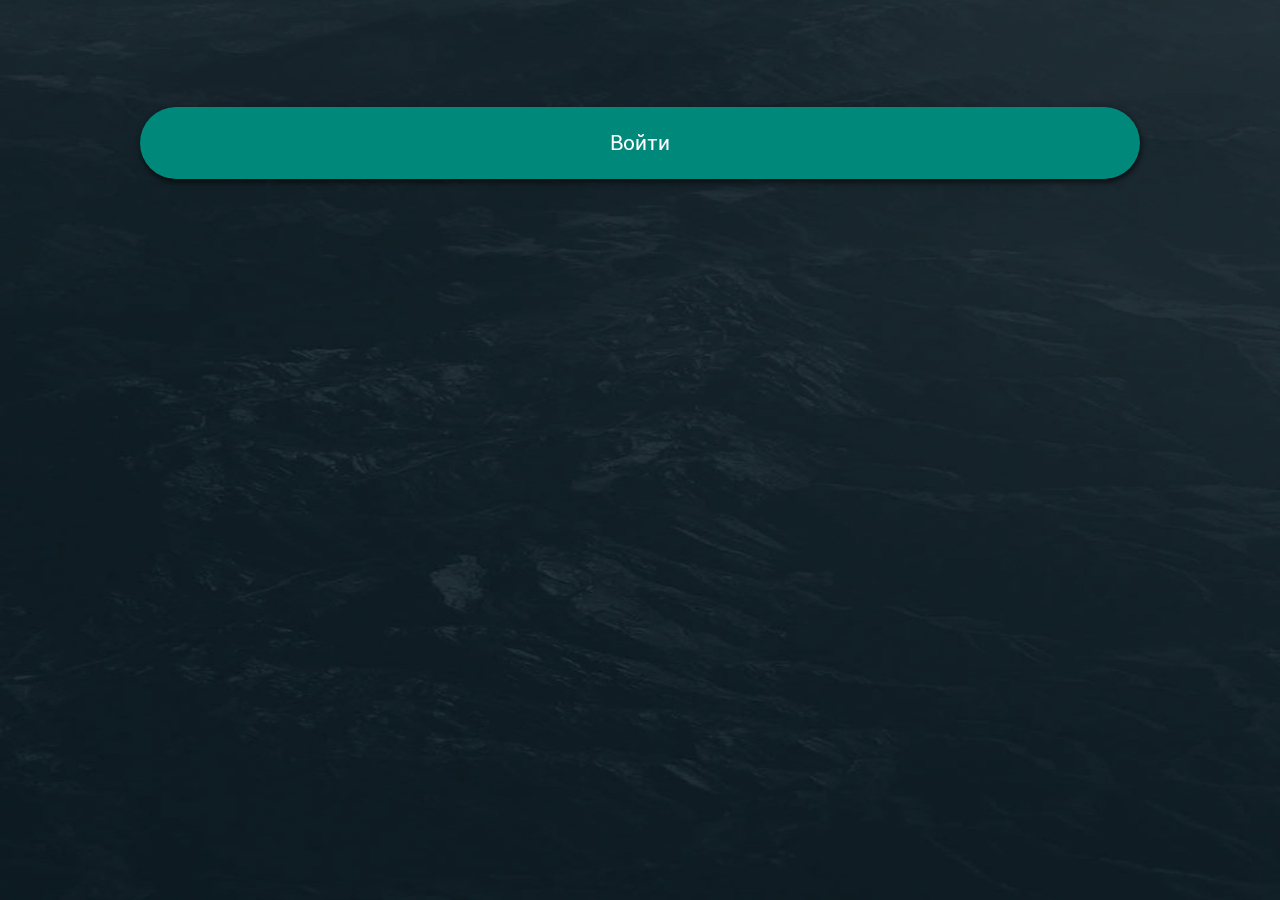
==== commit 163fdd4c: "Add files via upload" ====
--- a/index.html
+++ b/index.html
@@ -6,7 +6,7 @@
         <meta name="apple-mobile-web-app-capable" content="yes">
         <meta name="apple-mobile-web-app-status-bar-style" content="black">
         <meta name="format-detection" content="telephone=no">
-        <title>Viktory</title>
+        <title>Viktorytracker</title>
         <link rel="stylesheet" href="lib/framework7/css/framework7.ios.min.css">
         <link rel="stylesheet" href="lib/framework7/css/framework7.ios.colors.min.css">
         <link rel="stylesheet" href="lib/framework7/css/framework7-icons.css">              
@@ -14,7 +14,7 @@
         <script src="js/less.min.js" type="text/javascript"></script>
         <script>
         less.modifyVars({
-        '@dpscale': 1/* (1/window.devicePixelRatio)+0.3*/
+        '@dpscale': (1/window.devicePixelRatio)+0.5
          });
         </script>
     </head>
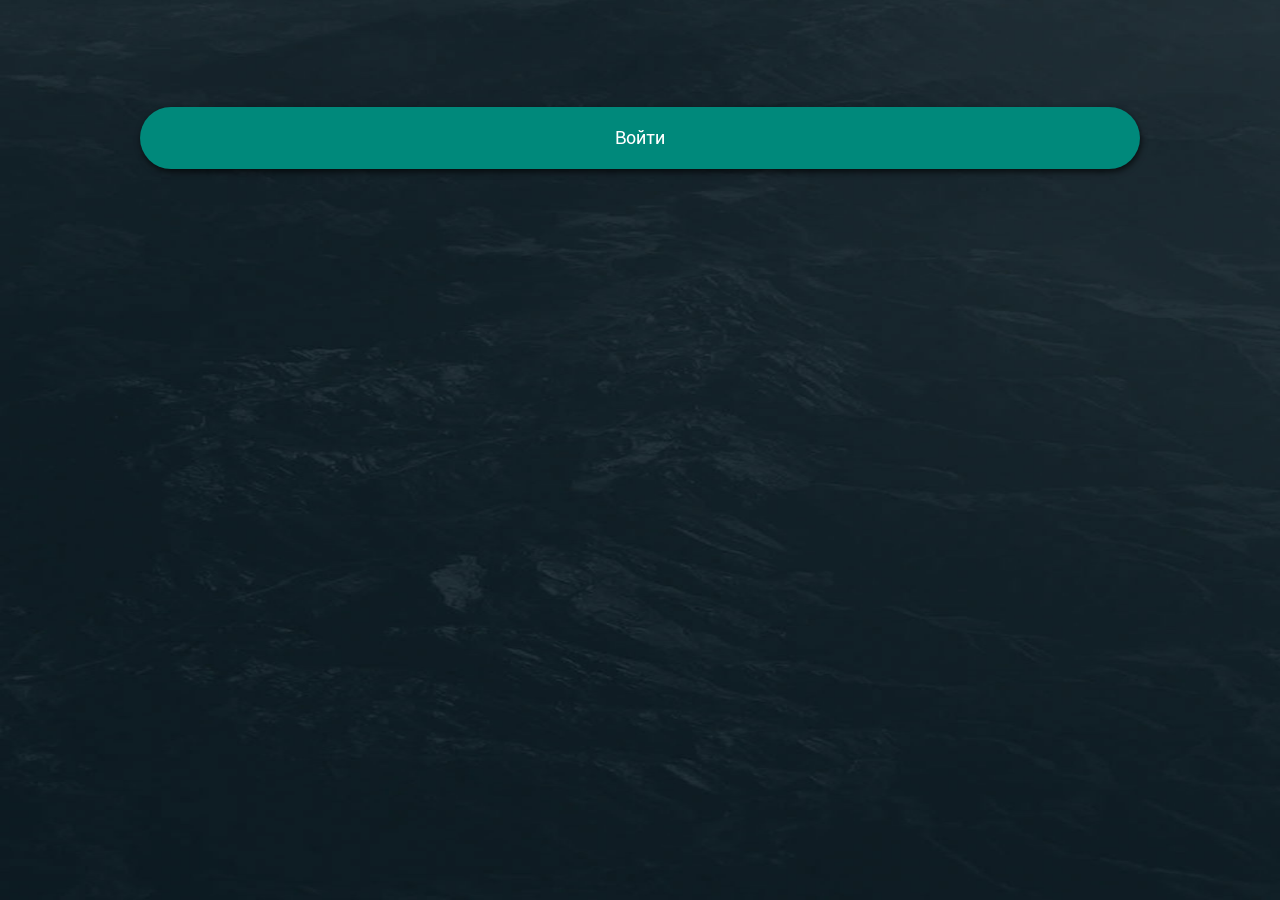
==== commit b142f0b0: "Add files via upload увеличили размер интерфейса" ====
--- a/index.html
+++ b/index.html
@@ -14,7 +14,7 @@
         <script src="js/less.min.js" type="text/javascript"></script>
         <script>
         less.modifyVars({
-        '@dpscale': (1/window.devicePixelRatio)+0.5
+        '@dpscale': 1.3/* (1/window.devicePixelRatio)+0.3*/
          });
         </script>
     </head>
@@ -493,7 +493,7 @@
                                         <div class="item-logo">
                                             <div class="item-title label">Номер телефона</div>
                                             <div>
-                                                <input type="phone" name="phone" id="loginPhone" class="input-text" placeholder="+79999999999" v="89277889840" value="" v="+79649661191">
+                                                <input type="phone" name="phone" id="loginPhone" class="input-text" placeholder="+79999999999" v="89277889840" value_="" value="+79649661191">
                                             </div>
                                         </div>
                                     </li>
@@ -501,7 +501,7 @@
                                         <div class="item-logo">
                                             <div class="item-title label">Пароль</div>
                                             <div>
-                                                <input type="password" name="password" id="loginPassword" class="input-text" placeholder="*********" v="Nemec123" value="" v="000000">
+                                                <input type="password" name="password" id="loginPassword" class="input-text" placeholder="*********" v="Nemec123" value_="" value="000000">
                                             </div>
                                         </div>
                                     </li>
@@ -905,11 +905,13 @@
            <div id="mapdummy"></div>
               <!--Все всплывающие окна здесь закончились-->     
      
-      <script src="https://api-maps.yandex.ru/2.1/?lang=ru_RU" type="text/javascript"></script>
-      <script type="text/javascript" src="cordova.js"></script>
-      <script type="text/javascript" src="lib/framework7/js/framework7.js"></script>
-      <script type="text/javascript" src="js/application_function.js"></script>
-      <script type="text/javascript" src="js/my-app.js"></script>
+
+        <script src="https://api-maps.yandex.ru/2.1/?lang=ru_RU" type="text/javascript"></script>    
+        <script type="text/javascript" src="cordova.js"></script>
+        <script type="text/javascript" src="lib/framework7/js/framework7.js"></script>
+        <script type="text/javascript" src="js/application_function.js"></script>
+        <script type="text/javascript" src="js/my-app.js"></script>
+
 
     </body>
 
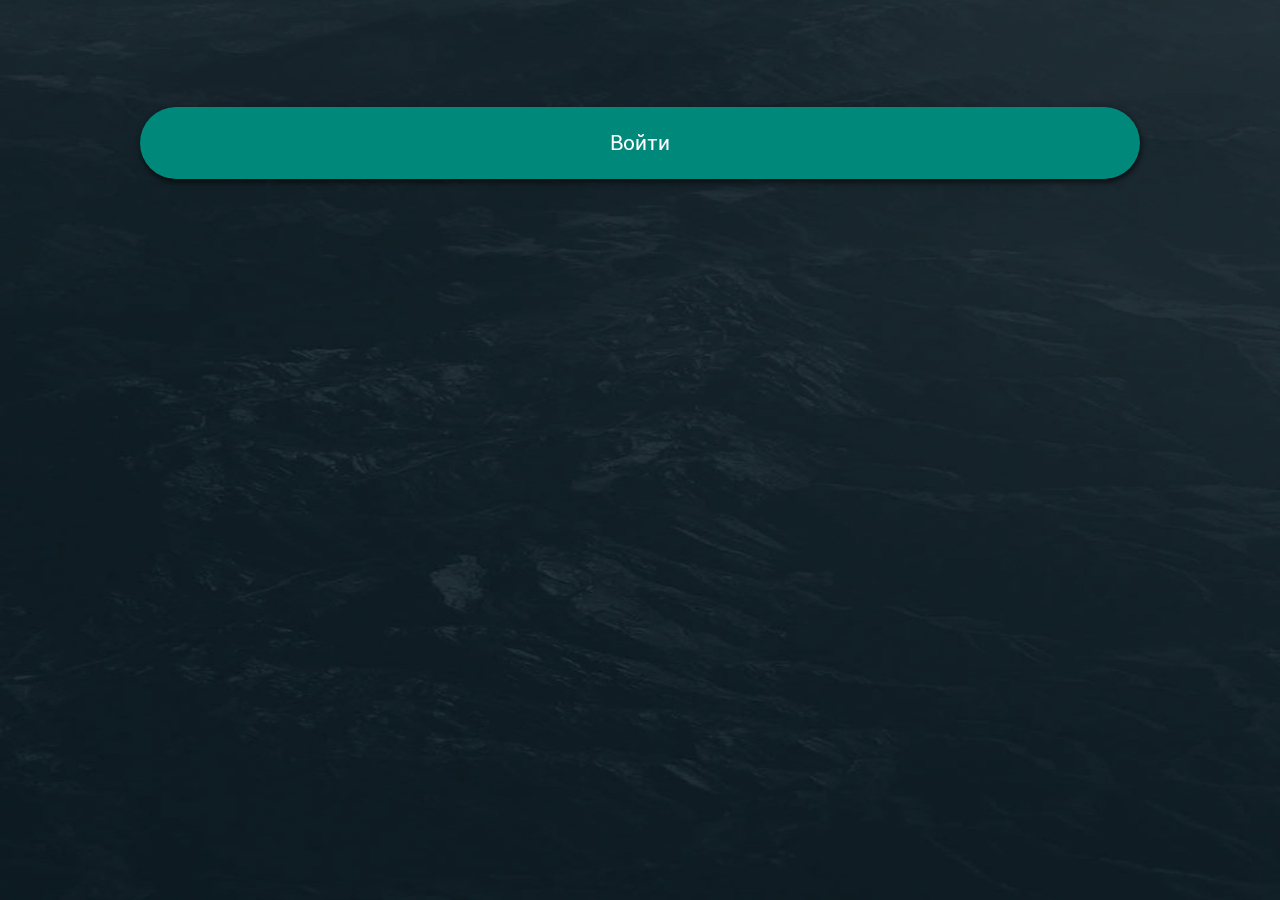
==== commit ca7100c6: "Add files via upload" ====
--- a/index.html
+++ b/index.html
@@ -14,7 +14,7 @@
         <script src="js/less.min.js" type="text/javascript"></script>
         <script>
         less.modifyVars({
-        '@dpscale': 1.3/* (1/window.devicePixelRatio)+0.3*/
+        '@dpscale': (1/window.devicePixelRatio)+0.5
          });
         </script>
     </head>
@@ -493,7 +493,7 @@
                                         <div class="item-logo">
                                             <div class="item-title label">Номер телефона</div>
                                             <div>
-                                                <input type="phone" name="phone" id="loginPhone" class="input-text" placeholder="+79999999999" v="89277889840" value_="" value="+79649661191">
+                                                <input type="phone" name="phone" id="loginPhone" class="input-text" placeholder="+79999999999" v="89277889840" value="" value_="+79649661191">
                                             </div>
                                         </div>
                                     </li>
@@ -501,7 +501,7 @@
                                         <div class="item-logo">
                                             <div class="item-title label">Пароль</div>
                                             <div>
-                                                <input type="password" name="password" id="loginPassword" class="input-text" placeholder="*********" v="Nemec123" value_="" value="000000">
+                                                <input type="password" name="password" id="loginPassword" class="input-text" placeholder="*********" v="Nemec123" value="" value_="000000">
                                             </div>
                                         </div>
                                     </li>
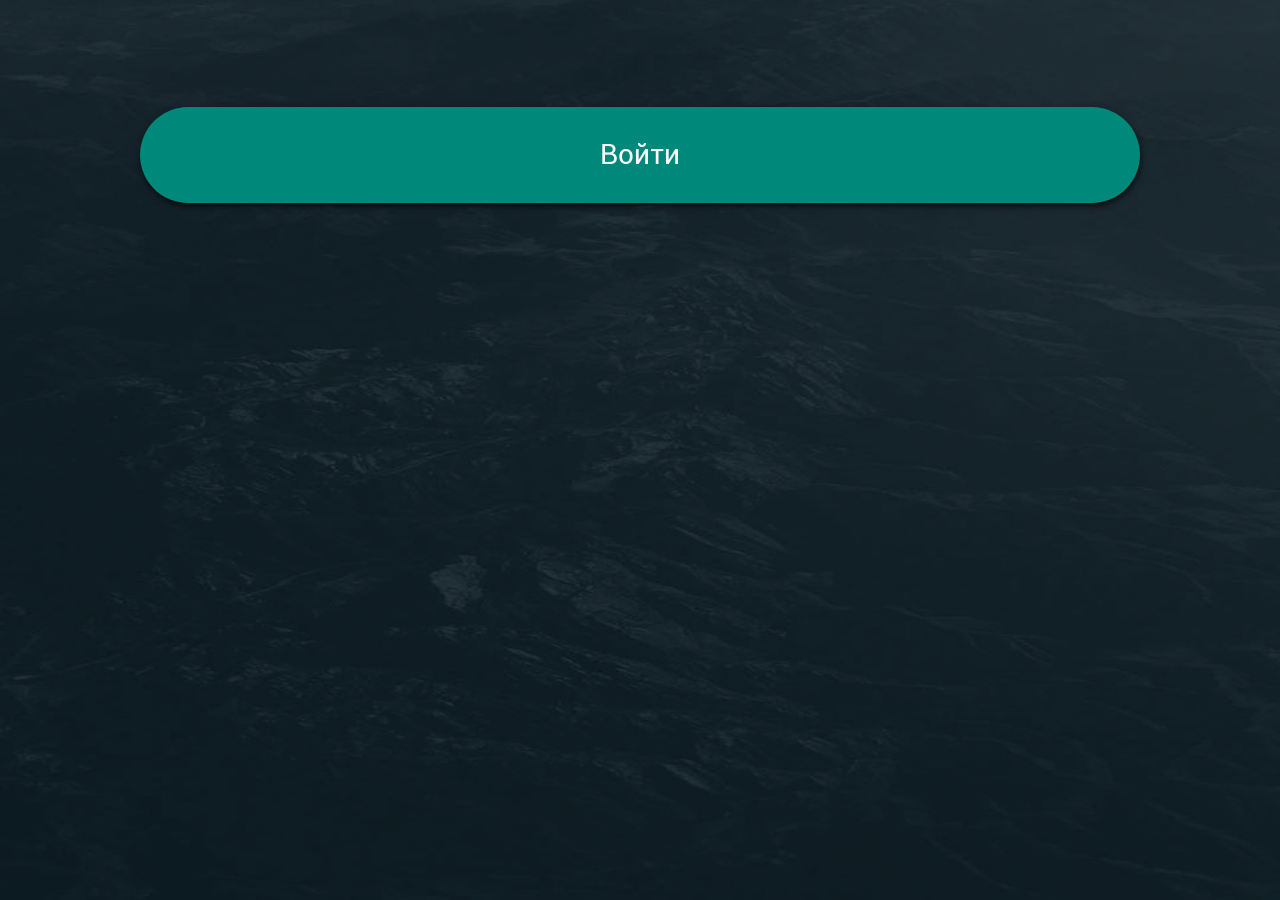
==== commit b7895947: "Add files via upload" ====
--- a/index.html
+++ b/index.html
@@ -14,7 +14,7 @@
         <script src="js/less.min.js" type="text/javascript"></script>
         <script>
         less.modifyVars({
-        '@dpscale': (1/window.devicePixelRatio)+0.5
+        '@dpscale': 2.0/* (1/window.devicePixelRatio)+0.3*/
          });
         </script>
     </head>
@@ -493,7 +493,7 @@
                                         <div class="item-logo">
                                             <div class="item-title label">Номер телефона</div>
                                             <div>
-                                                <input type="phone" name="phone" id="loginPhone" class="input-text" placeholder="+79999999999" v="89277889840" value="" value_="+79649661191">
+                                                <input type="phone" name="phone" id="loginPhone" class="input-text" placeholder="+79999999999" v="89277889840" value_="" value="+79649661191">
                                             </div>
                                         </div>
                                     </li>
@@ -501,7 +501,7 @@
                                         <div class="item-logo">
                                             <div class="item-title label">Пароль</div>
                                             <div>
-                                                <input type="password" name="password" id="loginPassword" class="input-text" placeholder="*********" v="Nemec123" value="" value_="000000">
+                                                <input type="password" name="password" id="loginPassword" class="input-text" placeholder="*********" v="Nemec123" value_="" value="000000">
                                             </div>
                                         </div>
                                     </li>
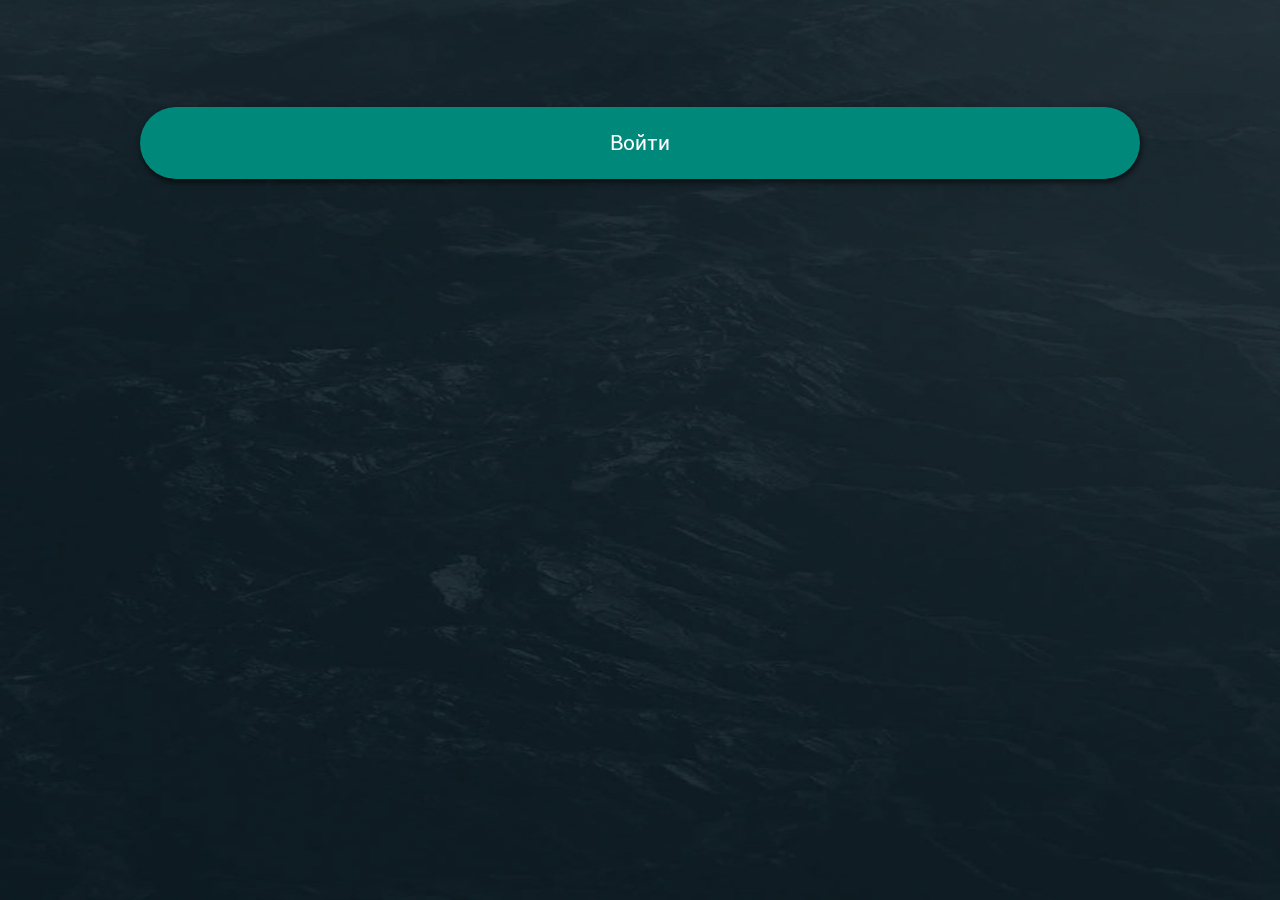
==== commit 87642200: "Add files via upload" ====
--- a/index.html
+++ b/index.html
@@ -14,7 +14,7 @@
         <script src="js/less.min.js" type="text/javascript"></script>
         <script>
         less.modifyVars({
-        '@dpscale': 2.0/* (1/window.devicePixelRatio)+0.3*/
+        '@dpscale': (1/window.devicePixelRatio)+0.5
          });
         </script>
     </head>
@@ -493,7 +493,7 @@
                                         <div class="item-logo">
                                             <div class="item-title label">Номер телефона</div>
                                             <div>
-                                                <input type="phone" name="phone" id="loginPhone" class="input-text" placeholder="+79999999999" v="89277889840" value_="" value="+79649661191">
+                                                <input type="phone" name="phone" id="loginPhone" class="input-text" placeholder="+79999999999" v="89277889840" value="" value_="+79649661191">
                                             </div>
                                         </div>
                                     </li>
@@ -501,7 +501,7 @@
                                         <div class="item-logo">
                                             <div class="item-title label">Пароль</div>
                                             <div>
-                                                <input type="password" name="password" id="loginPassword" class="input-text" placeholder="*********" v="Nemec123" value_="" value="000000">
+                                                <input type="password" name="password" id="loginPassword" class="input-text" placeholder="*********" v="Nemec123" value="" value_="000000">
                                             </div>
                                         </div>
                                     </li>
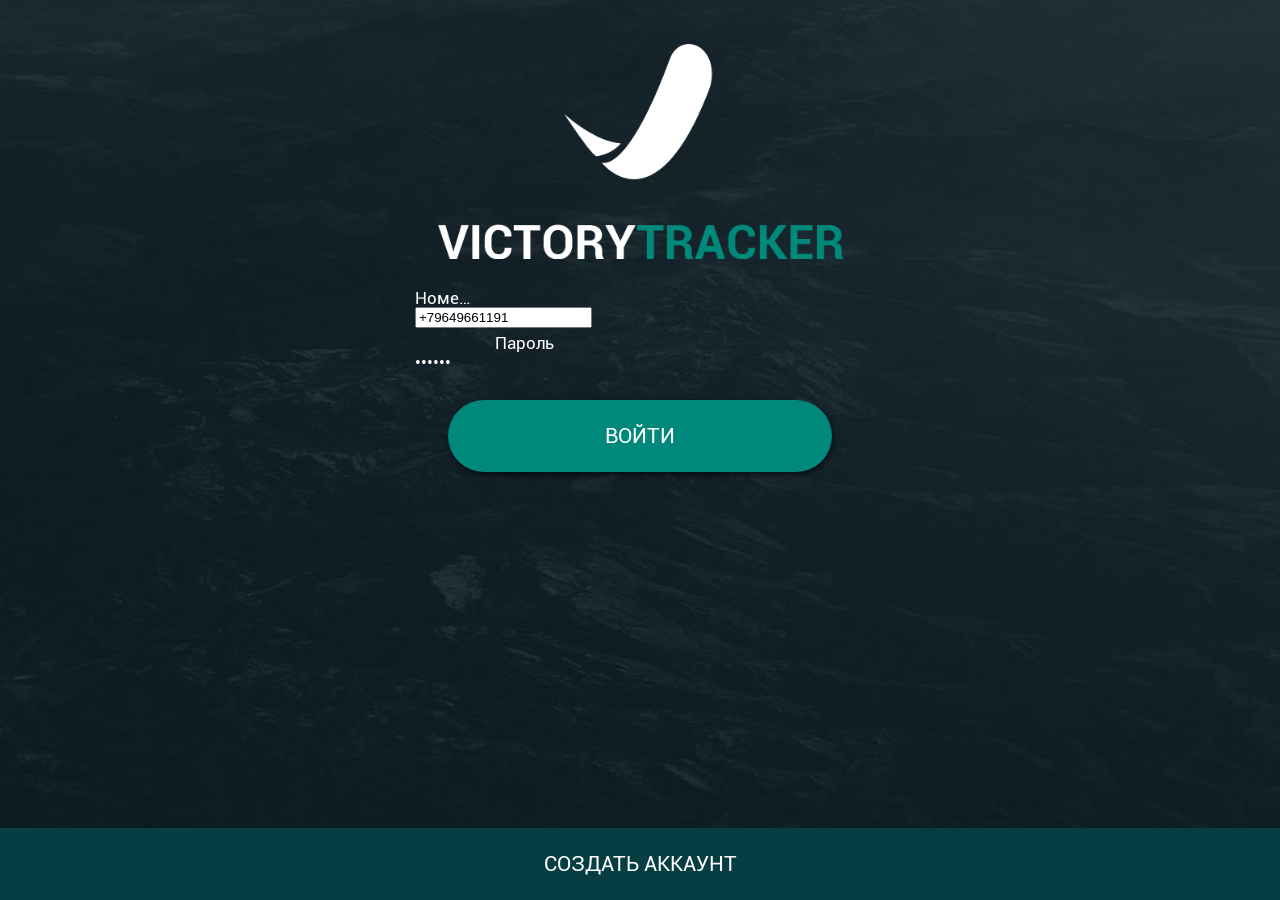
==== commit 8b35fe5f: "Add files via upload" ====
--- a/index.html
+++ b/index.html
@@ -392,7 +392,7 @@
                               </a>
                               <a href="#" class="item-link smart-select" data-open-in="popup"   data-page-title="загрузка транспортa"  data-popup-close-text="закрыть">
                                  <!-- select -->
-                                 <select name="car_in" id="car_in">
+                                 <select name="car_in" id="car_in"  multiple="multiple">
                                     <option value="1">верхняя</option>
                                     <option value="2">боковая</option>
                                     <option value="4">задняя</option>
@@ -415,7 +415,7 @@
                               </a>
                               <a href="#" class="item-link smart-select" data-open-in="popup"   data-page-title="разгрузка транспортa"  data-popup-close-text="закрыть">
                                  <!-- select -->
-                                 <select name="car_out" id="car_out">
+                                 <select name="car_out" id="car_out"  multiple="multiple">
                                     <option value="1">верхняя</option>
                                     <option value="2">боковая</option>
                                     <option value="4">задняя</option>
@@ -467,60 +467,60 @@
             <!-- Pages container, because we use fixed-through navbar and toolbar, it has additional appropriate classes-->
             <div class="pages navbar-through toolbar-through">
                <!-- Page, "data-page" contains page name -->
-               <div data-page="index" class="page">
+               <div data-page="index" class="page ">
                   <!-- Scrollable page content -->
-                  <div class="page-content bgBlack">
-                     <div class="content-block">
-                        <div class="button item-link btn-main" onclick=" myApp.loginScreen();">Войти</div>
-                        <!-- Link to another page -->                     
+                  <div class="page-content login-screen-content bgBlack">
+                     <div class="content-block_">
+                          <img class="logo" src="images/pages/logo.png" style="width: 45vh;/*89px*@dpscale; /*    8vh;;" />
+                        <div id="login-form" style="position: relative; z-index: 20;">
+                            <div class="list-block">
+                                <ul">
+                                    <li class="item-content">
+                                        <div class="item-logo gor">
+                                            <div class="item-title label tex">Номер телефона</div>
+                                            <div>
+                                                <input type="phone" name="phone" id="loginPhone" class="input-text logo2" placeholder="+79999999999" v="89277889840" value_="" value="+79649661191">
+                                            </div>
+                                        </div>
+                                    </li>
+                                    <li class="item-content">
+                                        <div class="item-logo gor">
+                                            <div class="item-title labe tex">Пароль</div>
+                                            <div>
+                                                <input type="password" name="password" id="loginPassword" class="input-text" placeholder="*********" v="Nemec123" value_="" value="000000" style="color: #ffffff;">
+                                            </div>
+                                        </div>
+                                    </li>
+                                </ul>
+                            </div>
+                            <div class="list-block">
+                                <ul>
+                                    <li><button class="button item-link btn-main bt" id="enter_login_form">ВОЙТИ</button></li>
+                                </ul>
+                                <!--div class="list-block-label">
+                                    <div id="newpasswordstep1">Я забыл пароль</div>
+                                </div-->
+                            </div>
+                        </div>
+                             <a href="pages/registration.html" class="link bottomplansh">СОЗДАТЬ АККАУНТ</a>             
                      </div>
+                     
                   </div>
                </div>
             </div>
          </div>
       </div>
          <!--Все всплывающие окна здесь-->
-        <!--фома логина-->
+        <!--фома логина-- >
         <div class="login-screen">
             <div class="view">
                 <div class="page">
                     <div class="page-content login-screen-content bgBlack">
-                        <img class="logo" src="images/pages/logo.png"/>
-                        <div id="login-form">
-                            <div class="list-block">
-                                <ul>
-                                    <li class="item-content">
-                                        <div class="item-logo">
-                                            <div class="item-title label">Номер телефона</div>
-                                            <div>
-                                                <input type="phone" name="phone" id="loginPhone" class="input-text" placeholder="+79999999999" v="89277889840" value="" value_="+79649661191">
-                                            </div>
-                                        </div>
-                                    </li>
-                                    <li class="item-content">
-                                        <div class="item-logo">
-                                            <div class="item-title label">Пароль</div>
-                                            <div>
-                                                <input type="password" name="password" id="loginPassword" class="input-text" placeholder="*********" v="Nemec123" value="" value_="000000">
-                                            </div>
-                                        </div>
-                                    </li>
-                                </ul>
-                            </div>
-                            <div class="list-block">
-                                <ul>
-                                    <li><button class="button item-link btn-main" id="enter">ВОЙТИ</button></li>
-                                </ul>
-                                <!--div class="list-block-label">
-                                    <div id="newpasswordstep1">Я забыл пароль</div>
-                                </div-->
-                            </div>
-                        </div>
-                        <a href="pages/registration.html" class="link bottomplansh">СОЗДАТЬ АККАУНТ</a>      
+                           
                     </div>
                 </div>
             </div>
-        </div>
+        </div-->
 
         <!--Перевозчик или менеджер-->
         <div class="popup popup-standart popup-selectgroup info">
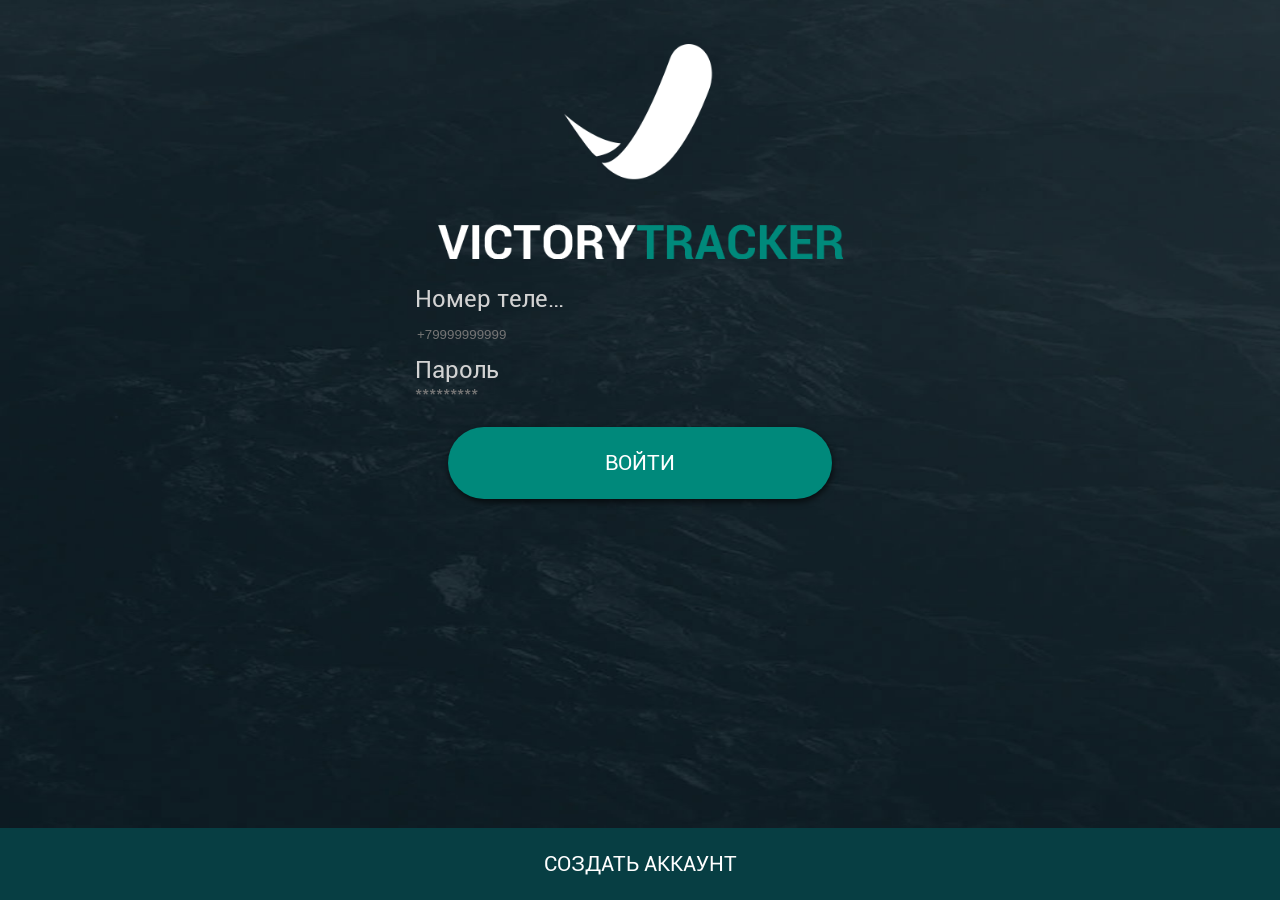
==== commit 6ec1a9f7: "Add files via upload" ====
--- a/index.html
+++ b/index.html
@@ -471,7 +471,7 @@
                   <!-- Scrollable page content -->
                   <div class="page-content login-screen-content bgBlack">
                      <div class="content-block_">
-                          <img class="logo" src="images/pages/logo.png" style="width: 45vh;/*89px*@dpscale; /*    8vh;;" />
+                          <img class="logo" src="images/pages/logo.png" style="width: 45vh;" />
                         <div id="login-form" style="position: relative; z-index: 20;">
                             <div class="list-block">
                                 <ul">
@@ -479,7 +479,7 @@
                                         <div class="item-logo gor">
                                             <div class="item-title label tex">Номер телефона</div>
                                             <div>
-                                                <input type="phone" name="phone" id="loginPhone" class="input-text logo2" placeholder="+79999999999" v="89277889840" value_="" value="+79649661191">
+                                                <input type="phone" name="phone" id="loginPhone" class="input-text logo2" placeholder="+79999999999" v="89277889840" value="" value_="+79649661191">
                                             </div>
                                         </div>
                                     </li>
@@ -487,7 +487,7 @@
                                         <div class="item-logo gor">
                                             <div class="item-title labe tex">Пароль</div>
                                             <div>
-                                                <input type="password" name="password" id="loginPassword" class="input-text" placeholder="*********" v="Nemec123" value_="" value="000000" style="color: #ffffff;">
+                                                <input type="password" name="password" id="loginPassword" class="input-text" placeholder="*********" v="Nemec123" value="" value_="000000" style="color: #ffffff;">
                                             </div>
                                         </div>
                                     </li>
